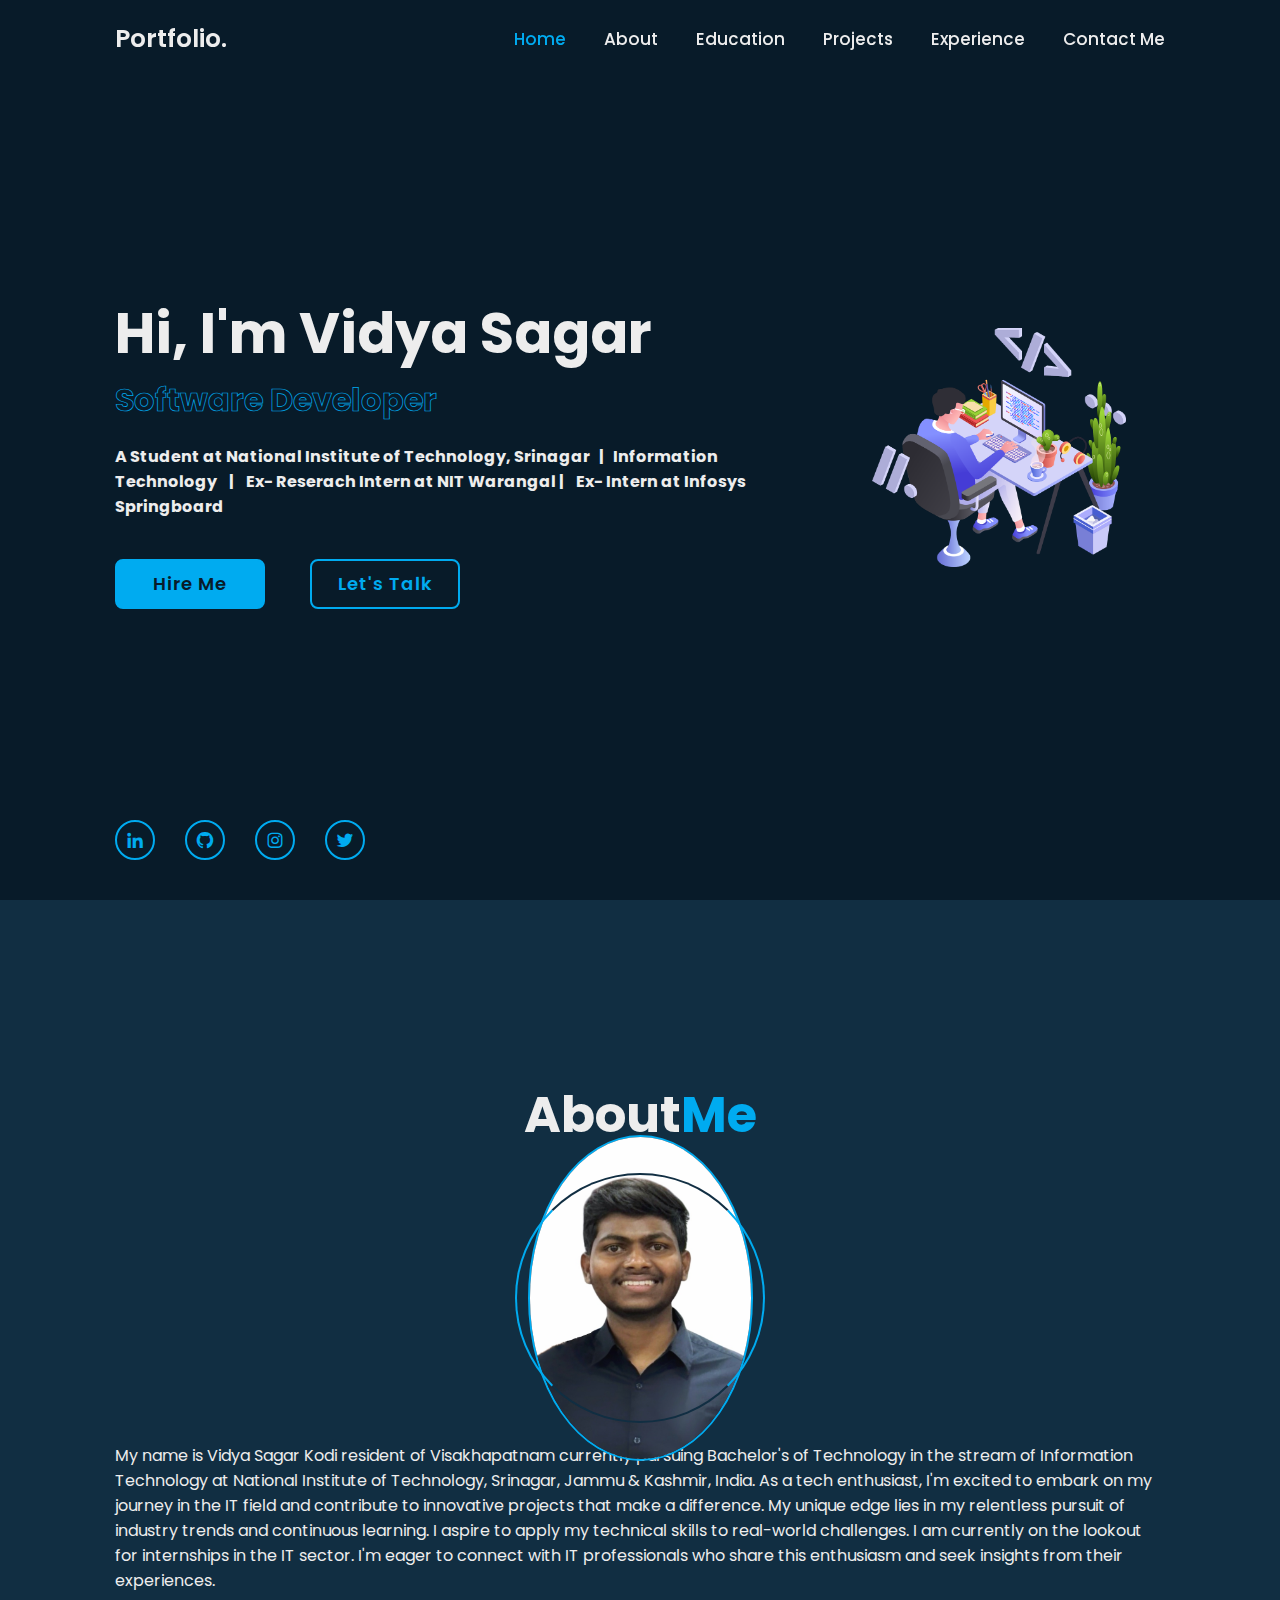
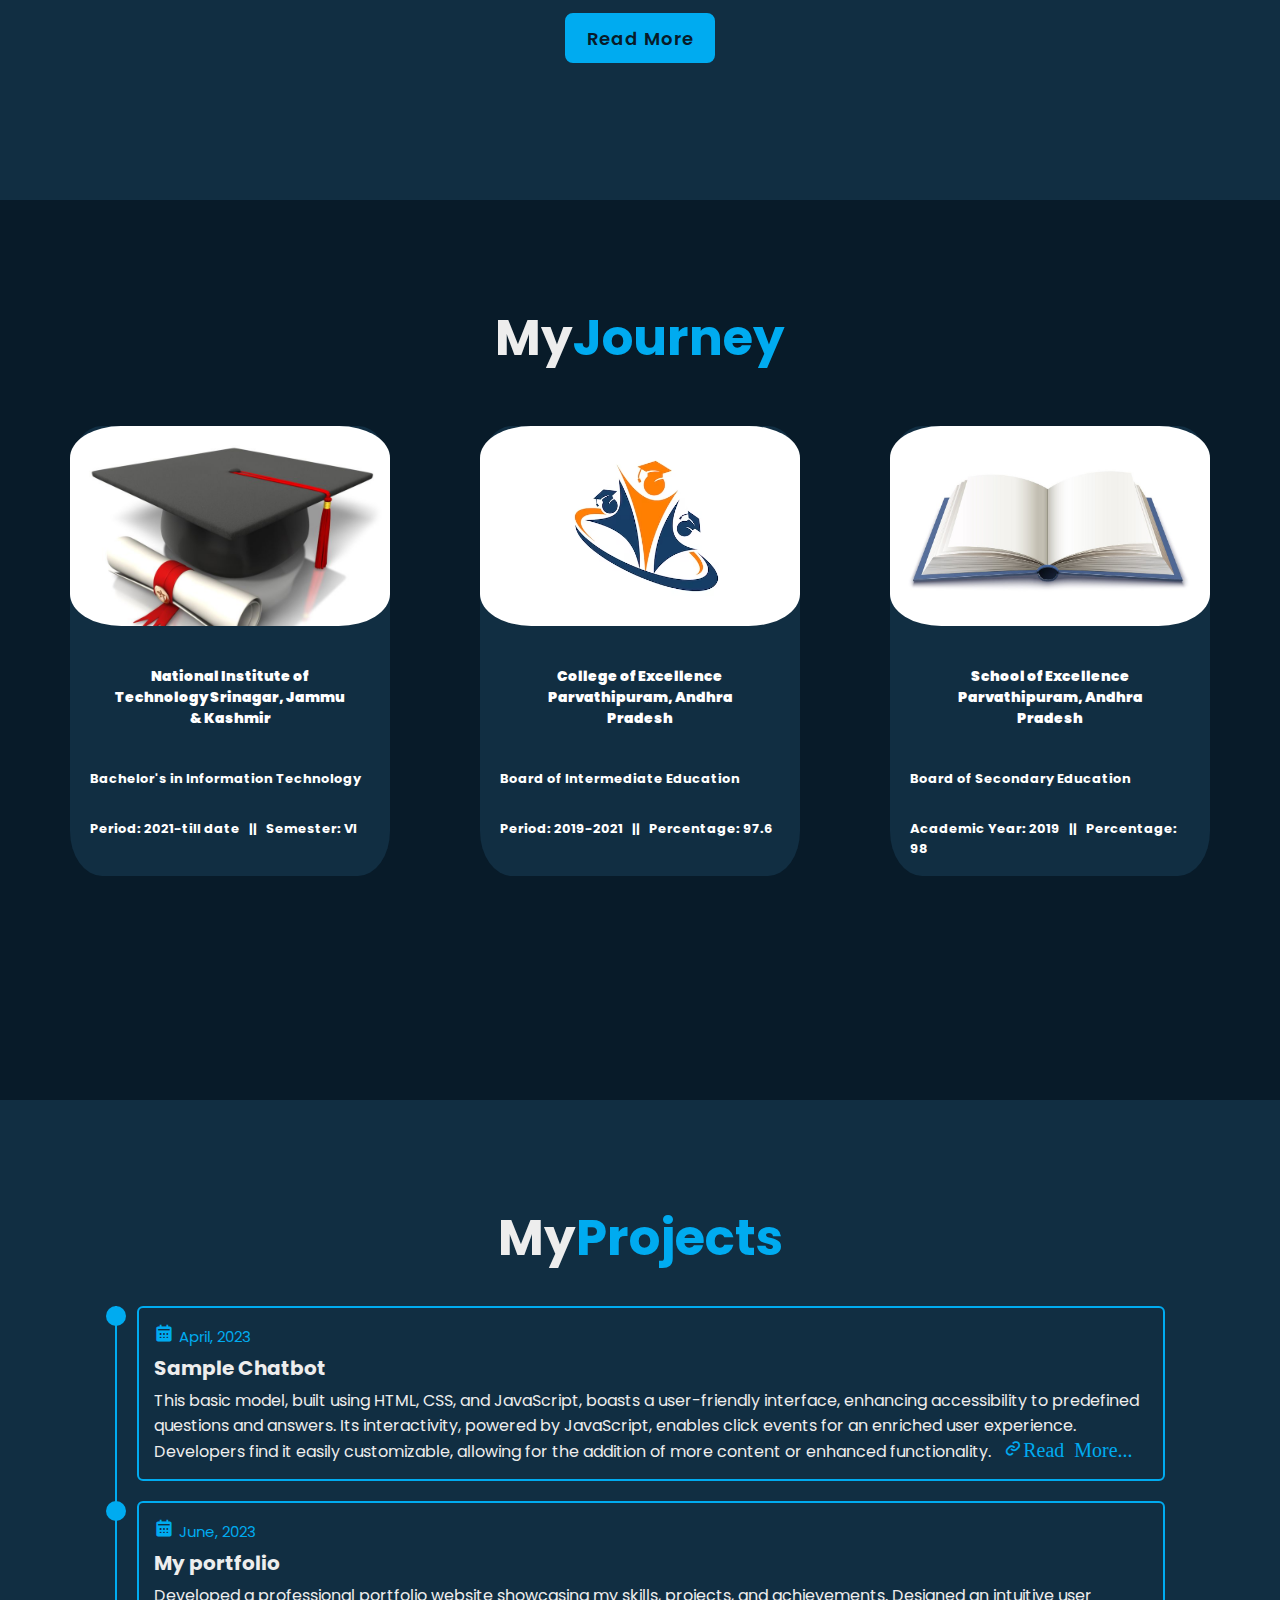
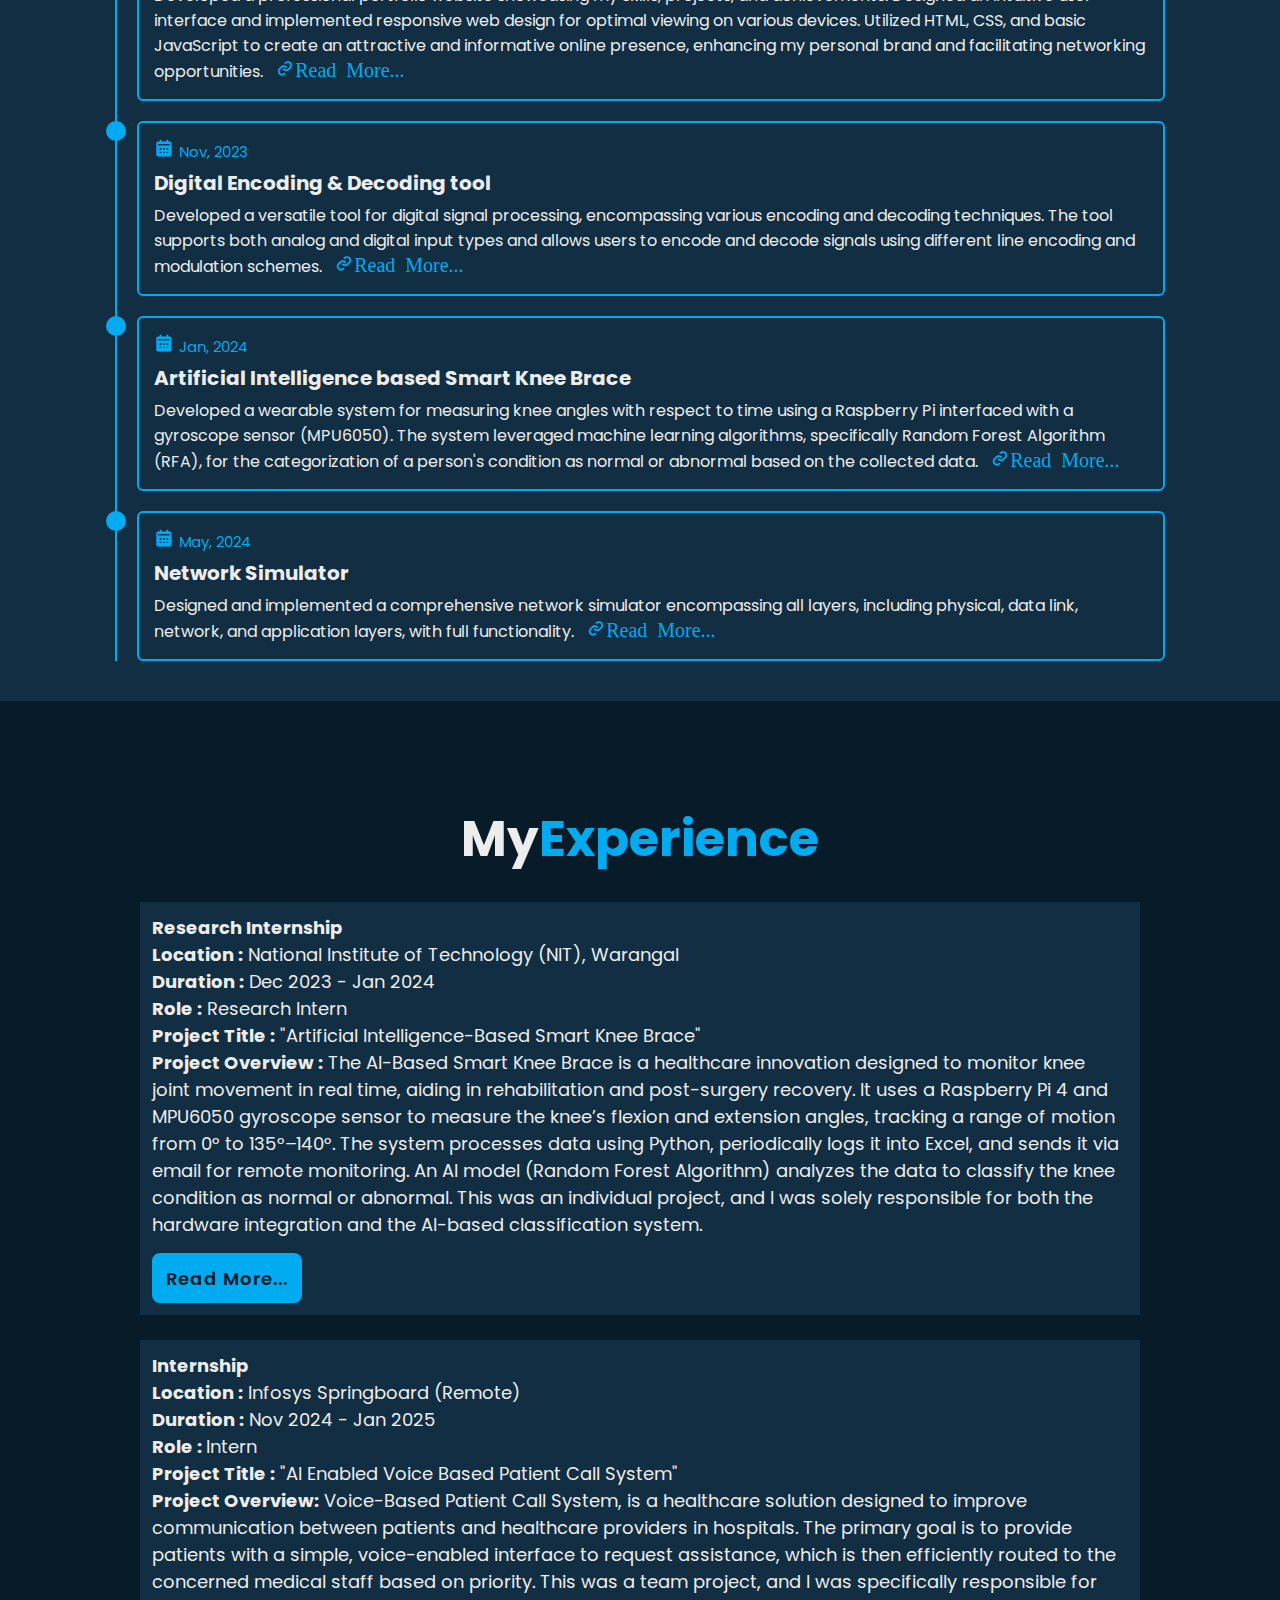
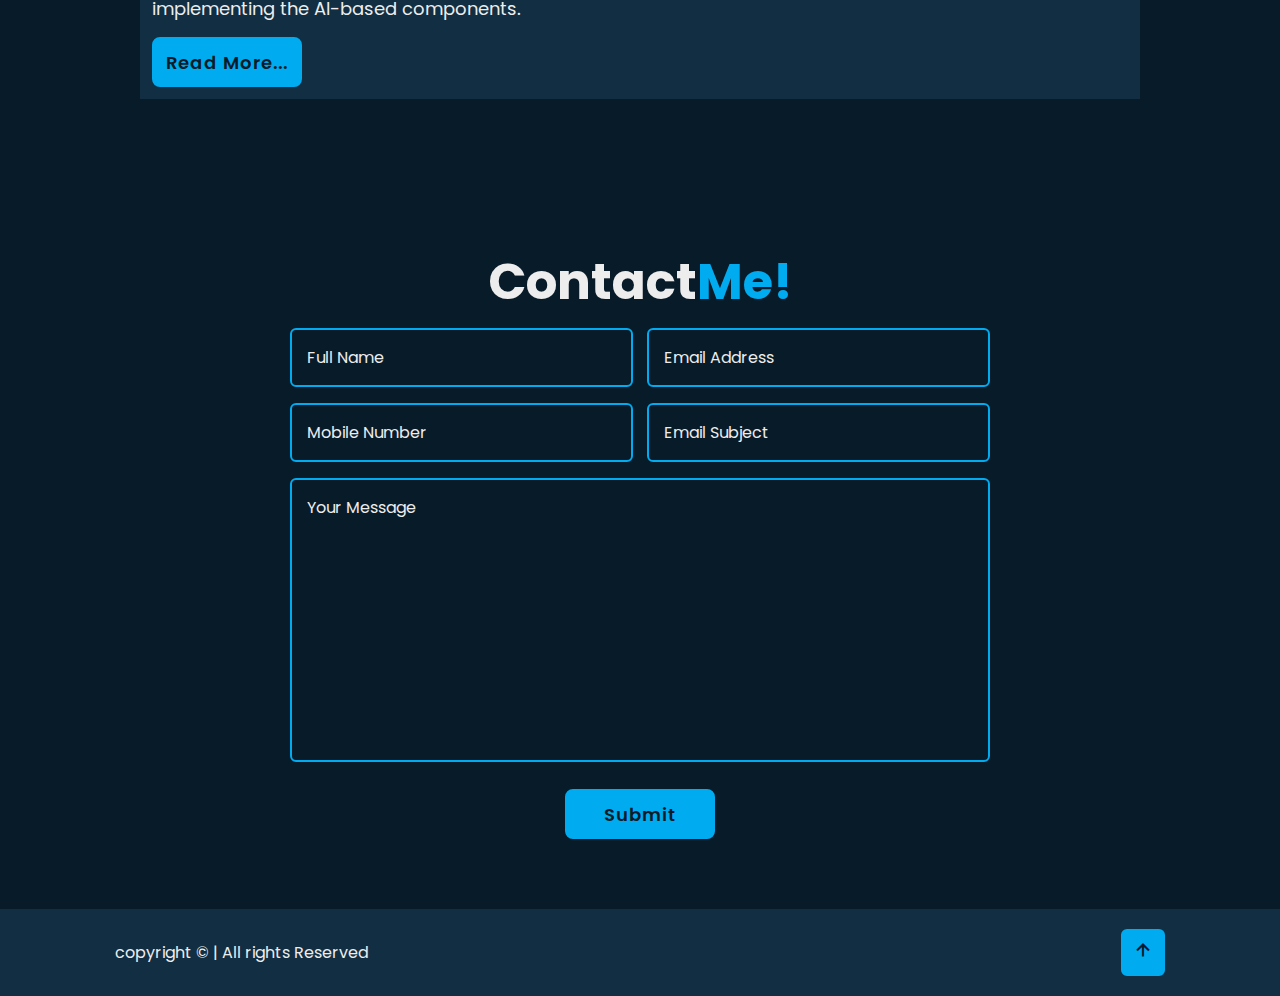
==== index.html @ 7db259f7 "Update index.html" ====
<!DOCTYPE html>
<html lang="en">
<head>
    <meta charset="UTF-8">
    <meta name="viewport" content="width=device-width, initial-scale=1.0">
    <title>Portfolio</title>
    <link rel="stylesheet" href="style.css">
    <!--box icons-->
    <link href='https://unpkg.com/boxicons@2.1.4/css/boxicons.min.css' rel='stylesheet'>
</head>
<body>
    <!--header design-->
    <header class="header">
        <a href="#" class="logo">Portfolio.</a>
        <div class="bx bx-menu" id="menu-icon"></div>

        <nav class="navbar">
            <a href="#home" class="active">Home</a>
            <a href="#about">About</a>
            <a href="#education">Education</a>
            <a href="#projects">Projects</a>
            <a href="#experience">Experience</a>
            <a href="#contact">Contact Me</a>

            <span class="active-nav"></span>
        </nav>  
    </header>
    <!-- home section design -->
    <section class="home" id="home">
        <div class="home-content">
            <h1>Hi, I'm <span>Vidya Sagar</span></h1>
            <div class="text-animate">
                <h3>Software Developer</h3>
            </div>
            <p><b> A Student at National Institute of Technology, Srinagar &nbsp;&nbsp;|&nbsp; &nbsp;Information Technology&nbsp; &nbsp; |&nbsp; &nbsp;  Ex- Reserach Intern at NIT Warangal |&nbsp; &nbsp; Ex- Intern at Infosys Springboard</b></p>
            <div class="btn-box">
                <a href="#contact" class="btn">Hire Me</a>
                <a href="#contact" class="btn">Let's Talk</a>
            </div>
        </div>

        <div class="home-sci">
            <a href="http://www.linkedin.com/in/vidya-sagar-kodi-4836b2245" target="_blank"><i class="bx bxl-linkedin"></i></a>
            <a href="https://github.com/vidyasagar06K" target="_blank"><i class="bx bxl-github"></i></a>
            <a href="https://instagram.com/_vidya.sagark_?igshid=NzZlODBkYWE4Ng==" target="_blank"><i class="bx bxl-instagram"></i></a>
            <a href="https://x.com/vidyasagar16k?t=FXJ27SjT2ozD2Itn-43Mhw&s=09" target="_blank"><i class="bx bxl-twitter"></i></a>
        </div>
        <div class="image">
            <img src="bg.png" alt="">
        </div>
    </section>

    <!-- about section design-->
   <section class="about" id="about">
<div><h2 class="heading">About<span>Me</span></h2></div>
<div class="about-img">
    <img src="Image_Vidya Sagar.jpg" alt="">
    <span class="circle-spin"></span>
</div>
<div class="about-content">
    <p>My name is Vidya Sagar Kodi resident
        of Visakhapatnam currently
        pursuing Bachelor's of Technology
        in the stream of
        Information Technology at National Institute of Technology, Srinagar, Jammu & Kashmir, India. As
        a tech enthusiast,
        I'm excited to embark on my journey in the IT field and contribute to innovative projects that
        make a difference.
        My unique edge lies in my relentless pursuit of industry trends and continuous learning. I
        aspire to apply my technical
        skills to real-world challenges. I am currently on the lookout for internships in the IT sector.
        I'm eager to connect
        with IT professionals who share this enthusiasm and seek insights from their experiences. </p>
</div>
<div class="skill">
    <a href="skill.html" class="skill-btn">Read More</a></div>
</div>
   </section>
<!-- Education Section Design -->
   <section class="education" id="education">
    <h2 class="heading">My<span>Journey</span></h2>
    <div class="edu">
    <div class="card">
        <div class="card-image1">
        </div>
        <h2><b>National Institute of Technology Srinagar, Jammu & Kashmir</h2></b>
        <p><b>Bachelor's in Information Technology</p></b>
        <p><b>Period: 2021-till date&nbsp;&nbsp; ||&nbsp;&nbsp; Semester: VI</p></b>
    </div>
    <div class="card">
        <div class="card-image2">
        </div>
        <h2><b>College of Excellence Parvathipuram, Andhra Pradesh</h2></b>
        <p><b>Board of Intermediate Education</p></b>
        <p><b>Period: 2019-2021&nbsp;&nbsp; || &nbsp;&nbsp;Percentage: 97.6</p></b>
    </div>
    <div class="card">
        <div class="card-image3"></div>
        <h2><b>School of Excellence Parvathipuram, Andhra Pradesh</h2></b>
        <p><b>Board of Secondary Education</p></b>
        <p><b>Academic Year: 2019 &nbsp;&nbsp;|| &nbsp;&nbsp;Percentage: 98</p></b>
</div>
</div>
   </section>

   <!-- Projects Section Design -->
 <section class="projects" id="projects">
    <h2 class="heading">My<span>Projects</span></h2>
    <div class="project-row">
        <div class="project-column">
            <div class="project-box">
            <div class="project-content">
                <div class="content">
                <div class="year"><i class='bx bxs-calendar'></i>April, 2023</div>
                <h3>Sample Chatbot</h3>
                <p> This basic model, built using HTML, CSS, and JavaScript, boasts a user-friendly interface, enhancing
                    accessibility to predefined questions and answers. Its interactivity, powered by JavaScript, enables
                    click events for an enriched user experience. Developers find it easily customizable, allowing for the
                    addition of more content or enhanced functionality.&nbsp&nbsp <a href="projects.html"><i class='bx bx-link'>Read More...</i></a></p>
            </div>
            </div>
            
            <div class="project-content">
                <div class="content">
                <div class="year"><i class='bx bxs-calendar'></i>June, 2023</div>
                <h3>My portfolio </h3>
                <p>Developed a professional portfolio website showcasing my skills, projects, and achievements. Designed
                    an intuitive user interface and implemented responsive web design for optimal viewing on various
                    devices. Utilized HTML, CSS, and basic JavaScript to create an attractive and informative online presence,
                    enhancing my personal brand and facilitating networking opportunities.&nbsp&nbsp <a href="projects.html"><i class='bx bx-link'>Read More...</i></a></p>
            </div>
            </div>

            <div class="project-content">
                <div class="content">
                <div class="year"><i class='bx bxs-calendar'></i>Nov, 2023</div>
                <h3>Digital Encoding & Decoding tool</h3>
                <p>Developed a versatile tool for digital signal processing, encompassing various 
                    encoding and decoding techniques. The tool supports both analog and digital input types and 
                    allows users to encode and decode signals using different line encoding and modulation schemes.&nbsp&nbsp <a href="projects.html"><i class='bx bx-link'>Read More...</i></a></p>
            </div>
            </div>

            <div class="project-content">
                <div class="content">
                <div class="year"><i class='bx bxs-calendar'></i>Jan, 2024</div>
                <h3>Artificial Intelligence based Smart Knee Brace</h3>
                <p> Developed a wearable system for measuring knee angles with respect to time using a Raspberry Pi 
                    interfaced with a gyroscope sensor (MPU6050). The system leveraged machine learning algorithms, 
                    specifically Random Forest Algorithm (RFA), for the categorization of a person's condition as normal or 
                    abnormal based on the collected data.&nbsp&nbsp <a href="projects.html"><i class='bx bx-link'>Read More...</i></a></p>
            </div>
            </div>

            <div class="project-content">
                <div class="content">
                <div class="year"><i class='bx bxs-calendar'></i>May, 2024</div>
                <h3>Network Simulator</h3>
                <p>Designed and implemented a comprehensive network simulator encompassing all layers, including physical, 
                    data link, network, and application layers, with full functionality.&nbsp&nbsp <a href="projects.html"><i class='bx bx-link'>Read More...</i></a></p>
            </div>
            </div>

        </div>
        </div>
    </div>
 </section>

 <!-- Experience section design -->
 <section class="experience" id="experience">
<h2 class="heading">My<span>Experience</span></h2>
<div class="container">
        <p><b>Research Internship</b></p>
        <p><b>Location   :</b> National Institute of Technology (NIT), Warangal</p>
        <p><b>Duration   :</b> Dec 2023 - Jan 2024</p>
        <p><b>Role  :</b> Research Intern</p> 
        <p><b>Project Title  :</b> "Artificial Intelligence-Based Smart Knee Brace"</p>
         <p><b>Project Overview  :</b> The AI-Based Smart Knee Brace is a healthcare innovation designed to monitor knee joint movement in real time, aiding in rehabilitation and post-surgery recovery. It uses a Raspberry Pi 4 and MPU6050 gyroscope sensor to measure the knee’s flexion and extension angles, tracking a range of motion from 0° to 135°–140°. The system processes data using Python, periodically logs it into Excel, and sends it via email for remote monitoring. An AI model (Random Forest Algorithm) analyzes the data to classify the knee condition as normal or abnormal. This was an individual project, and I was solely responsible for both the hardware integration and the AI-based classification system.</p>
        <div class="exp">
            <a href="experience.html" class="exp-btn">Read More...</a>
        </div>      
</div>

     <div class="container">
        <p><b>Internship</b></p>
        <p><b>Location :</b> Infosys Springboard (Remote)</p>
        <p><b>Duration :</b> Nov 2024 - Jan 2025</p> 
        <p><b>Role : </b> Intern</p> 
        <p><b>Project Title :</b> "AI Enabled Voice Based Patient Call System"</p>
         <p><b>Project Overview:</b> Voice-Based Patient Call System, is a healthcare solution designed to improve communication between patients and healthcare providers in hospitals. The primary goal is to provide patients with a simple, voice-enabled interface to request assistance, which is then efficiently routed to the concerned medical staff based on priority. This was a team project, and I was specifically responsible for implementing the AI-based components.</p>
        <div class="exp">
            <a href="experience.html" class="exp-btn">Read More...</a>
        </div>      
</div>
 </section>

 <!-- contact section design -->
 <section class="contact" id="contact">
    <h2 class="heading">Contact<span>Me!</span></h2>
    <form method="POST" id="form">
        <input type="hidden" name="access_key" value="6908ea67-579b-4854-92ba-206b2fc856e0">
        <div class="input-box">
            <div class="input-field">
                <input type="text" name ="Name" placeholder="Full Name" required>
                <span class="focus"></span>
            </div>

            <div class="input-field">
                <input type="text" name="email" placeholder="Email Address" required>
                <span class="focus"></span>
            </div>

        </div>

        <div class="input-box">
            <div class="input-field">
                <input type="number" name="contact number" placeholder="Mobile Number" required>
                <span class="focus"></span>
            </div>

            <div class="input-field">
                <input type="text" name="subject" placeholder="Email Subject" required>
                <span class="focus"></span>
            </div>
        </div>

        <div class="textarea-field">
            <textarea name="message" id="" cols="30" rows="10" placeholder="Your Message" required></textarea>
            <span class="focus"></span>
        </div>
        <input type="checkbox" name="botcheck" class="hidden" style="display: none;">
        <div class="conct">
            <button type="submit" class="conct-btn" onclick="submitForm()">Submit</button>
        </div>
        <div id="result"></div>
    </form>
 </section>

 <!-- Footer section design -->
 <footer class="footer">
    <div class="footer-text">
    <p> copyright &copy; | All rights Reserved  </p>
    </div>
    <div class="footer-icontop">
        <a href="#"><i class='bx bx-up-arrow-alt'></i></a>
    </div>
 </footer>

 <script>
    //toggle icon bars
let menuIcon = document.querySelector('#menu-icon');
let navbar = document.querySelector('.navbar');

menuIcon.onclick = () =>{
    menuIcon.classList.toggle('bx-x');
    navbar.classList.toggle('active');
}

//scroll sections
let sections = document.querySelectorAll('section');
let navlinks = document.querySelectorAll('header nav a');

window.onscroll = () =>{
    sections.forEach(sec => {
        let top = window.scrollY;
        let offset = sec.offsetTop - 100;
        let height = sec.offsetHeight;
        let id = sec.getAttribute('id');

        if(top >= offset && top < offset + height) {
               //active navbar links
               navlinks.forEach(links => {
                links.classList.remove('active');
                document.querySelectorAll('header nav a[href*=' + id +' ]').classList.add('active');
               });
        }
    });
}

window.onscroll = () =>{
    //sticky header
    let header = document.querySelector('header');
    header.classList.toggle('sticky', window.scrollY > 100);
 //remove toggle icon and navbar when clicks navbar links(scroll)
menuIcon.classList.remove('bx-x');
navbar.classList.remove('active');
}

//contact form working
const form = document.getElementById('form');
const result = document.getElementById('result');

form.addEventListener('submit', function(e) {
  e.preventDefault();
  const formData = new FormData(form);
  const object = Object.fromEntries(formData);
  const json = JSON.stringify(object);
  result.innerHTML = "Please wait..."

    fetch('https://api.web3forms.com/submit', {
            method: 'POST',
            headers: {
                'Content-Type': 'application/json',
                'Accept': 'application/json'
            },
            body: json
        })
        .then(async (response) => {
            let json = await response.json();
            if (response.status == 200) {
                result.innerHTML = "Form submitted successfully";
            } else {
                console.log(response);
                result.innerHTML = json.message;
            }
        })
        .catch(error => {
            console.log(error);
            result.innerHTML = "Something went wrong!";
        })
        .then(function() {
            form.reset();
            setTimeout(() => {
                result.style.display = "none";
            }, 3000);
        });
});
 </script>

</body>
</html>
---- style.css ----
@import url('https://fonts.googleapis.com/css2?family=Poppins:wght@300;400;500;600;700;800;900&display=swap');

* {
    margin: 0;
    padding: 0;
    box-sizing: border-box;
    text-decoration: none;
    border: none;
    outline: none;
    scroll-behavior: smooth;
    font-family: 'Poppins', sans-serif;
}

:root {
    --bg--color: #081b29;
    --second-bg-color:#112e42;
    --text-color:#ededed;
    --main-color:#00abf0;
}

html{
    font-size: 62.5%;
    overflow-x:hidden ;
}

body{
    background-color: var(--bg--color);
    color:var(--text-color);
}

.header{
    position: fixed;
    top: 0;
    left: 0;
    width: 100%;
    padding:2rem 9%;
    background:transparent;
    display: flex;
    justify-content: space-between;
    align-items:center;
    z-index: 100;
    transition: .3s;
}

.sticky{
    background: var(--bg--color);
}

.logo{
font-size: 2.5rem;
color:var(--text-color);
font-weight:600;
}

.navbar a{
font-size: 1.7rem;
color:var(--text-color);
font-weight: 500;
transition: .3s;
margin-left: 3.5rem;
}

.navbar a:hover, 
.navbar a.active
{
    color:var(--main-color);
}

#menu-icon{
    font-size: 3.6rem;
    color: var(--text-color);
    cursor:pointer;
    display: none;
}

section{
    min-height: 100vh;
    padding: 10rem 9% 2rem;
}

.home{
    display: flex;
    align-items: center;
    padding: 0 9%;
}

.home-content{
    max-width: 68rem;
}

.home-content h1{
    font-size: 5.6rem;
    font-weight: 700;
    line-height: 1.5;
}

.home-content .text-animate{
    position: relative;
    width: 32.8rem;
}

.home-content .text-animate h3{
font-size: 3.2rem;
font-weight: 700;
color: transparent;
-webkit-text-stroke: .7px var(--main-color);
background-image: linear-gradient(var(--main-color),var(--main-color));
background-repeat:  no-repeat;
-webkit-background-clip: text;
background-position: -33rem 0;
animation: homeBgText 6s linear infinite;
animation-delay: 2s;
}

.home-content .text-animate h3 ::before{
content: '';
position: absolute;
top: 0;
left: 0;
width: 0;
height: 100%;
border-right: 2px solid  var(--main-color);
z-index: -1;
animation: homeCursorText 6s linear infinite;
animation-delay: 2s;
}


.home-content p{
    font-size: 1.6rem;
    margin: 2rem 0 4rem;
}

.skill{
    position: relative;
    display: flex;
    justify-content: space-between;
    width: 34.5rem;
    height: 5rem; 
    align-items: center;
    justify-content: center;
 }
 
 .skill-btn{
     position: relative;
     display: inline-flex;
     justify-content: center;
     align-items: center;
     width: 15rem;
     height: 100%;
     background: var(--main-color);
     border: .2rem solid var(--main-color);
     border-radius: .8rem;
     font-size: 1.8rem;
     font-weight: 600;
     letter-spacing: .1rem;
     color: var(--bg--color);
     z-index: 1;
     overflow: hidden;
     transition: .5s;
 }
 
 .skill .skill-btn:hover{
     color: var(--main-color);
 }
 
 .skill .skill-btn:nth-child(2){
     background: transparent;
     color: var(--main-color);
 }
 
 .skill .skill-btn:nth-child(2):hover{
     background: transparent;
     color: var(--bg--color);
 }
 
 .skill .skill-btn:nth-child(2)::before{
     background-color: var(--main-color);
 }
 
 .skill .skill-btn::before{
     content: '';
     position: absolute;
     top: 0;
     left: 0;
     width: 0;
     height: 100%;
     background:var(--bg--color);
     z-index: -1;
     transition: .5s;
 }
 
 .skill .skill-btn:hover::before{
     width: 100%;
 }

.btn-box{
   position: relative;
   display: flex;
   justify-content: space-between;
   width: 34.5rem;
   height: 5rem; 
}

.btn{
    position: relative;
    display: inline-flex;
    justify-content: center;
    align-items: center;
    width: 15rem;
    height: 100%;
    background: var(--main-color);
    border: .2rem solid var(--main-color);
    border-radius: .8rem;
    font-size: 1.8rem;
    font-weight: 600;
    letter-spacing: .1rem;
    color: var(--bg--color);
    z-index: 1;
    overflow: hidden;
    transition: .5s;
}

.btn-box .btn:hover{
    color: var(--main-color);
}

.btn-box .btn:nth-child(2){
    background: transparent;
    color: var(--main-color);
}

.btn-box .btn:nth-child(2):hover{
    background: transparent;
    color: var(--bg--color);
}

.btn-box .btn:nth-child(2)::before{
    background-color: var(--main-color);
}

.btn-box .btn::before{
    content: '';
    position: absolute;
    top: 0;
    left: 0;
    width: 0;
    height: 100%;
    background:var(--bg--color);
    z-index: -1;
    transition: .5s;
}

.btn-box .btn:hover::before{
    width: 100%;
}

.home-sci{
position: absolute;
bottom: 4rem;
width: 250px;
display: flex;
justify-content: space-between;
}

.home-sci a{
  position: relative;
  display: inline-flex;
  justify-content: center;
  align-items: center;
  width: 40px;
  height: 40px;
  background: transparent;
  border: .2rem solid var(--main-color);
  border-radius: 50%;  
  font-size: 20px;
  color: var(--main-color);
  z-index: 1;
  overflow: hidden;
  transition: .5s;
}

.home-sci a:hover{
    color: var(--bg--color);
}

.home-sci a::before{
    content: '';
    position: absolute;
    top: 0;
    left: 0;
    width: 0;
    height: 100%;
    background:var(--main-color);
    z-index: -1;
    transition: .5s;
}

.home-sci a:hover::before{
width: 100%;
}

.home .image img{
    width: 65%;
    margin-left: 25%;
}

.about{
    display: flex;
    justify-content: center;
    align-items: center;
    flex-direction: column;
    gap: 2rem;
    background: var(--second-bg-color);
    padding-bottom: 6rem;
}

.heading{
    font-size: 5rem;
    text-align: center;
}

.about span{
    color: var(--main-color);
}

.about-img{
    position: relative;
    width: 25rem;
    height: 25rem;
    border-radius: 50%;
    display: flex;
    justify-content: center;
    align-items: center;
}

.about-img img{
    width: 90%;
    border-radius: 50%;
    border: .2rem solid var(--main-color);
}

.about-img .circle-spin
{
    position: absolute;
    top: 50%;
    left: 50%;
    transform: translate(-50%, -50%) rotate(0);
    width: 100%;
    height: 100%;
    border-radius: 50%;
    border-top: .2rem solid var(--second-bg-color);
    border-bottom: .2rem solid var(--second-bg-color);
    border-left: .2rem solid var(--main-color);
    border-right: .2rem solid var(--main-color);
    animation: aboutSpinner 8s linear infinite;
}

.about-content p{
    font-size:1.6rem ;
}

    .education{
        display: flex;
        align-items: center;
        flex-direction: column;
    }
.education .heading{
    font-size: 5rem;
    text-align: center;
}

.education span{
    color: var(--main-color);
}

.edu {
    display: flex;
    gap: 9rem;
    justify-content: center;
}

.edu .card {
    background:var(--second-bg-color);
    width: 32rem;
    height: 45rem;
    margin: 50px 0px;
    border-radius: 10%;
}
.edu .card:hover {
    background-color: var(--second-bg-color);
    color: white;
    cursor: pointer;
    transform: scale(1.03);
    transition: all 0.5s ease;
}

.edu .card h2 {
    margin: 40px 40px;
    font-size: 1.4rem;
    text-align: center;
    color: rgb(255, 255, 255);
}

.edu .card p {
    margin: 2rem 2rem;
    color: rgb(255, 255, 255);
    font-size: 1.3rem;
    margin-left: 2rem;
    height:3rem;
}

.edu .card-image1 {
    background-image: url('hat.jpg');
    height: 20rem;
    width: 32rem;
    margin-bottom: 15px;
    border-radius: 16%;
    background-size: cover;
}

.edu .card-image2 {
    background-image: url('college.avif');
    height: 20rem;
    width: 32rem;
    margin-bottom: 15px;
    border-radius: 16%;
    background-size: cover;
}

.edu .card-image3 {
    background-image: url('book.jpg');
    height: 20rem;
    width: 32rem;
    margin-bottom: 15px;
    border-radius: 16%;
    background-size: cover;
}

.projects .heading{
    font-size: 5rem;
    text-align: center;
}

.projects span{
    color: var(--main-color);
}

.projects{
    display: flex;
    flex-direction: column;
    justify-content: center;
    background: var(--second-bg-color);
}

.projects .project-row{
    display: flex;
    flex-wrap: wrap;
    gap: 5rem;
}

.project-row .project-column{
    flex: 1 1 40rem;
}

.project-column .project-box{
    border-left: .2rem solid var(--main-color);
    margin-top: 3rem;
}

.project-box .project-content{
    position: relative;
    padding-left: 2rem;
}

.project-box .project-content::before{
    content: '';
    position: absolute;
    top: 0;
    left: -1.1rem;
    width: 2rem;
    height: 2rem;
    background: var(--main-color);
    border-radius: 50%;
}

.project-content .content{
    position: relative;
    padding: 1.5rem;
    border: .2rem solid var(--main-color);
    border-radius: .6rem;
    margin-bottom: 2rem ;
    overflow: hidden;
}
.project-content .content i{
    color: var(--main-color);
    font-size: 2rem;
}

.project-content .content::before{
    content: ' ';
    position: absolute;
    top: 0;
    left: 0;
    width: 0;
    height: 100%;
    background:var(--second-bg-color) ;
    z-index: -1;
    transition: .5s;
}

.project-content .content:hover::before{
width: 100%;
}

.project-content .content .year{
    font-size: 1.5rem;
    color: var(--main-color);
    padding-bottom: .5rem;
}

.project-content .content .year i{
    padding-right: .5rem;
}

.project-content .content h3{
    font-size: 2rem;
}

.project-content .content p{
    font-size: 1.6rem;
    padding-top: .5rem;
}

.project-description h1{
    font-size: 3rem;
    text-align: center;
}
.project-description span{
    color: var(--main-color);
}

.project-description .project-desc .title{
font-size: 2.5rem;
color: var(--main-color);
}

.project-description .project-desc .project-about p{
font-size: 1.3rem;
}

.project-description .project-desc .project-about h3{
font-size: 1.8rem;
}

.project-description .project-desc .project-about h4{
font-size: 1.5rem;
}

.project-description .container{
    background:var(--second-bg-color);
    margin: 2.5rem;
    padding: 1.2rem ;
}

.pro{
    height: 5rem; 
    margin-top: 1.5rem;
  }
    
    .pro-btn{
        position: relative;
        display: inline-flex;
        justify-content: center;
        align-items: center;
        width: 15rem;
        height: 100%;
        background: var(--main-color);
        border: .2rem solid var(--main-color);
        border-radius: .8rem;
        font-size: 1.8rem;
        font-weight: 600;
        letter-spacing: .1rem;
        color: var(--bg--color);
        z-index: 1;
        overflow: hidden;
        transition: .5s;
    }
    
    .pro .pro-btn:hover{
        color: var(--main-color);
    }
    
    .pro .pro-btn:nth-child(2){
        background: transparent;
        color: var(--main-color);
    }
    
    .pro .pro-btn:nth-child(2):hover{
        background: transparent;
        color: var(--bg--color);
    }
    
    .pro .pro-btn:nth-child(2)::before{
        background-color: var(--main-color);
    }
    
    .pro .pro-btn::before{
        content: '';
        position: absolute;
        top: 0;
        left: 0;
        width: 0;
        height: 100%;
        background:var(--bg--color);
        z-index: -1;
        transition: .5s;
    }
    
    .pro .pro-btn:hover::before{
        width: 100%;
    }

.experience .heading{
    font-size: 5rem;
    text-align: center;
}

.experience span{
    color: var(--main-color);
}

.experience .container{
    background: var(--second-bg-color);
    margin: 2.5rem;
    padding: 1.2rem ;  
}

.exp{
    height: 5rem; 
    margin-top: 1.5rem;

  }

    .exp-btn{
        position: relative;
        display: inline-flex;
        justify-content: center;
        align-items: center;
        width: 15rem;
        height: 100%;
        background: var(--main-color);
        border: .2rem solid var(--main-color);
        border-radius: .8rem;
        font-size: 1.8rem;
        font-weight: 600;
        letter-spacing: .1rem;
        color: var(--bg--color);
        z-index: 1;
        overflow: hidden;
        transition: .5s;
    }
    
    .exp .exp-btn:hover{
        color: var(--main-color);
    }
    
    .exp .exp-btn:nth-child(2){
        background: transparent;
        color: var(--main-color);
    }
    
    .exp .exp-btn:nth-child(2):hover{
        background: transparent;
        color: var(--bg--color);
    }
    
    .exp .exp-btn:nth-child(2)::before{
        background-color: var(--main-color);
    }
    
    .exp .exp-btn::before{
        content: '';
        position: absolute;
        top: 0;
        left: 0;
        width: 0;
        height: 100%;
        background:var(--bg--color);
        z-index: -1;
        transition: .5s;
    }
    
    .exp .exp-btn:hover::before{
        width: 100%;
    }

    .experience p{
        font-size: 1.8rem;
    }

    .experience-description .exp-desc .exp-about p{
        font-size: 1.5rem;
        }
        
        .experience-description .exp-desc .exp-about h2{
        font-size: 2rem;
        }

        .experience-description .exp-desc .exp-about h3{
            font-size: 1.6rem;
            }

        
        .experience-description .container{
            background:var(--second-bg-color);
            margin: 2.5rem;
            padding: 1.2rem ;
        }

        .contact{
            min-height: auto;
            padding-bottom: 7rem;
            background-color: var(--bg--color);
        }
        
        .contact .heading{
            font-size: 5rem;
            text-align: center;
        }
        
        .contact .heading span{
            color: var(--main-color);
        }

        .contact form{
            max-width: 70rem;
            margin: 0 auto;
            text-align: center;
        }

        .contact form .input-box{
            position: relative;
            display: flex;
            justify-content: space-between;
            flex-wrap: wrap;
        }

        .contact form .input-box .input-field{
            position: relative;
            width: 49%;
            margin: .8rem 0;
        }

        .contact form .input-box .input-field input,
        .contact form .textarea-field textarea{
            width: 100%;
            height: 100%;
            padding: 1.5rem;
            font-size: 1.6rem;
            color: var(--text-color);
            background: transparent;
            border-radius: .6rem;
            border: .2rem solid var(--main-color);
        }

        .contact form .input-box .input-field input::placeholder,
        .contact form .textarea-field textarea::placeholder{
           color: var(--text-color);  
        }

        .contact form .focus{
            position: absolute;
            top: 0;
            left: 0;
            width: 0;
            height: 100%;
            background: var(--second-bg-color);
            border-radius: .6rem;
            z-index: -1;
        }

        .contact form .input-box .input-field input:focus~.focus,
        .contact form .input-box .input-field input:valid~.focus,
        .contact form .textarea-field textarea:focus~.focus,
        .contact form .textarea-field textarea:valid~.focus{
         width: 100%;
        }        

        .contact form .textarea-field{
            position: relative;
            margin: .8rem 0 2.7rem;
            display: flex;
        }

        .contact form .textarea-field textarea{
            resize: none;
        }

        .conct{
            width: 100%;
            height: 5rem; 
         }

         .conct-btn{
             position: relative;
             display: inline-flex;
             justify-content: center;
             align-items: center;
             width: 15rem;
             height: 100%;
             background: var(--main-color);
             border: .2rem solid var(--main-color);
             border-radius: .8rem;
             font-size: 1.8rem;
             font-weight: 600;
             letter-spacing: .1rem;
             color: var(--bg--color);
             z-index: 1;
             overflow: hidden;
             transition: .5s;
         }
         .conct .conct-btn:hover{
             color: var(--main-color);
         }
         
         .conct .conct-btn:nth-child(2){
             background: transparent;
             color: var(--main-color);
         }
         
         .conct .conct-btn:nth-child(2):hover{
             background: transparent;
             color: var(--bg--color);
         }
         
         .conct .conct-btn:nth-child(2)::before{
             background-color: var(--main-color);
         }
         
         .conct .conct-btn::before{
             content: '';
             position: absolute;
             top: 0;
             left: 0;
             width: 0;
             height: 100%;
             background:var(--bg--color);
             z-index: -1;
             transition: .5s;
         }
         
         .conct .conct-btn:hover::before{
             width: 100%;
         }

.footer{
   display: flex;
   justify-content: space-between;
   align-items: center;
   flex-wrap: wrap;
   padding: 2rem 9%;
   background: var(--second-bg-color); 
}

.footer-text p
{
font-size: 1.6rem;
}

.footer-icontop{
    position: relative;
    display: inline-flex;
    justify-content: center;
    align-items: center;
    padding: .8rem;
    background: var(--main-color);
    border: .2rem solid var(--main-color);
    border-radius: .6rem;
}

.footer-icontop a i{
    font-size: 2.4rem;
    color: var(--bg--color);
    transition: .5s;
}

/* Skill Section */

.skills_section{
    margin-top: 2rem;
    width: 100%;
    padding: 0px 13%;
    display: flex;
    align-items: center;
    justify-content: center;
    flex-direction: column;
}

.skills_head{
    width: 100%;
    margin-bottom: 7rem;
    display: grid;
    place-items: center;
    text-align: center;
    color: white;
}
.skills_head h2{
    font-size: 5rem;
    margin-bottom: -0.5rem;
}

.skills_head h2 span{
    color: var(--main-color);
}

.skills_head p span{
    color: grey;
    font-size: 1.2rem;
}

.skills_main{
    width: 100%;
    display: grid;
    grid-template-columns: repeat(2, 1fr);
    grid-row-gap: 2.5rem;
    grid-column-gap: 5rem;
    color: white;
}
.skills_main .skill_bar .info{
    display: flex;
    justify-content: space-between;
    align-items: center;
    padding:  0 1rem;
}
.skill_bar .info{
    font-size: 1.2rem;
}
.skill_bar .info p:nth-child(2){
    font-weight: 500;
}
.skill_bar .bar{
    width: 100%;
    height: 1.5rem;
    border-radius: 1rem;
    margin-top: 1.5rem;
    position: relative;
    background-color: black;
}
.skill_bar .bar span{
    width: 50%;
    height: 100%;
    position: absolute;
    background-color: var(--main-color);
    border-radius: 8rem;
}
.skill_bar .bar .html{
    width: 90%;
    animation: html 2s;
}

@keyframes html {
    0%{
        width: 0%;
    }100%{
        width: 90%;
    }
}

.skill_bar .bar .css{
    width: 80%;
    animation: css 2s; 
}
@keyframes css {
    0%{
        width: 0%;
    }100%{
        width: 80%;
    }
}

.skill_bar .bar .javascript{
    width: 60%;
    animation: javascript 2s;
}
@keyframes javascript {
    0%{
        width: 0%;
    }100%{
        width: 60%;
    }
}

.skill_bar .bar .java{
    width: 85%;
    animation: java 2s;
}
@keyframes java {
    0%{
        width: 0%;
    }100%{
        width: 85%;
    }
}

.skill_bar .bar .python{
    width: 70%;
    animation: python 2s;
}
@keyframes python {
    0%{
        width: 0%;
    }100%{
        width: 70%;
    }
}
.skill_bar .bar .cpp{
    width: 90%;
    animation: cpp 2s;
}
@keyframes cpp {
    0%{
        width: 0%;
    }100%{
        width: 90%;
    }
}

.skill_bar .bar .sql{
    width: 70%;
    animation: sql 2s;
}
@keyframes sql {
    0%{
        width: 0%;
    }100%{
        width: 65%;
    }
}

.skill_bar .bar .dsa{
    width: 80%;
    animation: dsa 2s;
}
@keyframes dsa {
    0%{
        width: 0%;
    }100%{
        width: 80%;
    }
}

.skill_bar .bar .ds{
    width: 50%;
    animation: ds 2s;
}
@keyframes ds {
    0%{
        width: 0%;
    }100%{
        width: 50%;
    }
}

.res{
    width: 100%;
    height: 5rem; 
 }
 
 .res-btn{
     position: relative;
     display: inline-flex;
     justify-content: center;
     align-items: center;
     margin-left: 45%;
     margin-top: 3rem;
     width: 15rem;
     height: 100%;
     background: var(--main-color);
     border: .2rem solid var(--main-color);
     border-radius: .8rem;
     font-size: 1.8rem;
     font-weight: 600;
     letter-spacing: .1rem;
     color: var(--bg--color);
     z-index: 1;
     overflow: hidden;
     transition: .5s;
 }
 
 .res .res-btn:hover{
     color: var(--main-color);
 }
 
 .res .res-btn:nth-child(2){
     background: transparent;
     color: var(--main-color);
 }
 
 .res .res-btn:nth-child(2):hover{
     background: transparent;
     color: var(--bg--color);
 }
 .res .res-btn:nth-child(2)::before{
     background-color: var(--main-color);
 }
 .res .res-btn::before{
     content: '';
     position: absolute;
     top: 0;
     left: 0;
     width: 0;
     height: 100%;
     background:var(--bg--color);
     z-index: -1;
     transition: .5s;
 }
 .res .res-btn:hover::before{
     width: 100%;
 }


/* Break Points */

@media (max-width:1200px) {
html{
    font-size:55%;
}
}

@media (max-width:991px){
    .header{
        padding:2rem 4%;
    }

    section{
        padding: 10rem 4% 2rem;
    }

    .home{
        padding: 0 4%;
    }

    .footer{
        padding: 2rem 4%;
    }
}

@media(max-width:975px){
   
    
    .home{
        justify-content: center;
        text-align: center;
    }
   .home-content{
    display: flex;
    align-items: center;
    flex-direction: column;
    text-align: center;
   }

.res .res-btn
{
align-items: center;

}
.skills_main{
    margin-bottom: 6rem;
    display: flex;
    flex-direction: column;
}
}

@media(max-width:1045px)
{
    .edu {
        display:contents;
        padding-left:5rem;
    }

    .edu .card p{
        font-size: 1.19rem;
    }
   
}

@media (max-width: 768px){
    .header{
        background: var(--bg--color);
    }
    .home .image img{
        display: none;
    }
    #menu-icon{
        display: block;
    }
    .skills_section{
        padding: 1rem;
     }
    
    .navbar{
        position: absolute;
        top: 100%;
        left: -100%;
        width: 100%;
        padding: 1rem 4%;
        background: var(--second-bg-color);
        box-shadow: 0 .5rem 1rem rgba(0, 0 ,0 , .2);
        z-index: 1;
        transition: .25s ease;
        transition-delay: .25s;
    }
    .res .res-btn
    {
    margin-bottom: 6rem;
    }
    .navbar.active{
        left: 0;
        transition-delay: 0s;
    }

    .navbar .active-nav{
     position: absolute;
     top: 0;
     left: -100%;
     width: 100%;
     height: 100%;
     background: var(--bg--color);
     border-top: .1rem solid rgba(0, 0 ,0 , .2);
     z-index: -1;
     transition: .25s ease;
     transition-delay: .25s;

    }

    .navbar.active .active-nav{
        transition-delay: .25s;
        left: 0;
    }

    .navbar.active a{
        transform: translatex(0);
        transition-delay: .25s;
    }

    .navbar a {
        display: block;
        font-size: 2rem;
        margin: 3rem 0;
        transform: translatex(-20rem);
        transition: .25s ease;
        transition-delay: 0s;
    }
    .home{
        justify-content: center;
        text-align: center;
    }
   .home-content{
    display: flex;
    align-items: center;
    flex-direction: column;
    text-align: center;
   }
}

@media (max-width:520px){
    html{
        font-size:50%;
    }
    .home-content h1{
        display: flex;
        flex-direction: column;
    }
    .res .res-btn
{
align-items: center;
}
    .skills_section{
        padding: 2rem;
     }
    .home-sci{
        width: 160px;
        gap: 1.5rem;
    }

    .home-sci a{
        width: 38px;
        height: 38px;
    }

    .skills_section{
        display:contents;
    }    
        .edu .card h2 {
        font-weight:200;
        font-size: 1.2rem;
    }
}

@media (max-width:462px){
.home-content h1{
    font-size: 5.2rem;
}
.home-sci{
    gap: 1.5rem;
}
.education{
    padding: 10rem 4% 5rem 5%;
}
.res .res-btn
{
align-items: center;
}
.contact form .input-box .input-field{
    width: 100%;
}

.footer{
    flex-direction: column-reverse;
}
.footer p
    {
    margin-top: 2rem;
    text-align: center;
    }
}

@media (max-width: 371px) {
    .home{
        justify-content: center;
        text-align: center;
    }
    
    .home-sci{
        gap: 1.5rem;
    }
    .home-content{
        display: flex;
        align-items: center;
        flex-direction: column;
        text-align: center;
    }

    .home-content h1{
        font-size: 5rem;
    }

    .education{
        display: flex;
        align-items: center;
        flex-direction: column;
        row-gap: 0rem;
    }
    .res .res-btn
{
align-items: center;
}

    .edu .card h2 {
        font-size: 1.2rem;
    }
    
    .edu .card p {
        font-size: 1rem;
    }

    .skill .skill-btn{
        display: flex;
        align-items: center;
        text-align: center;
    }

    .skills_section{
        width: 100%;
        height: 100vh;
        padding: 0px 13%;
        display: flex;
        align-items: center;
        justify-content: center;
    }
    
}

@media (max-width:272px){
*{
    align-items: center;
 }

.home-content{
   margin-left: 3rem;
}
.home-sci{
    width: 19rem;
    gap: 2rem;
    margin-left: 3.1rem;
}
.res .res-btn{
margin-right: 2rem;
}

.btn{
    margin-left: 1rem;
}
.about{
    width: 113.1%;
    margin-left: 0.191rem;
}

.education{
    margin-left: 3rem;
}

.projects{
    width: 113.1%;
    margin-left: 0.191rem;
}

.experience .container{
 width: 32rem;
 margin-right: 2.5rem;
}

.contact {
    margin-left: 3.1rem;  
}
.contact form{
    margin-left: 0.2rem;
    width: 30rem;
}
.footer{
    width: 113.1%;
    margin-left: 0.191rem;
}
}

/* Key Frames Animation */
@keyframes homeBgText {
    0%,
    10%,
    100%{
        background-position:  -33rem 0;
    }

    65%,
    85%{
        background-position: 0 0;
    }
    
}

@keyframes homeCursorText {
    0%,
    10%,
    100%{
      width: 0;
    }

    65%,
    78%,
    85%{
        width: 100%;
        opacity: 1;
    }

    75%,
    81%{
        opacity: 0;
    }
    
}

@keyframes aboutSpinner {
    100%{
        transform: translate(-50% , -50%) rotate(360deg);
    }
}
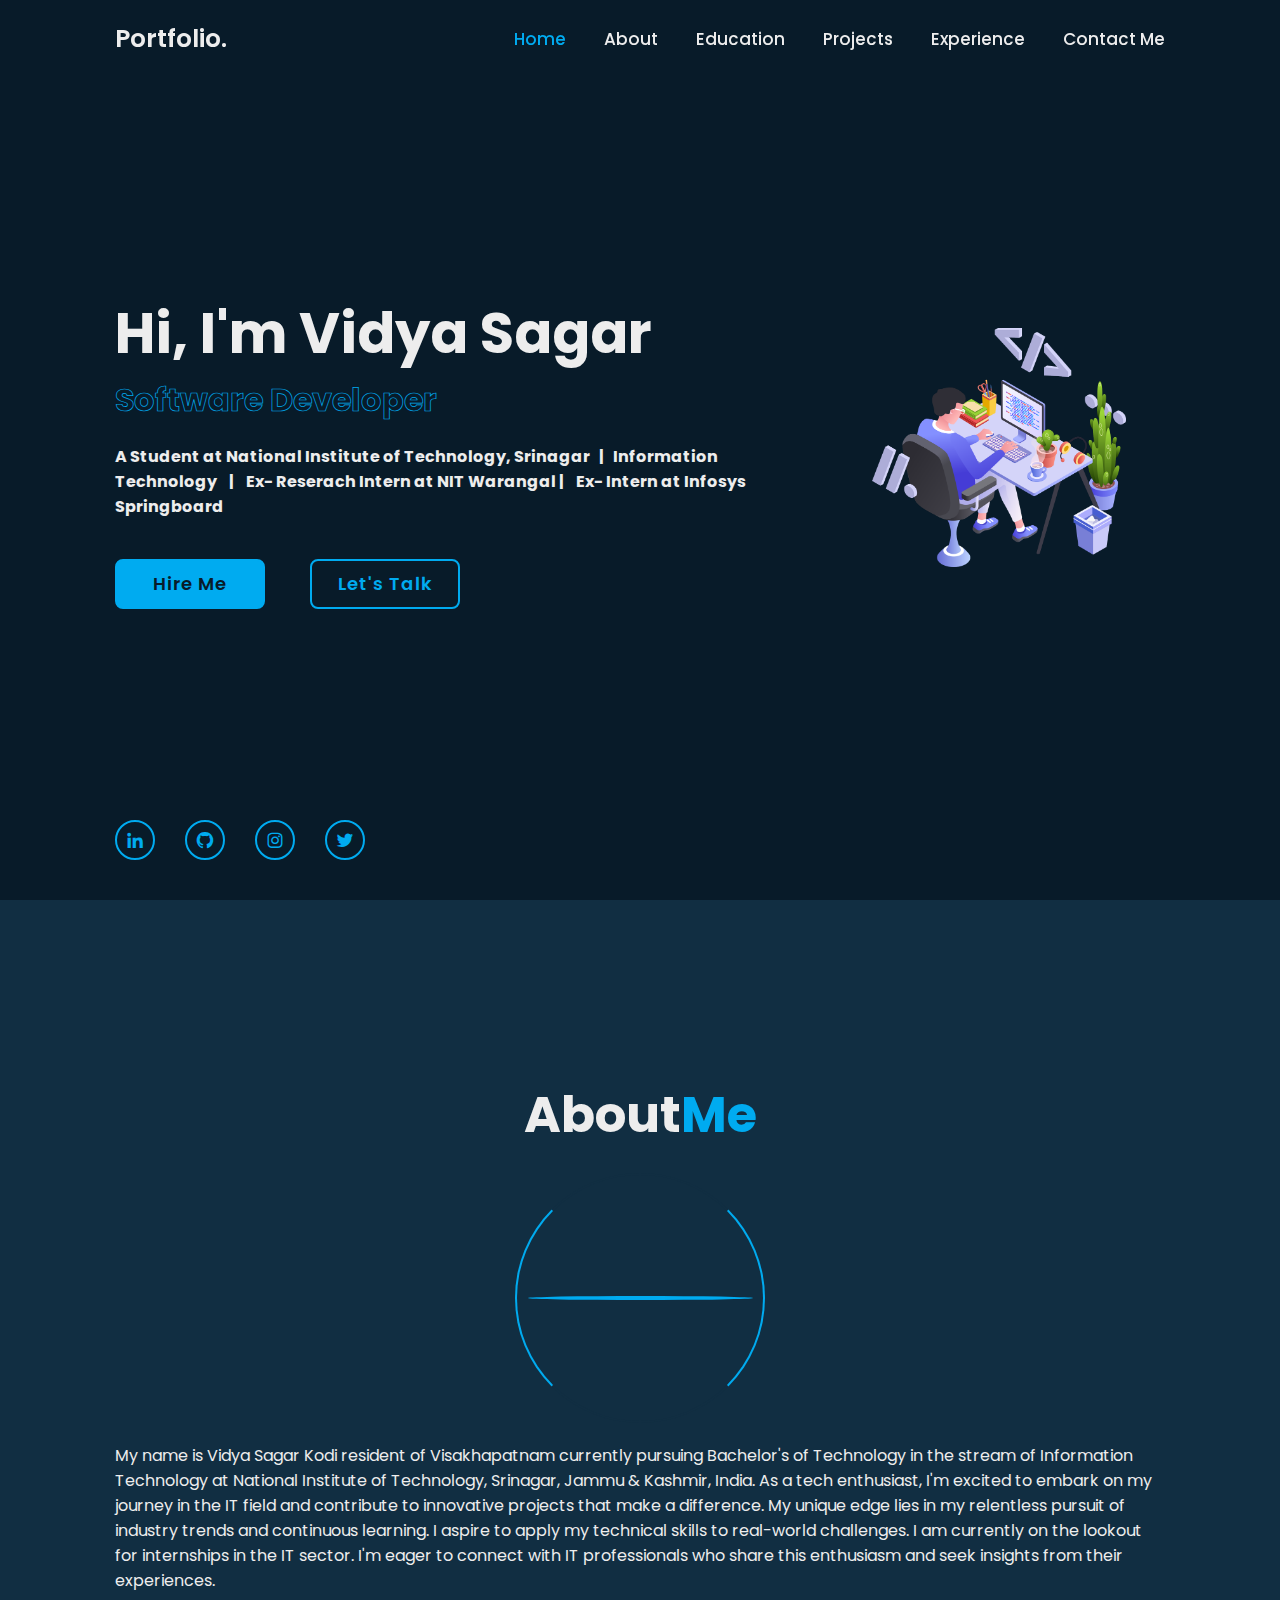
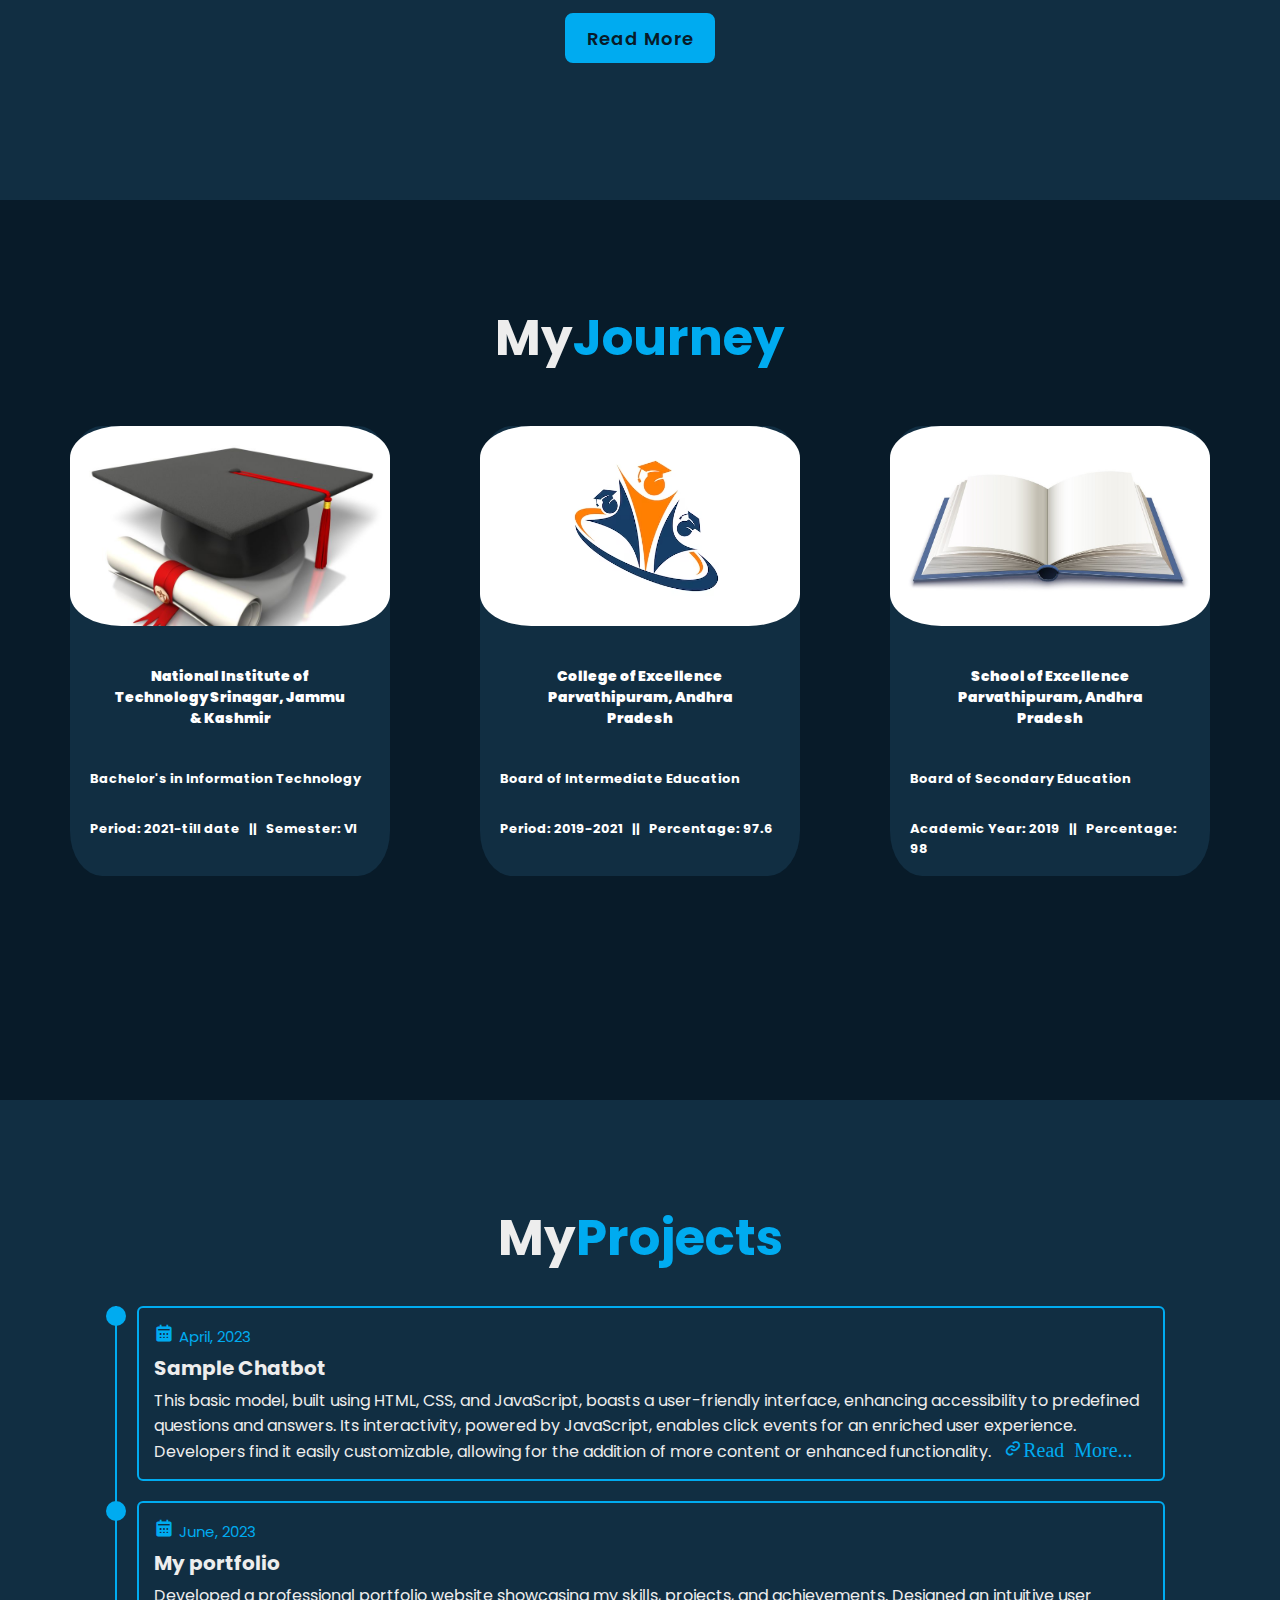
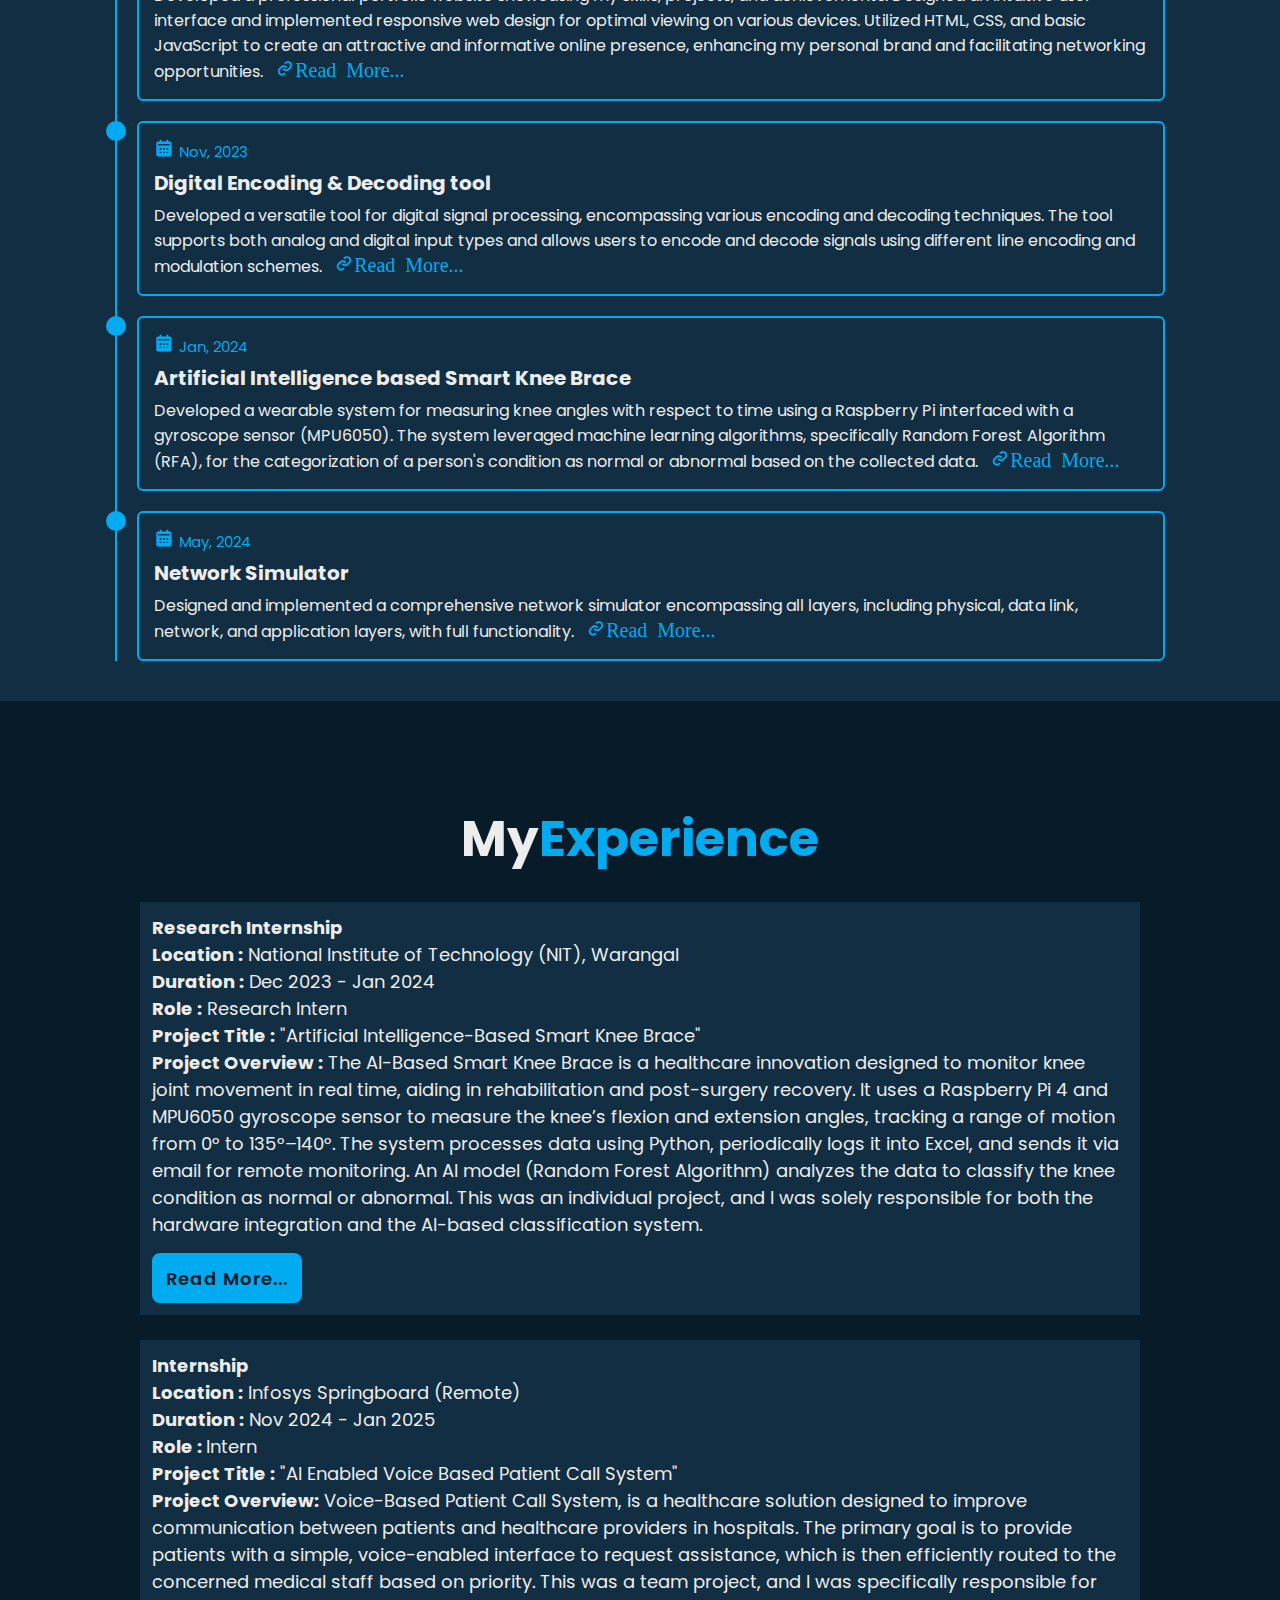
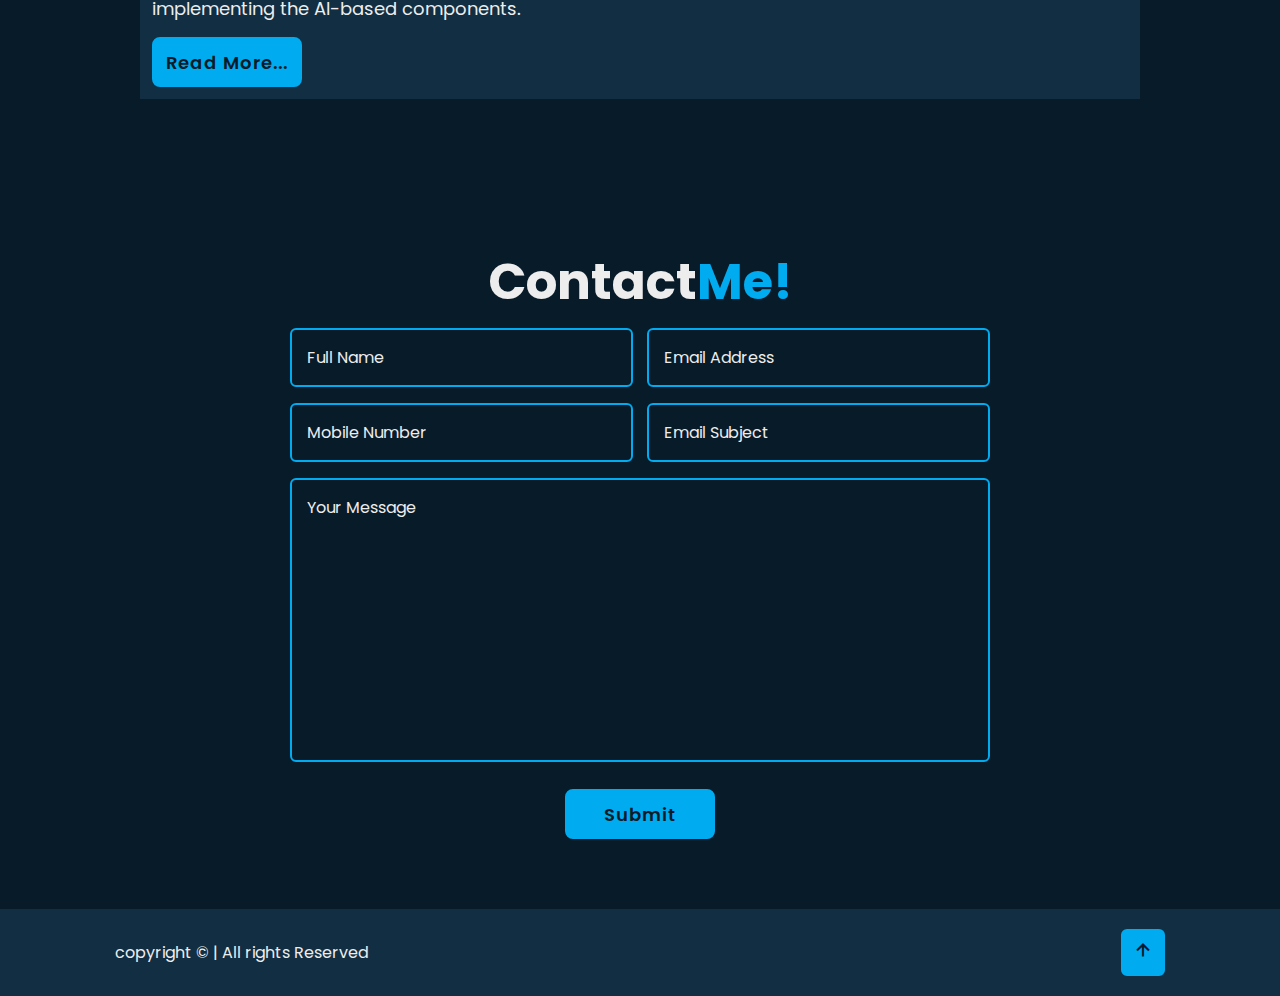
==== commit 3536dff2: "Update index.html" ====
--- a/index.html
+++ b/index.html
@@ -54,7 +54,7 @@
    <section class="about" id="about">
 <div><h2 class="heading">About<span>Me</span></h2></div>
 <div class="about-img">
-    <img src="Image_Vidya Sagar.jpg" alt="">
+    <img src="Vidya.jpeg" alt="">
     <span class="circle-spin"></span>
 </div>
 <div class="about-content">
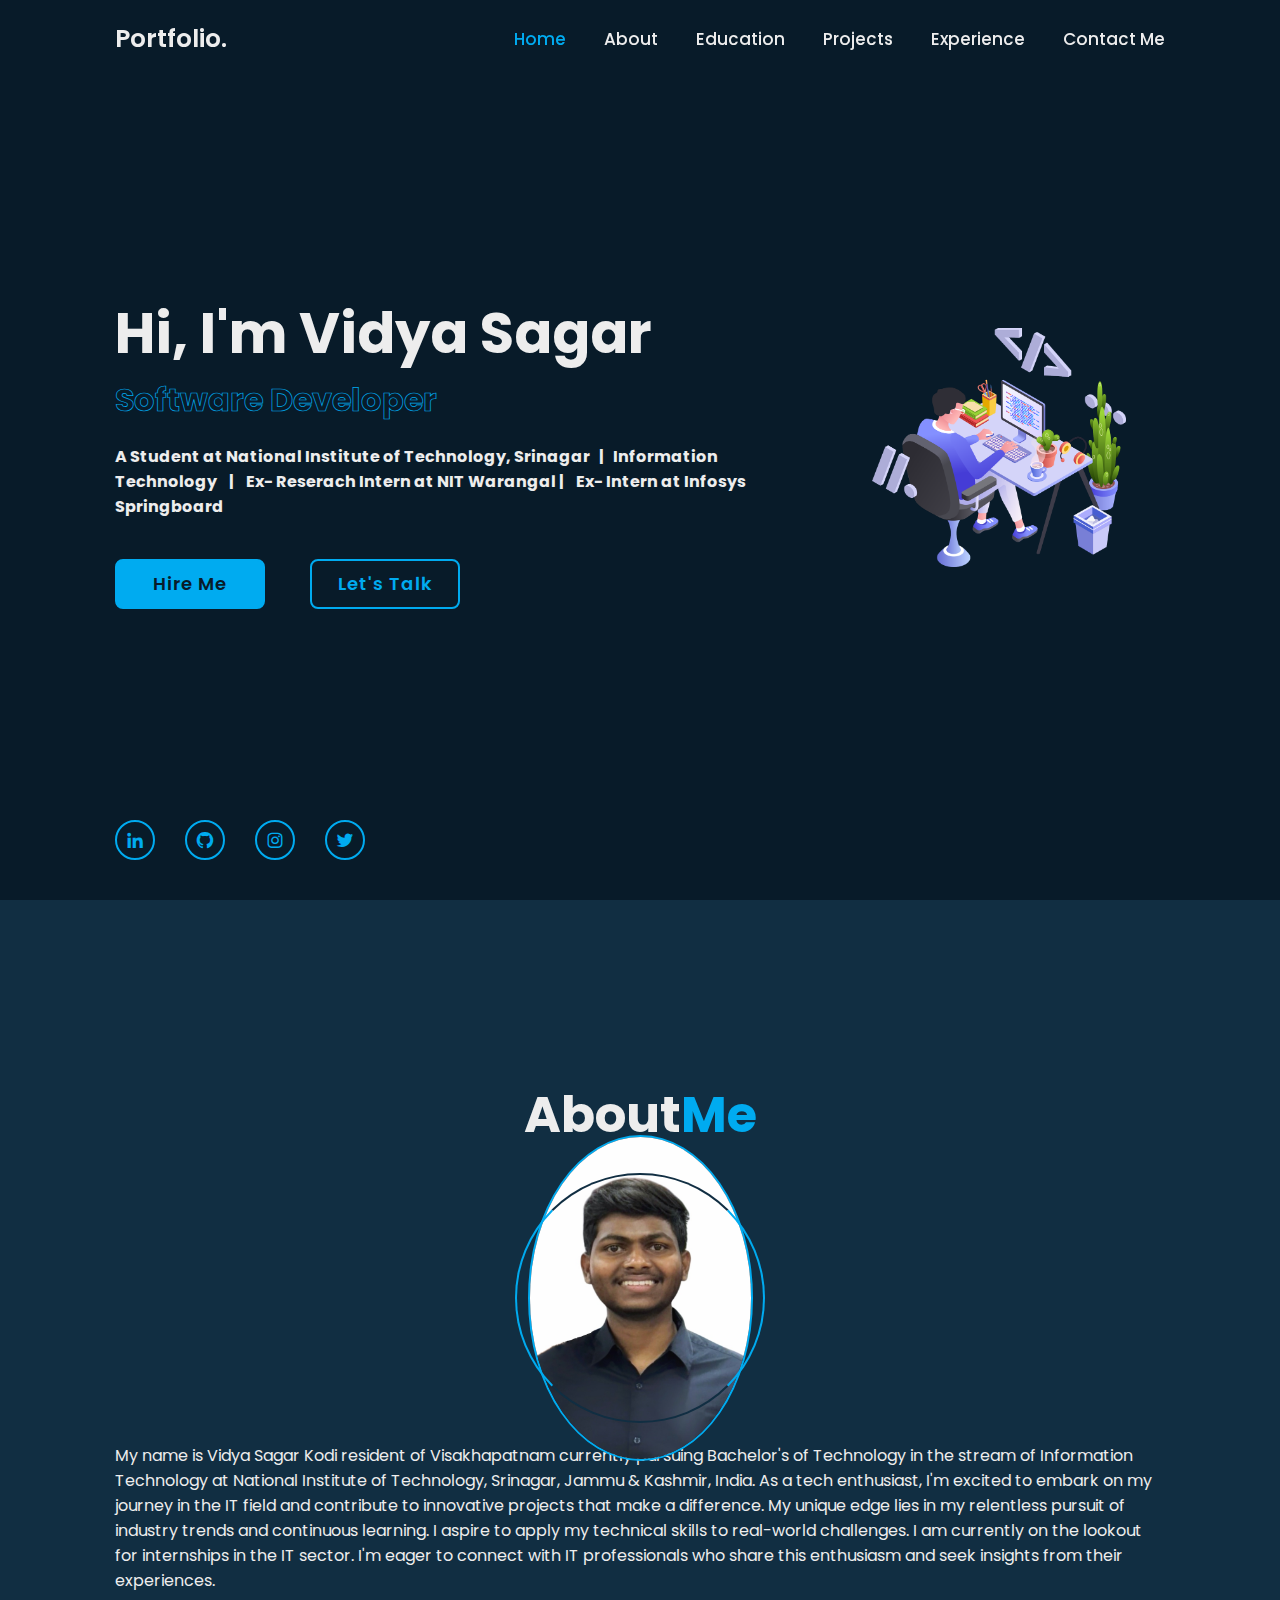
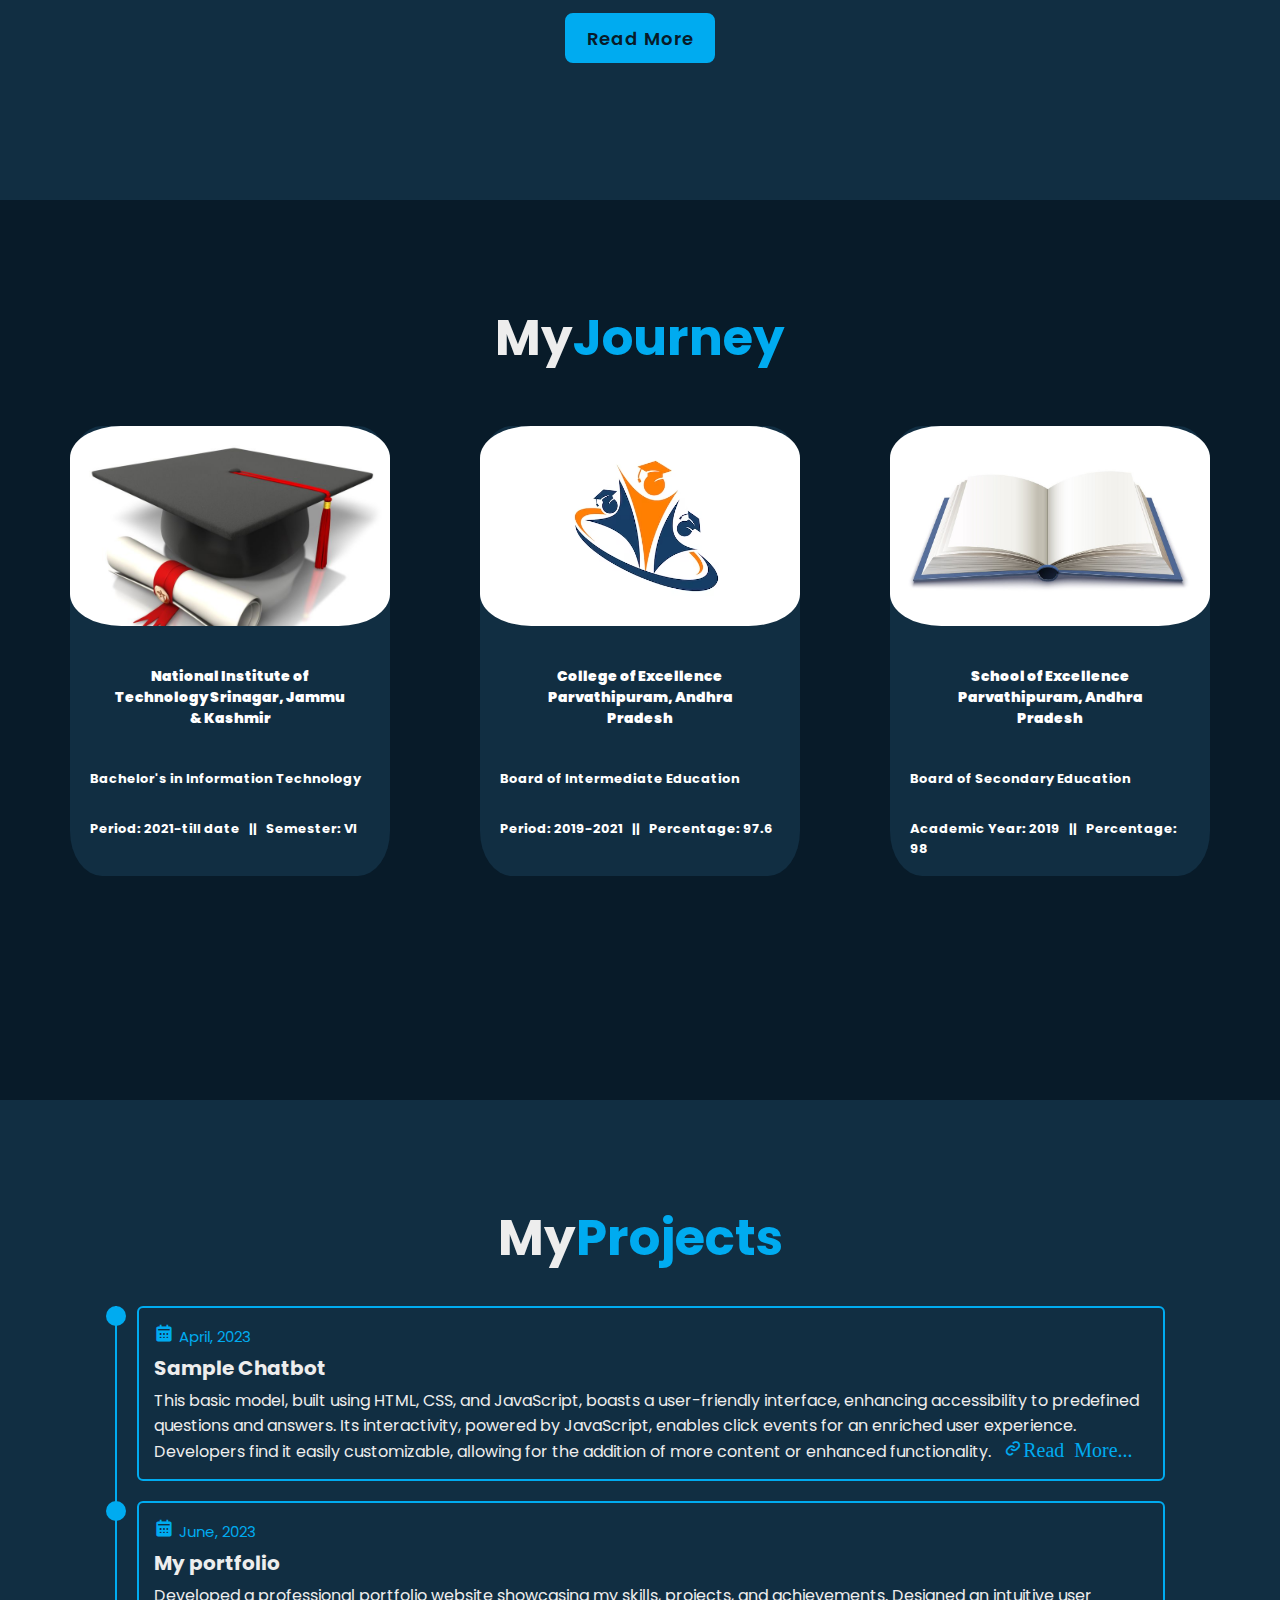
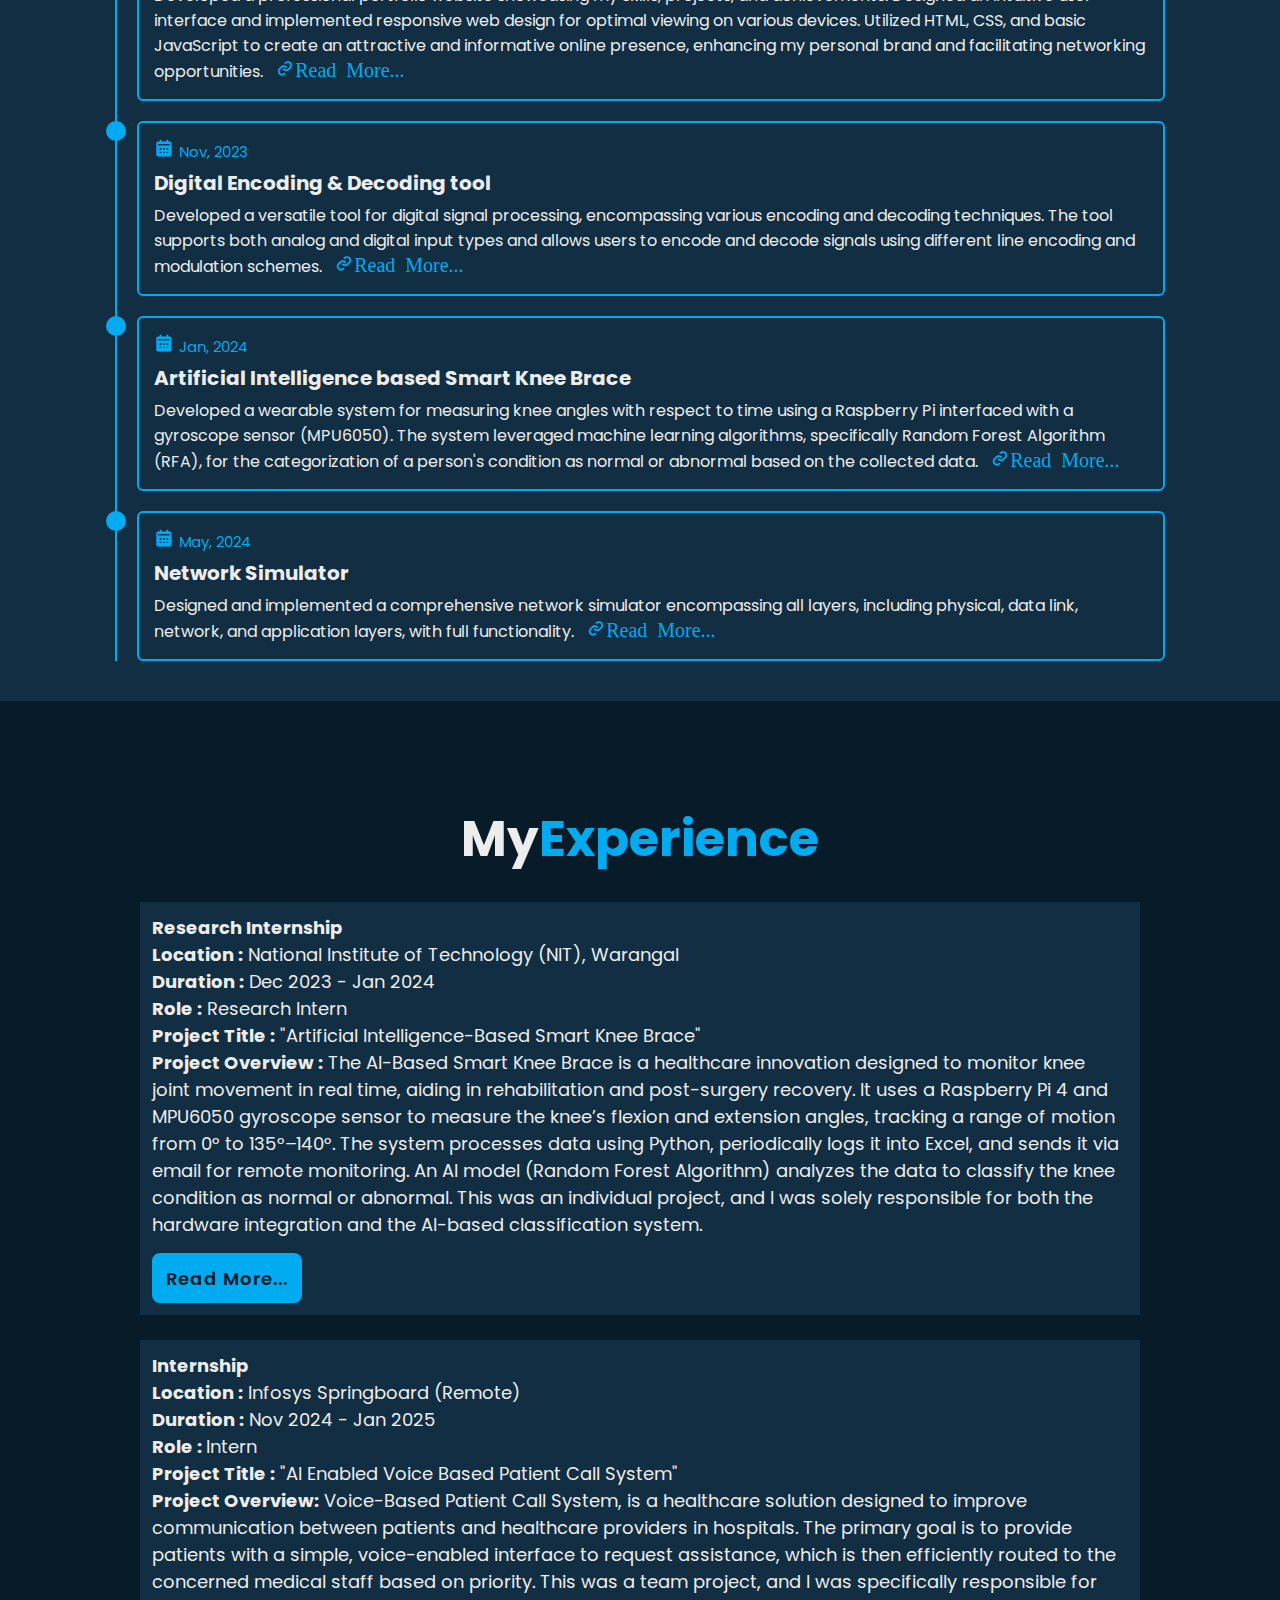
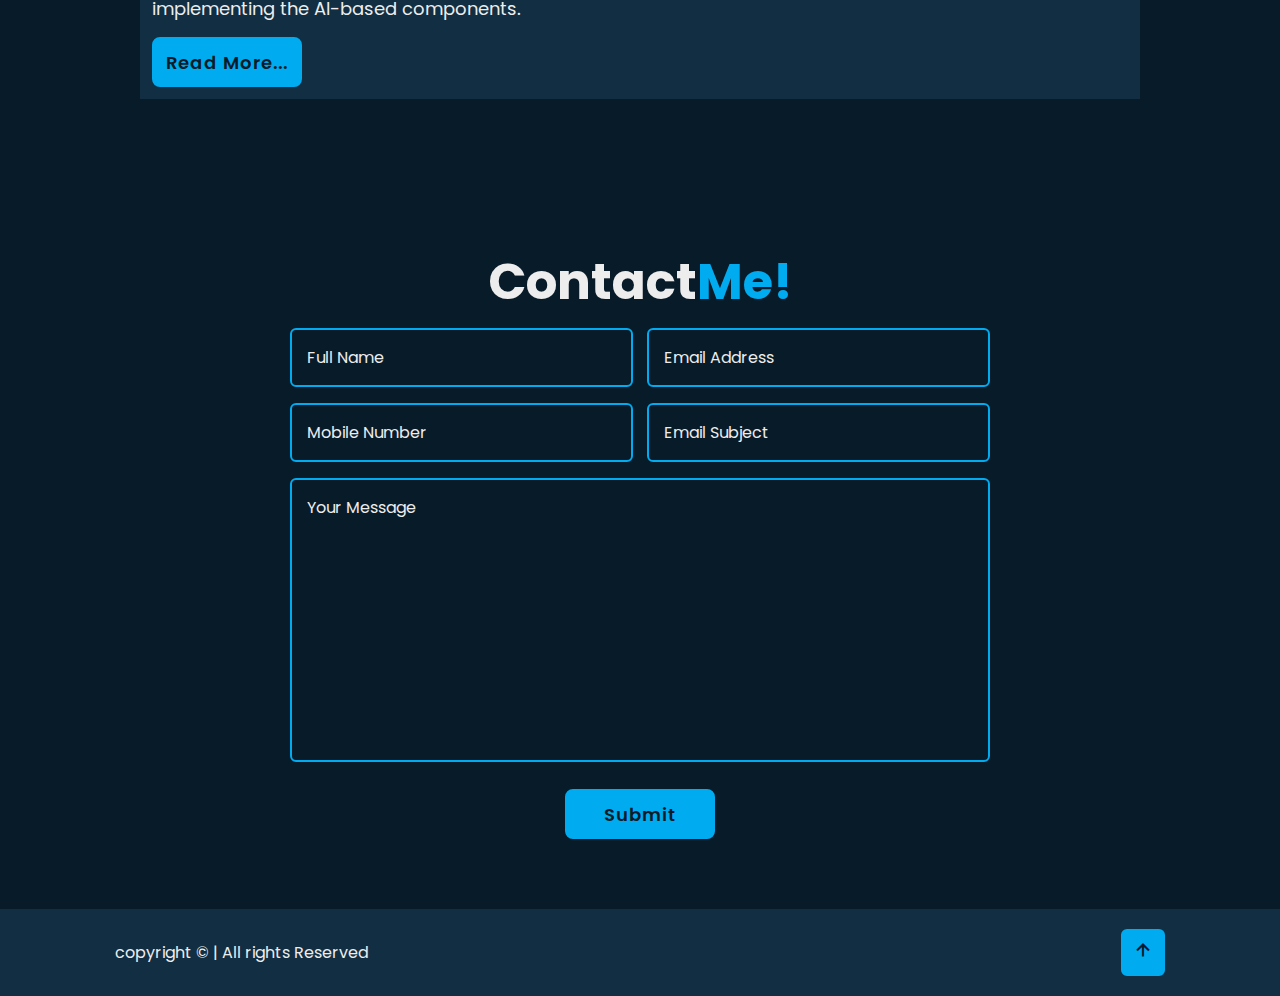
==== commit 7db0c04d: "Update index.html" ====
--- a/index.html
+++ b/index.html
@@ -54,7 +54,7 @@
    <section class="about" id="about">
 <div><h2 class="heading">About<span>Me</span></h2></div>
 <div class="about-img">
-    <img src="Vidya.jpeg" alt="">
+    <img src="Image_Vidya Sagar.jpg" alt="">
     <span class="circle-spin"></span>
 </div>
 <div class="about-content">
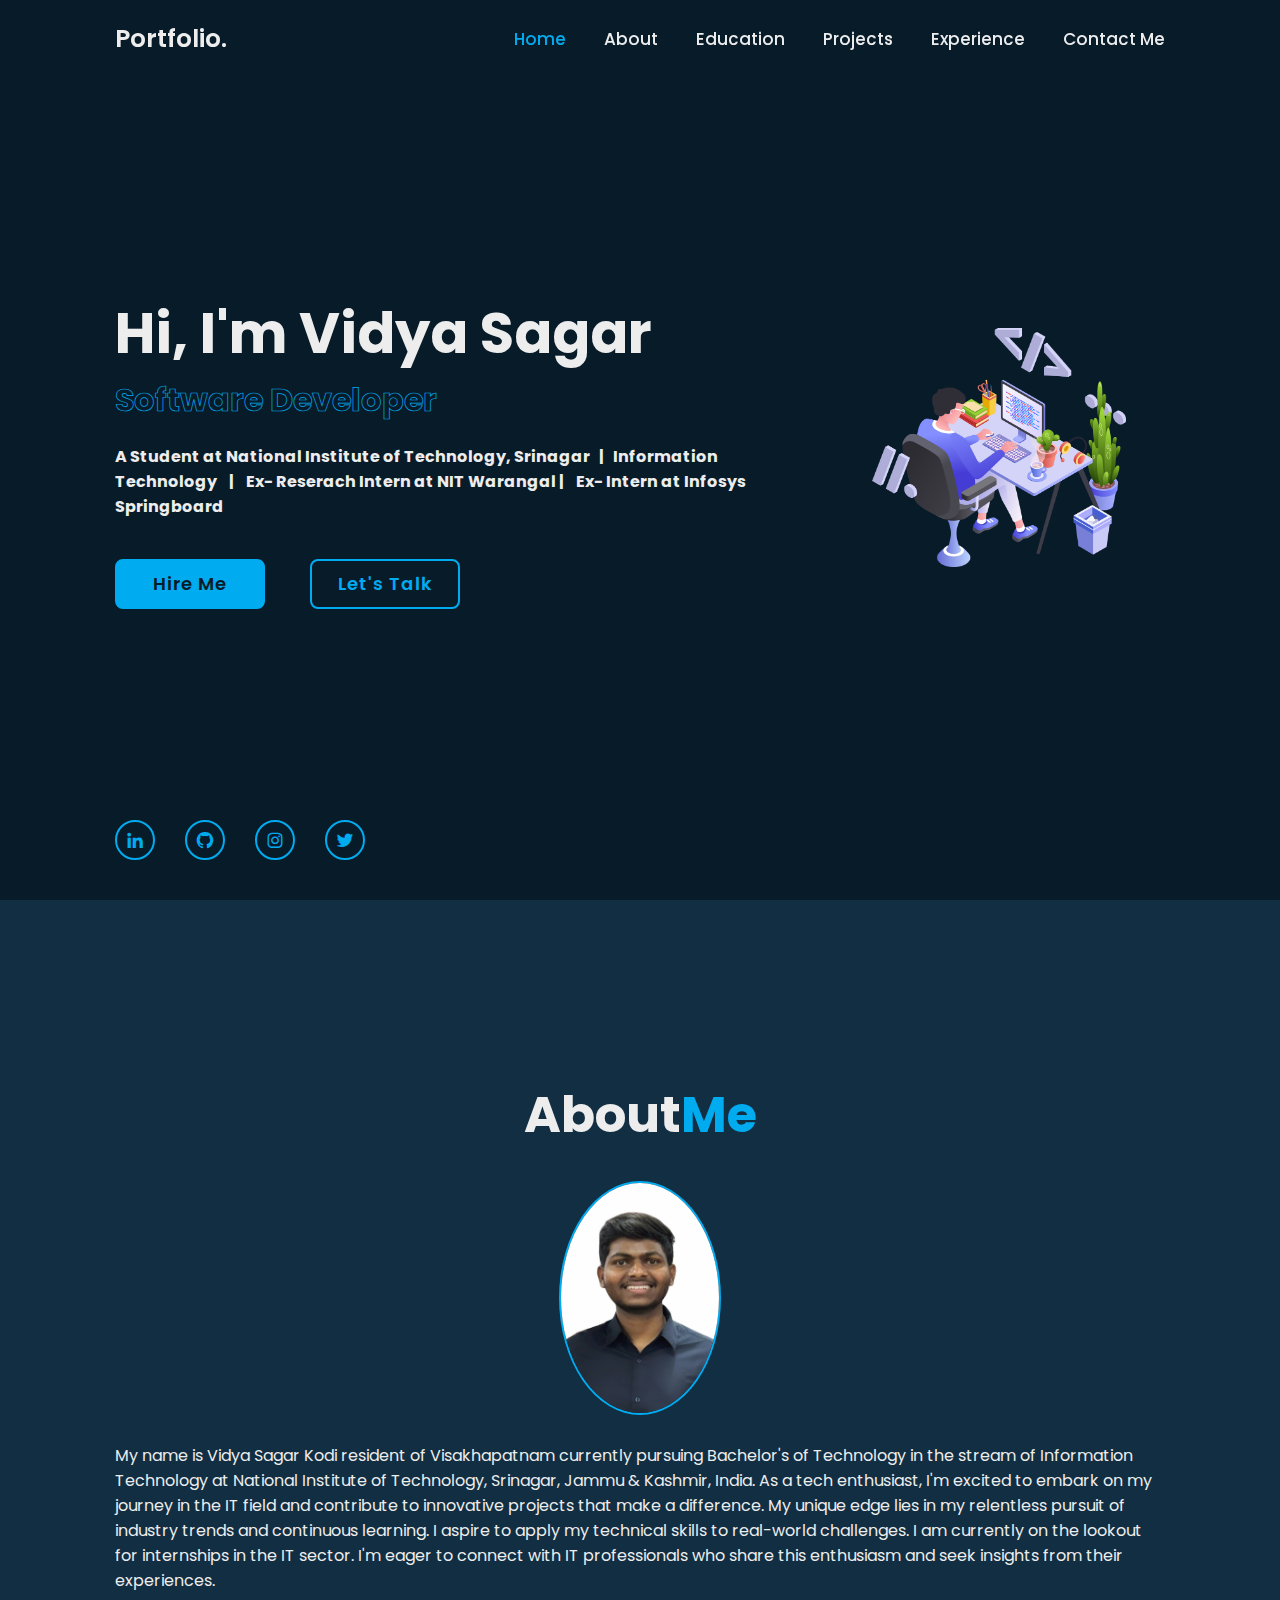
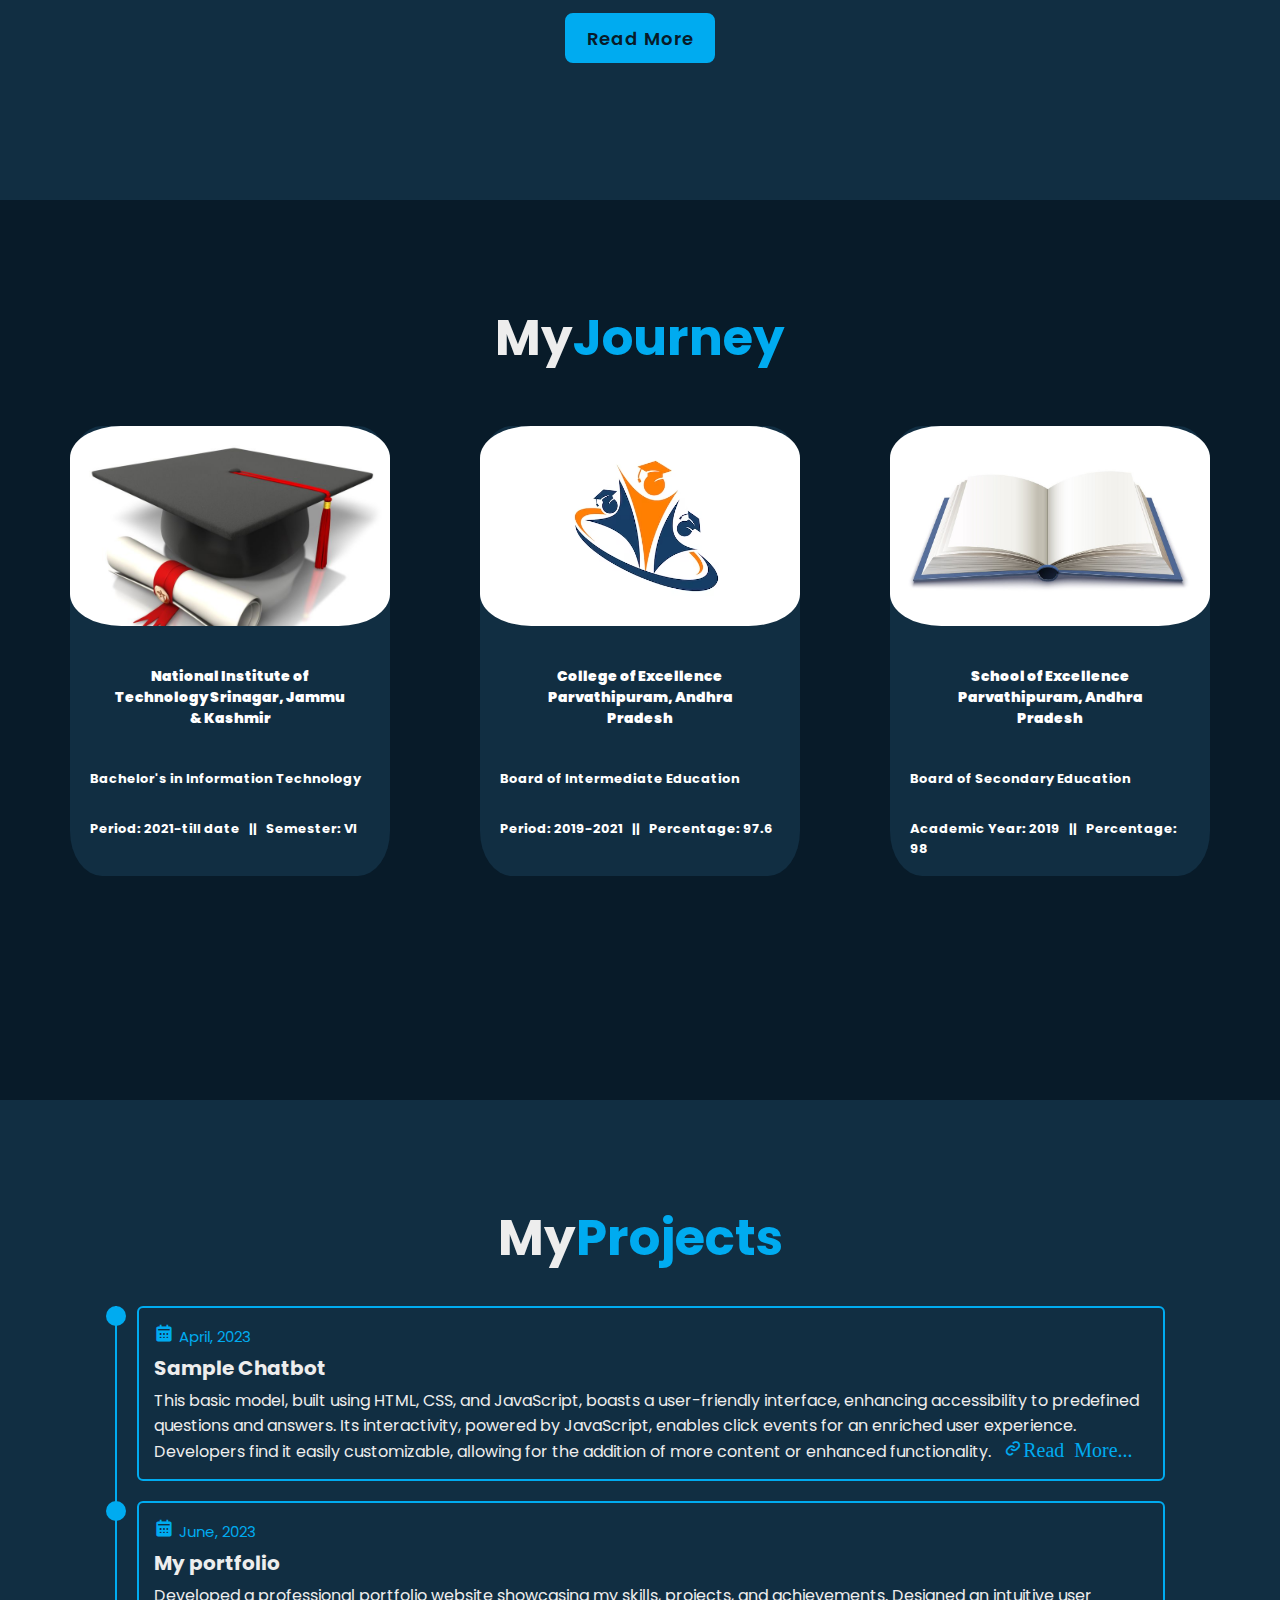
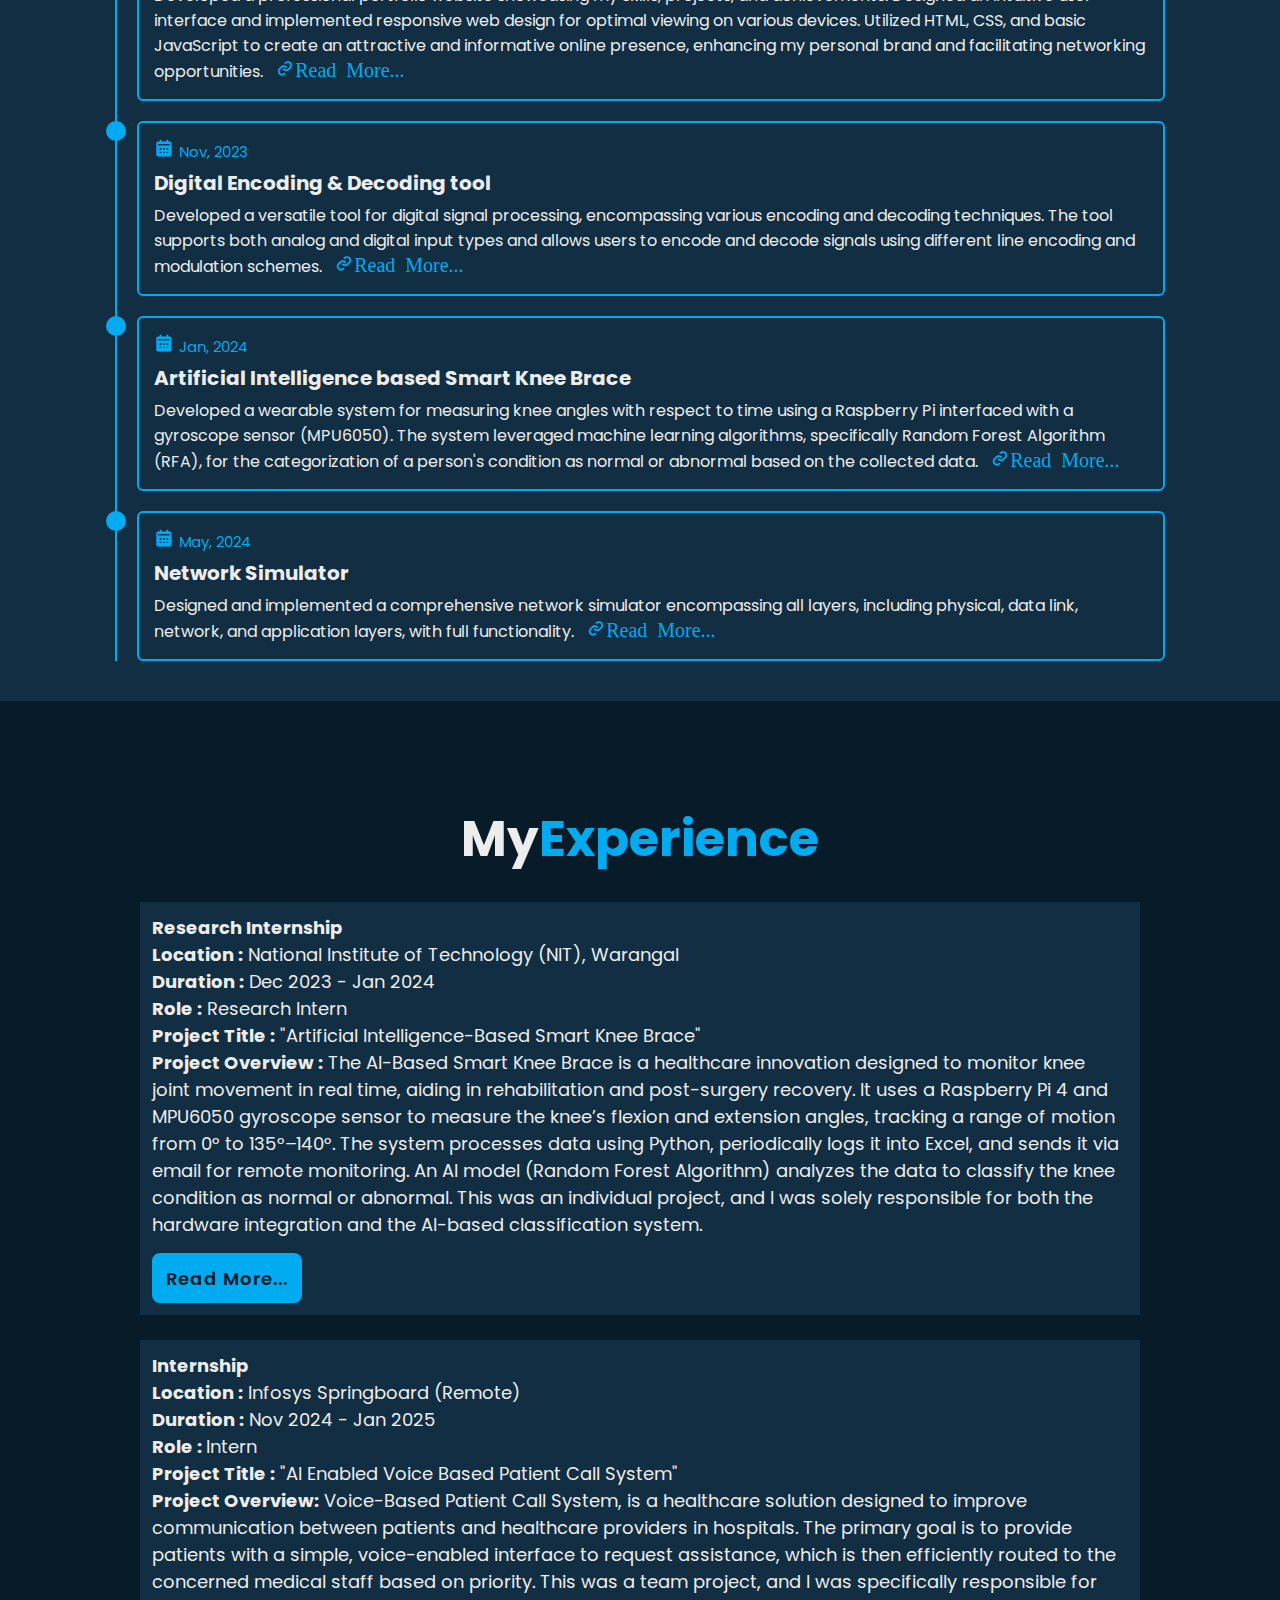
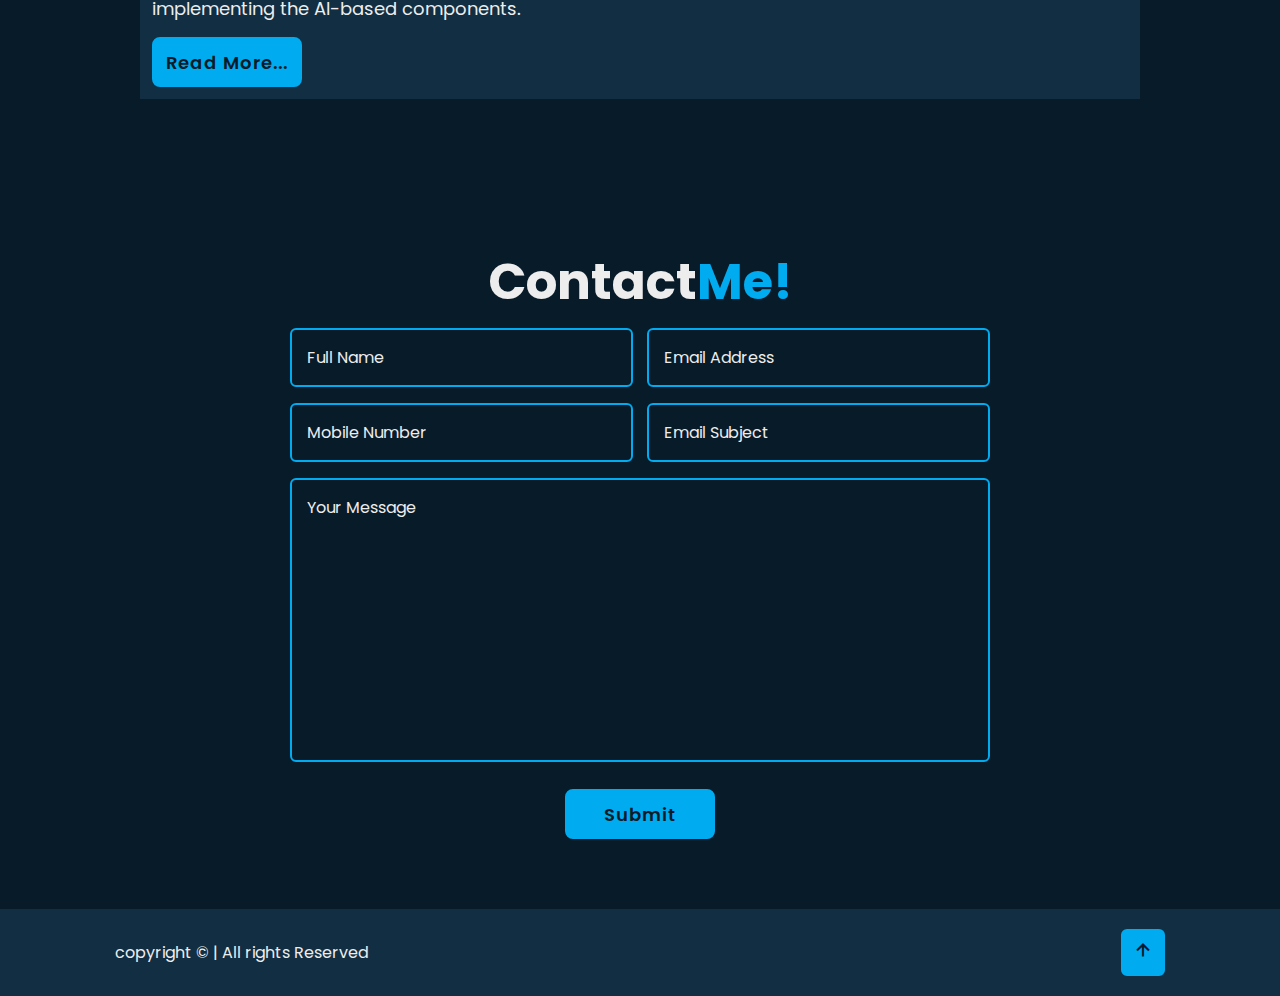
==== commit 44f8ccac: "Update index.html" ====
--- a/index.html
+++ b/index.html
@@ -55,7 +55,7 @@
 <div><h2 class="heading">About<span>Me</span></h2></div>
 <div class="about-img">
     <img src="Image_Vidya Sagar.jpg" alt="">
-    <span class="circle-spin"></span>
+    <!--<span class="circle-spin"></span> -->
 </div>
 <div class="about-content">
     <p>My name is Vidya Sagar Kodi resident
--- a/style.css
+++ b/style.css
@@ -335,7 +335,7 @@
 }
 
 .about-img img{
-    width: 90%;
+    width: 65%;
     border-radius: 50%;
     border: .2rem solid var(--main-color);
 }
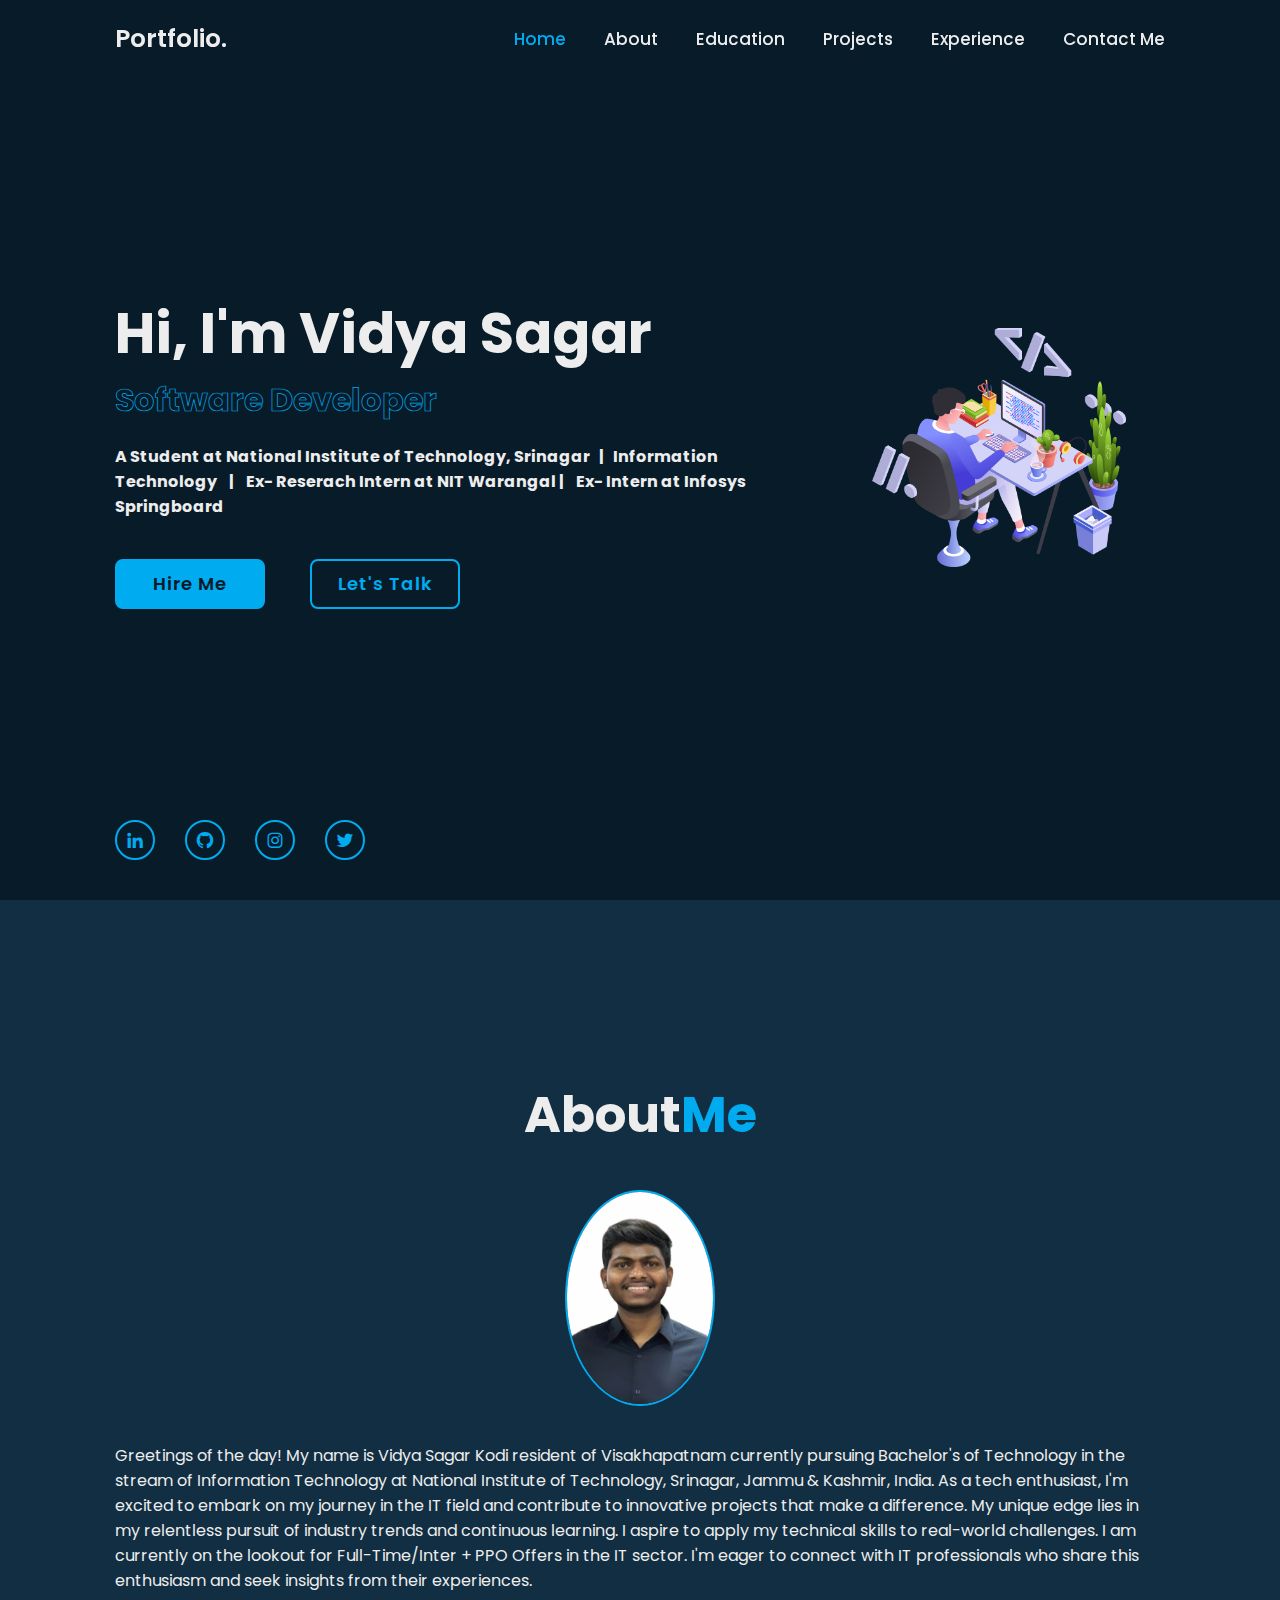
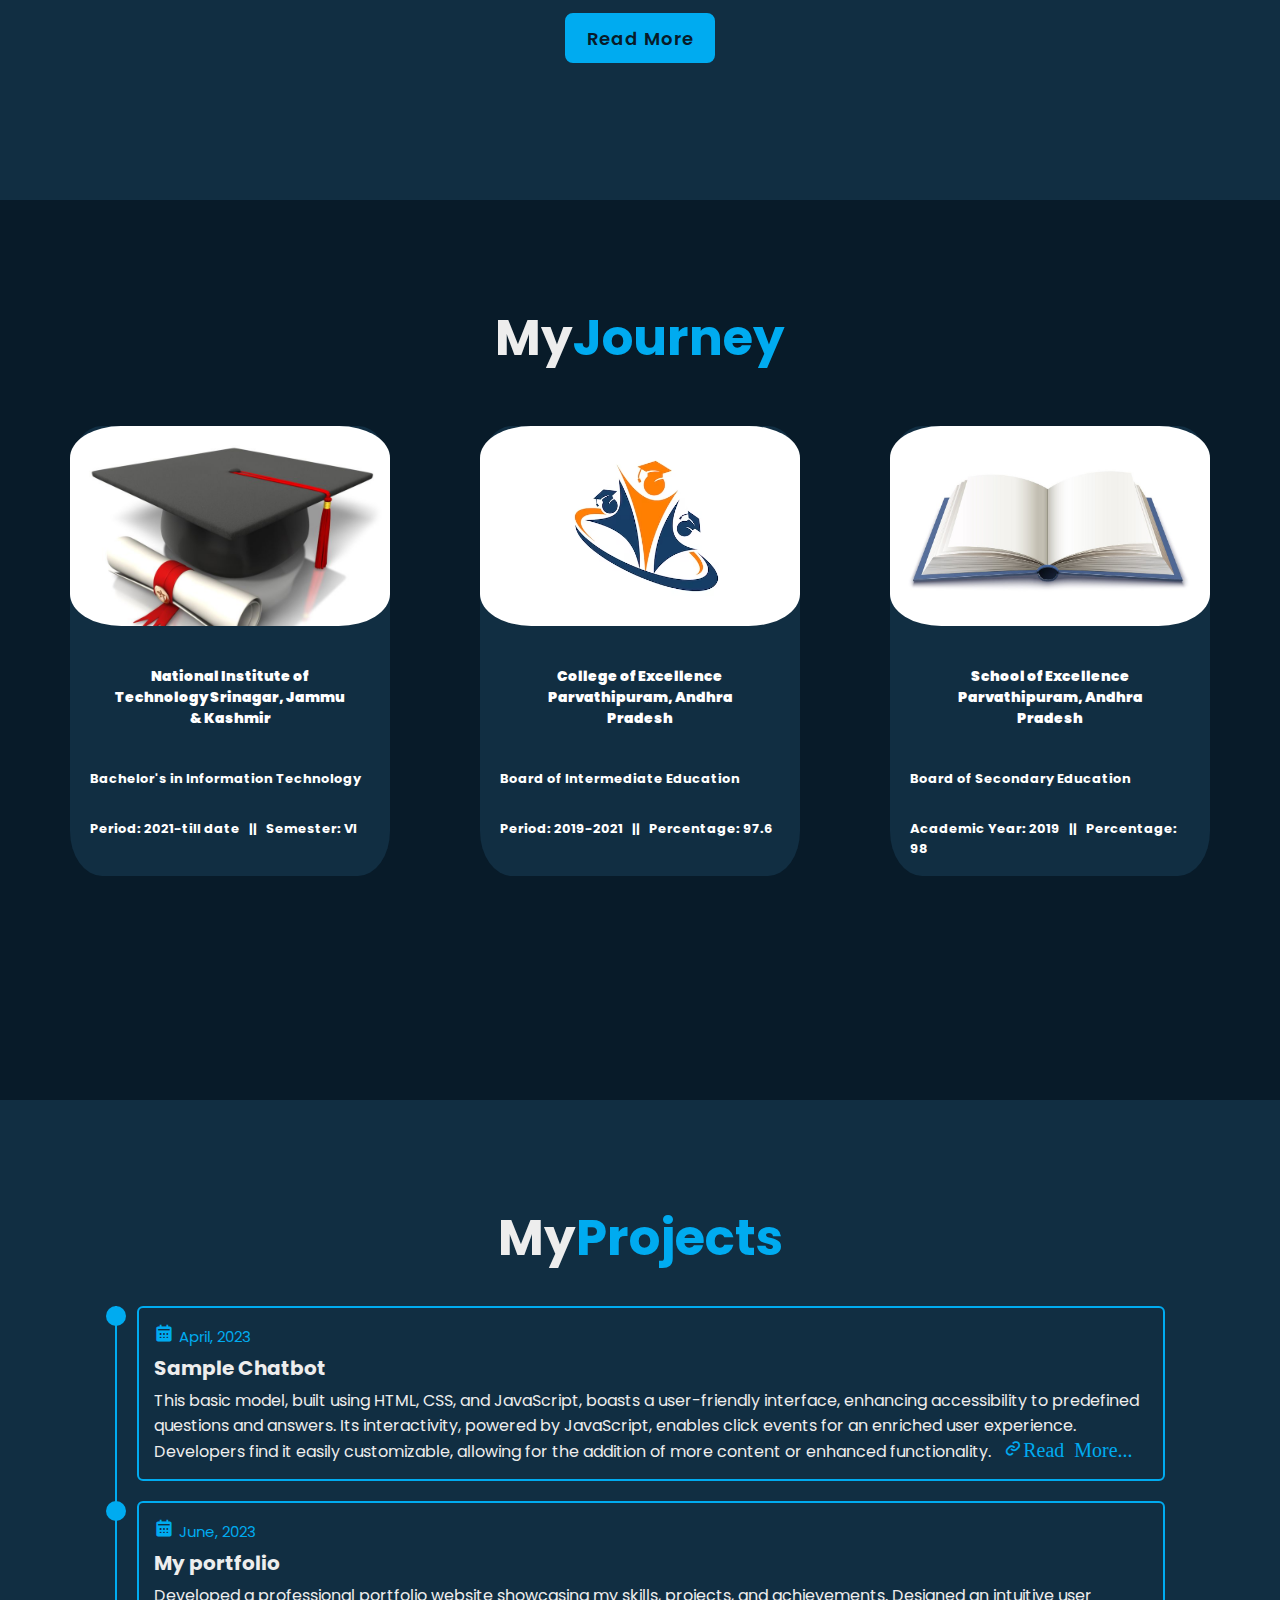
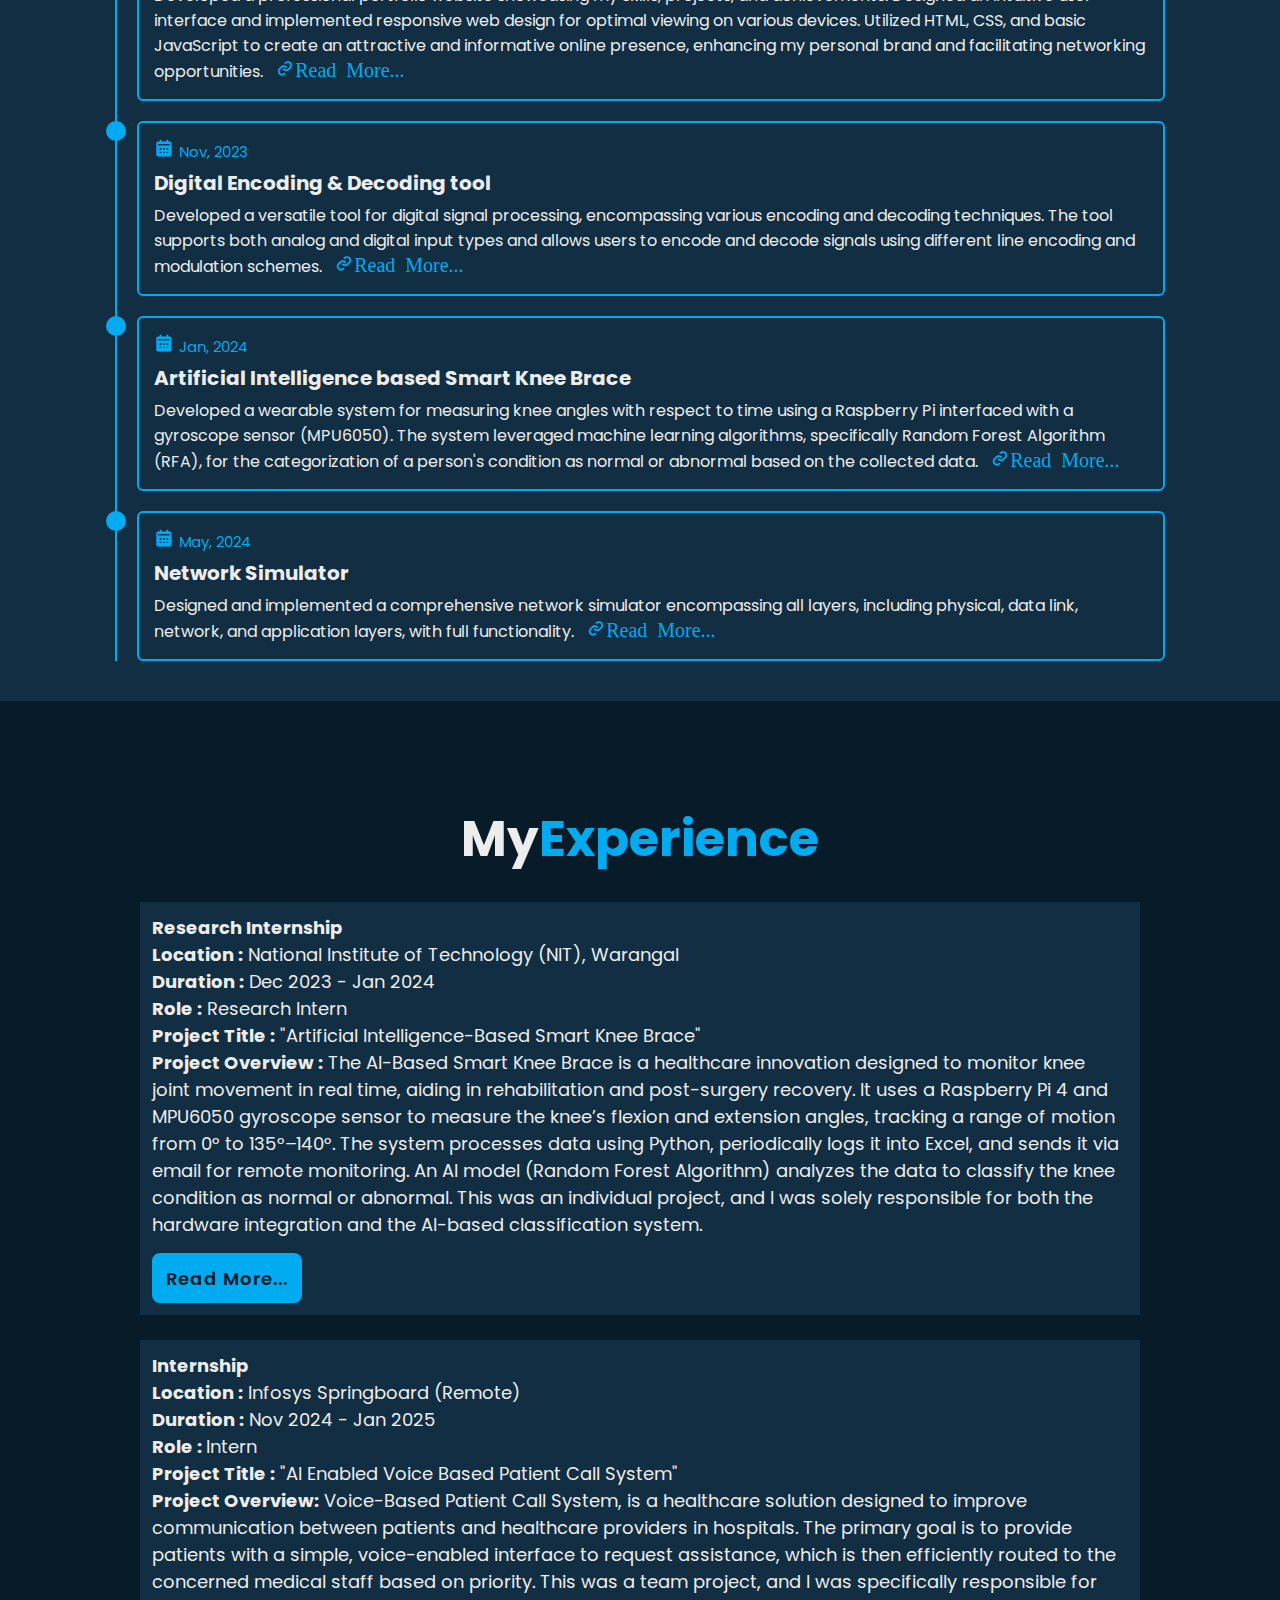
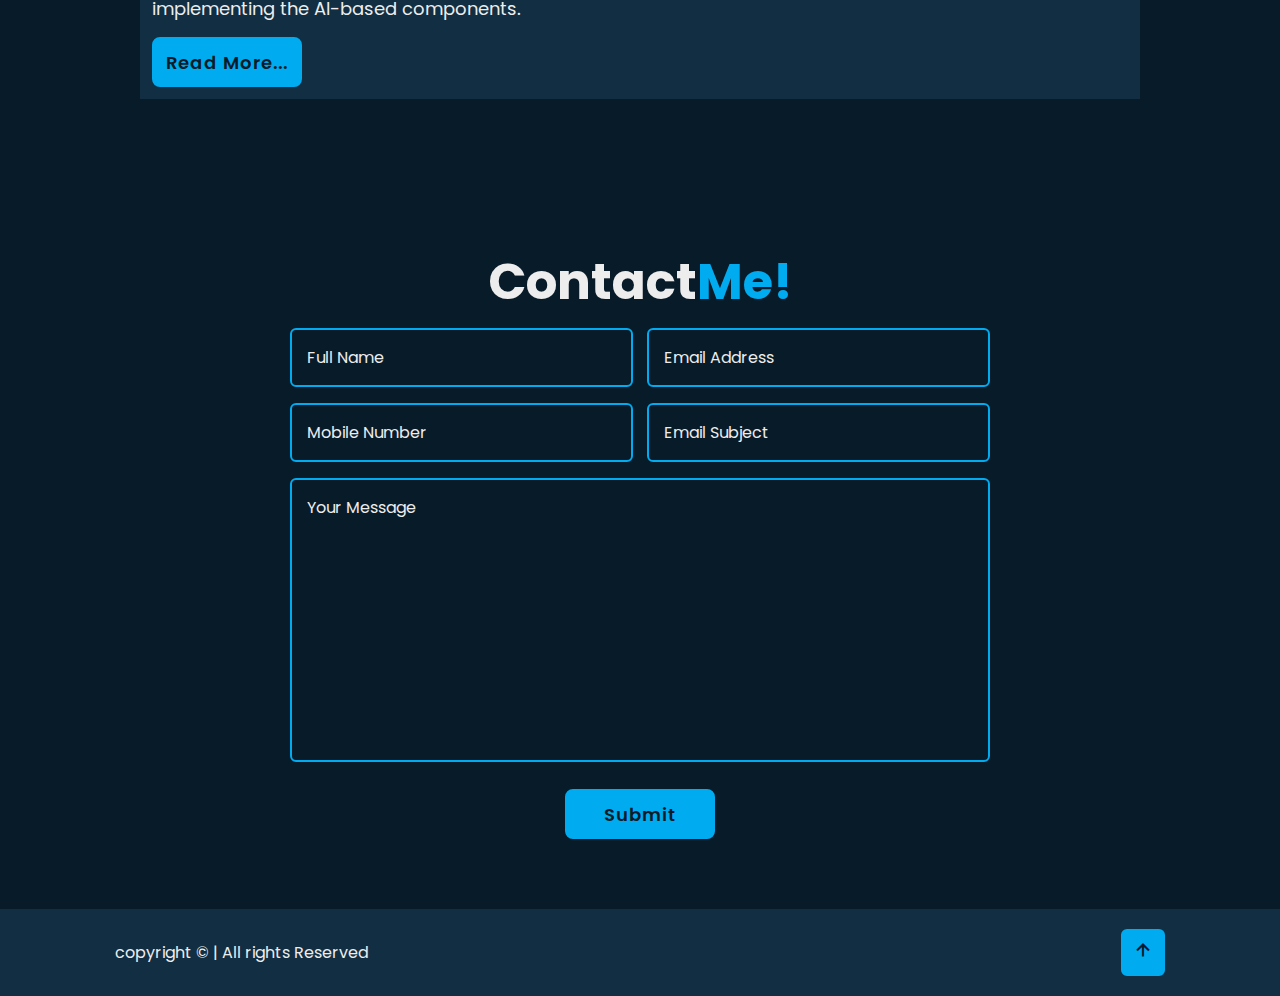
==== commit b968e5cf: "Update index.html" ====
--- a/index.html
+++ b/index.html
@@ -58,7 +58,7 @@
     <!--<span class="circle-spin"></span> -->
 </div>
 <div class="about-content">
-    <p>My name is Vidya Sagar Kodi resident
+    <p>Greetings of the day! My name is Vidya Sagar Kodi resident
         of Visakhapatnam currently
         pursuing Bachelor's of Technology
         in the stream of
@@ -68,7 +68,7 @@
         make a difference.
         My unique edge lies in my relentless pursuit of industry trends and continuous learning. I
         aspire to apply my technical
-        skills to real-world challenges. I am currently on the lookout for internships in the IT sector.
+        skills to real-world challenges. I am currently on the lookout for Full-Time/Inter + PPO Offers in the IT sector.
         I'm eager to connect
         with IT professionals who share this enthusiasm and seek insights from their experiences. </p>
 </div>
--- a/style.css
+++ b/style.css
@@ -335,7 +335,7 @@
 }
 
 .about-img img{
-    width: 65%;
+    width: 60%;
     border-radius: 50%;
     border: .2rem solid var(--main-color);
 }
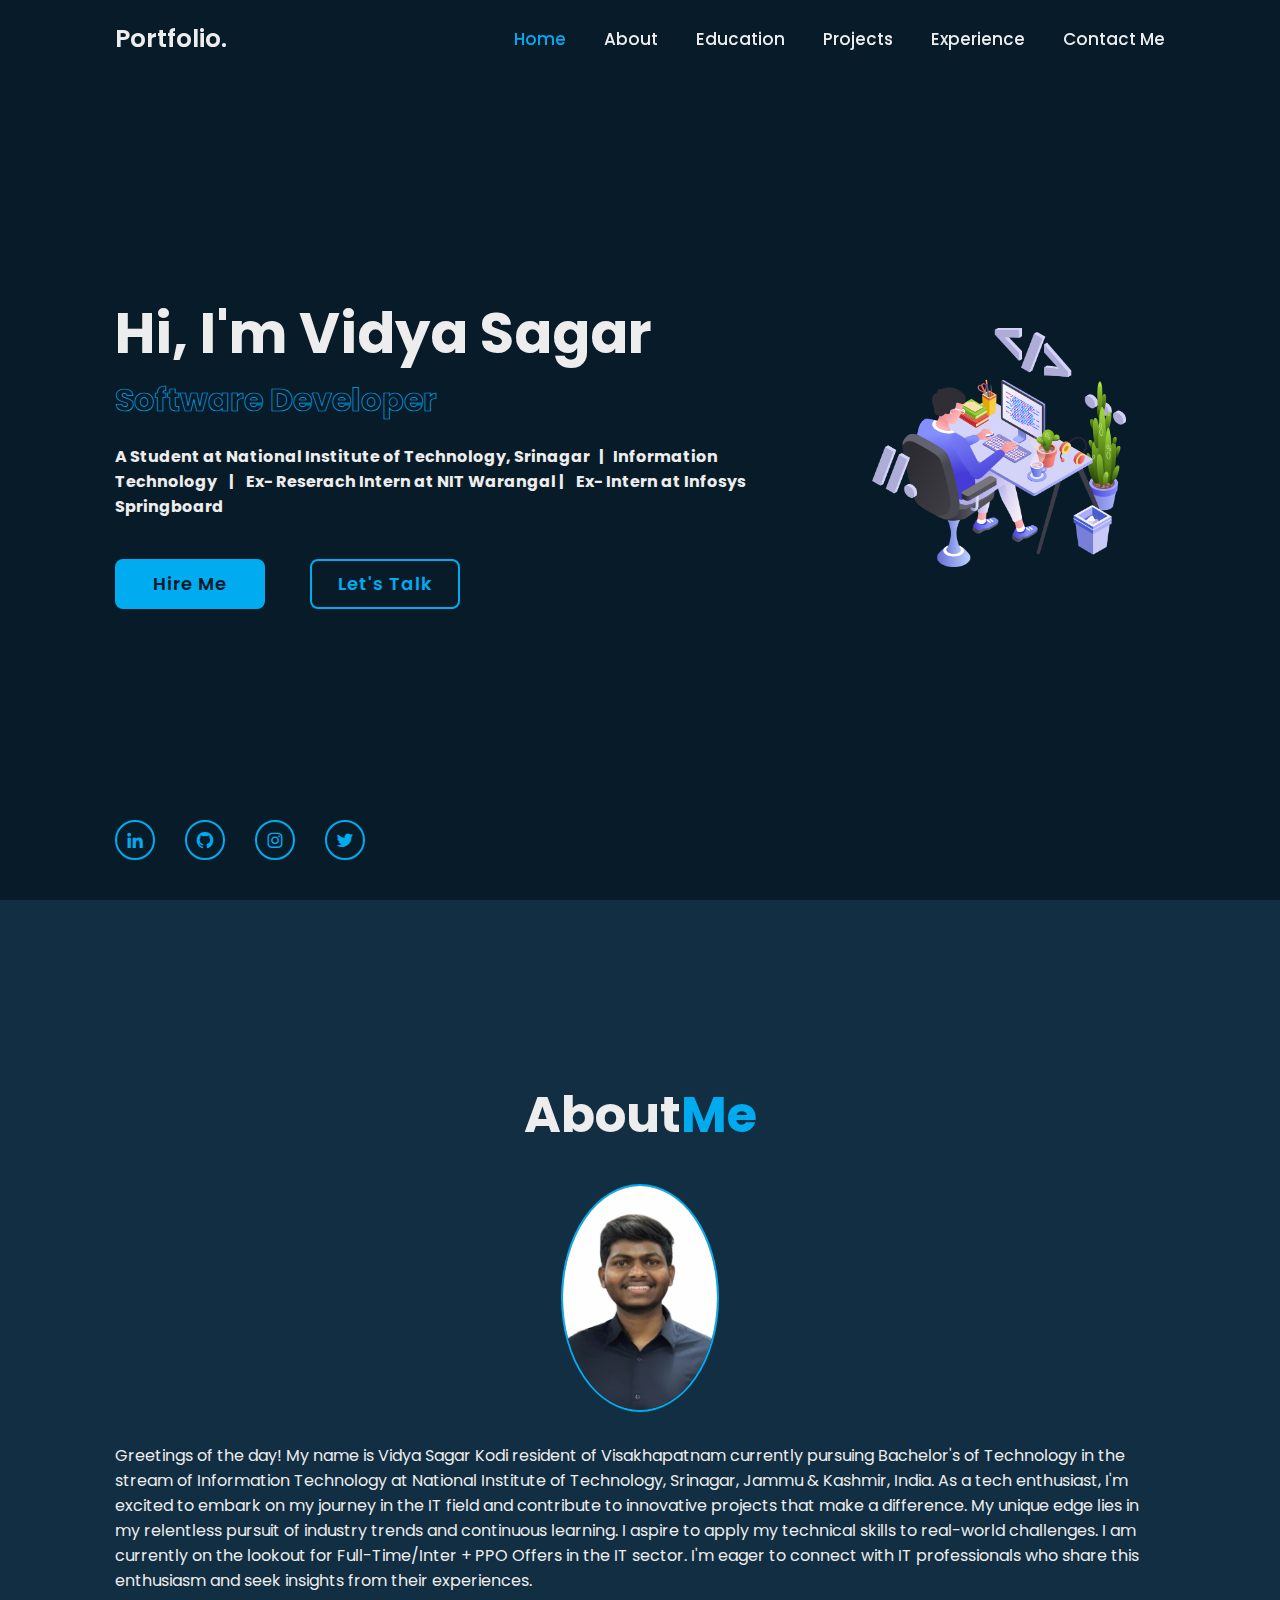
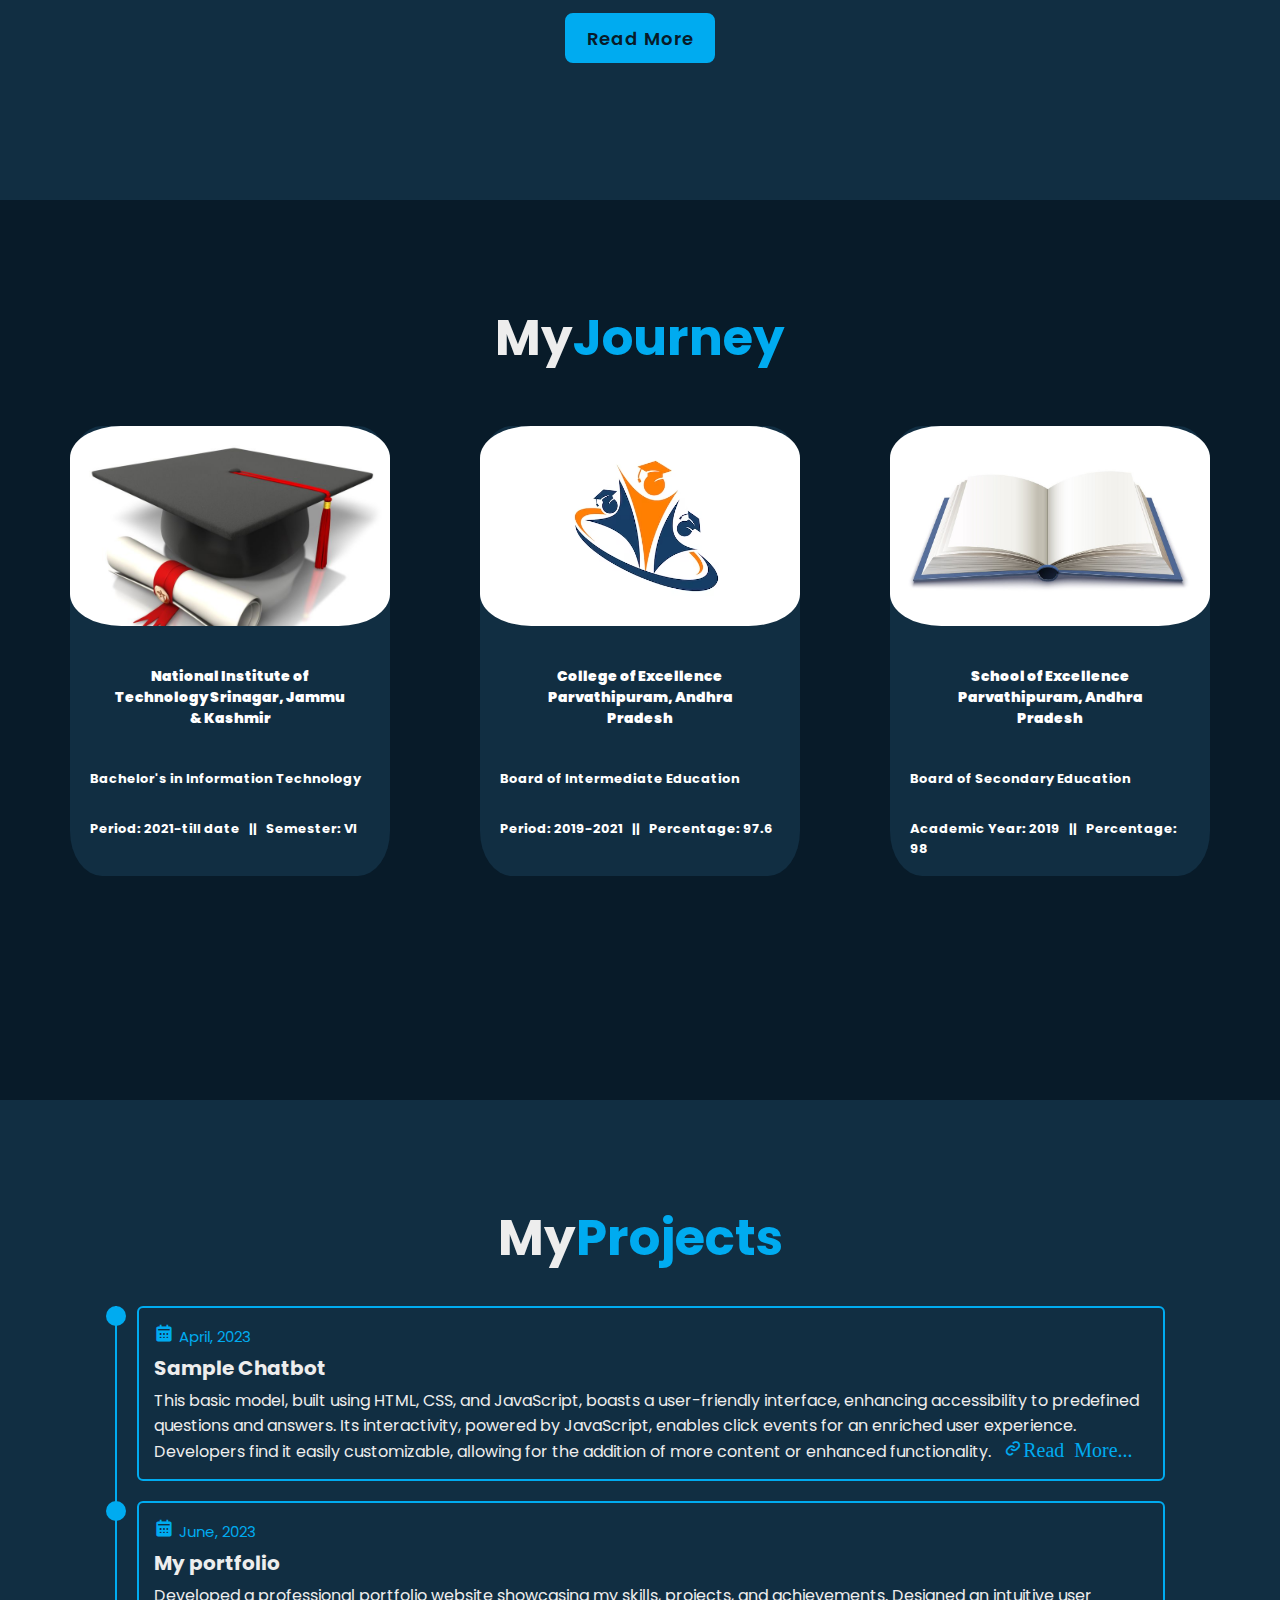
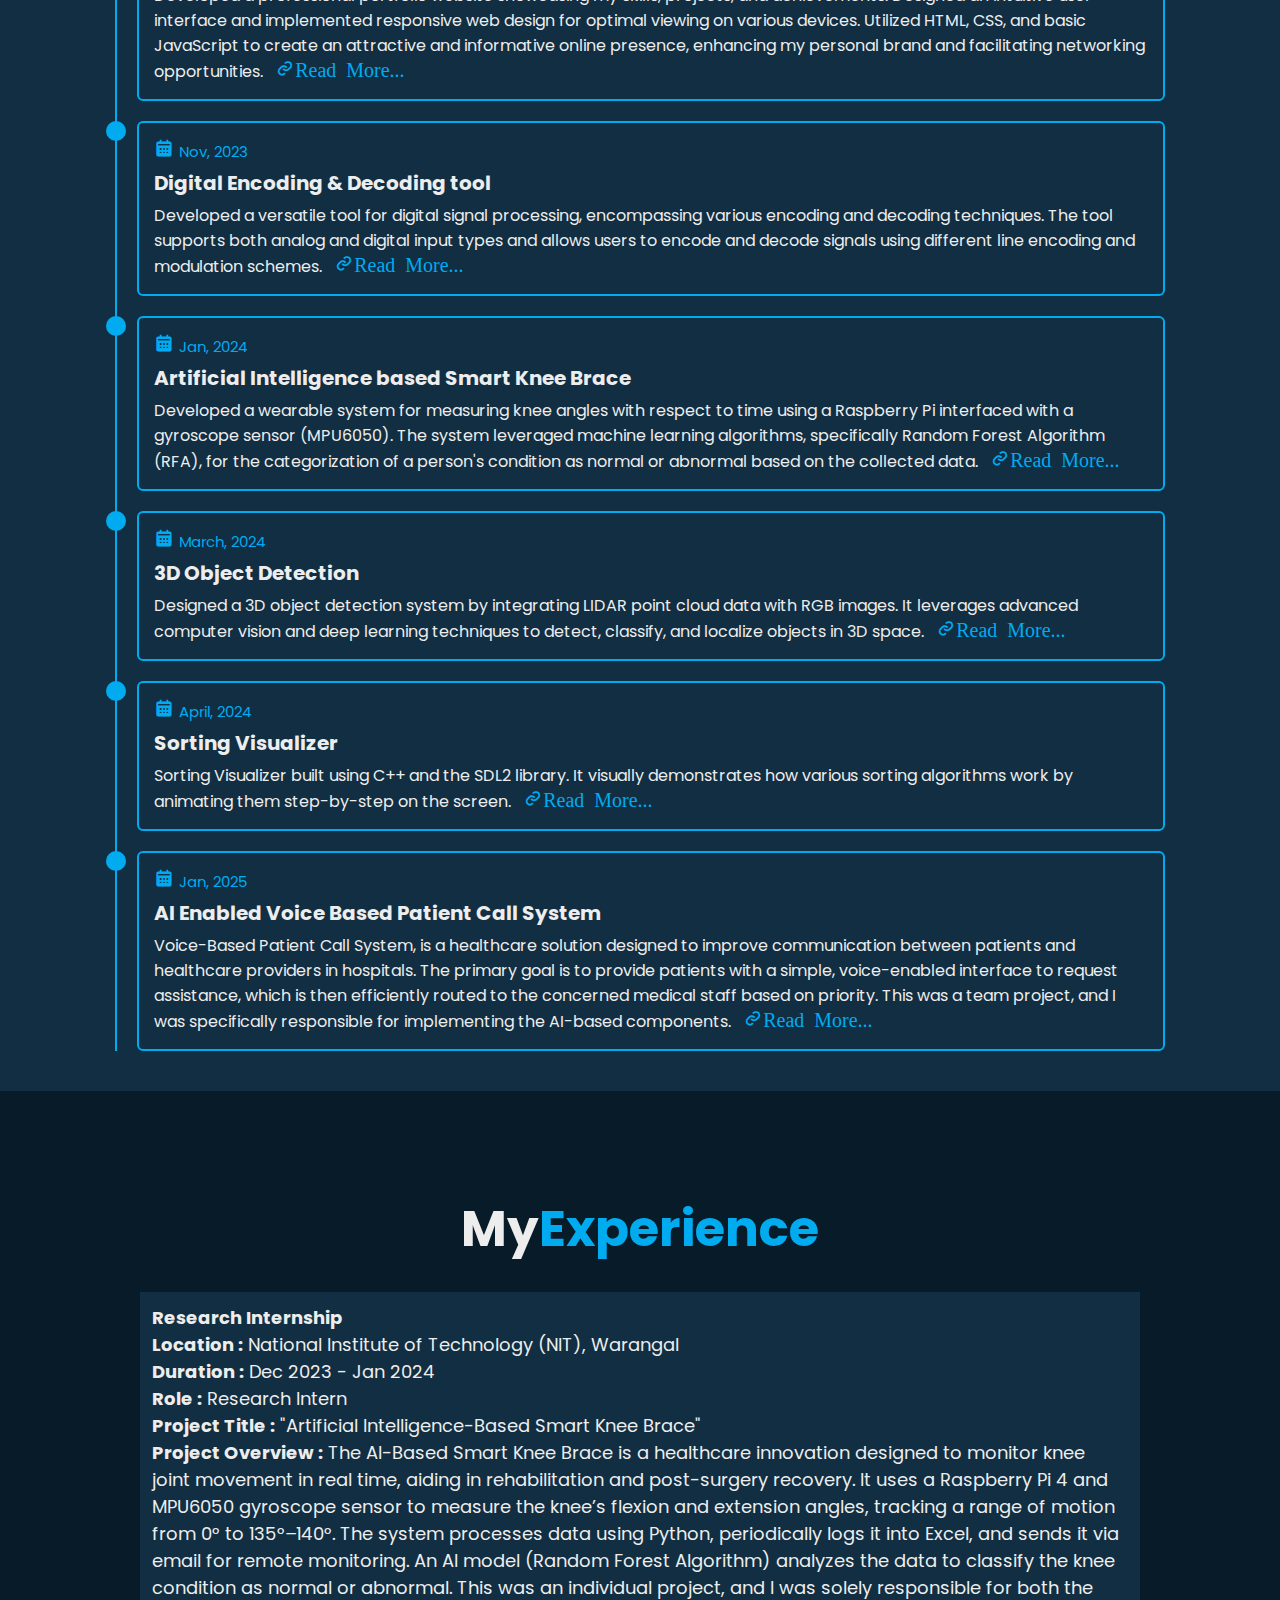
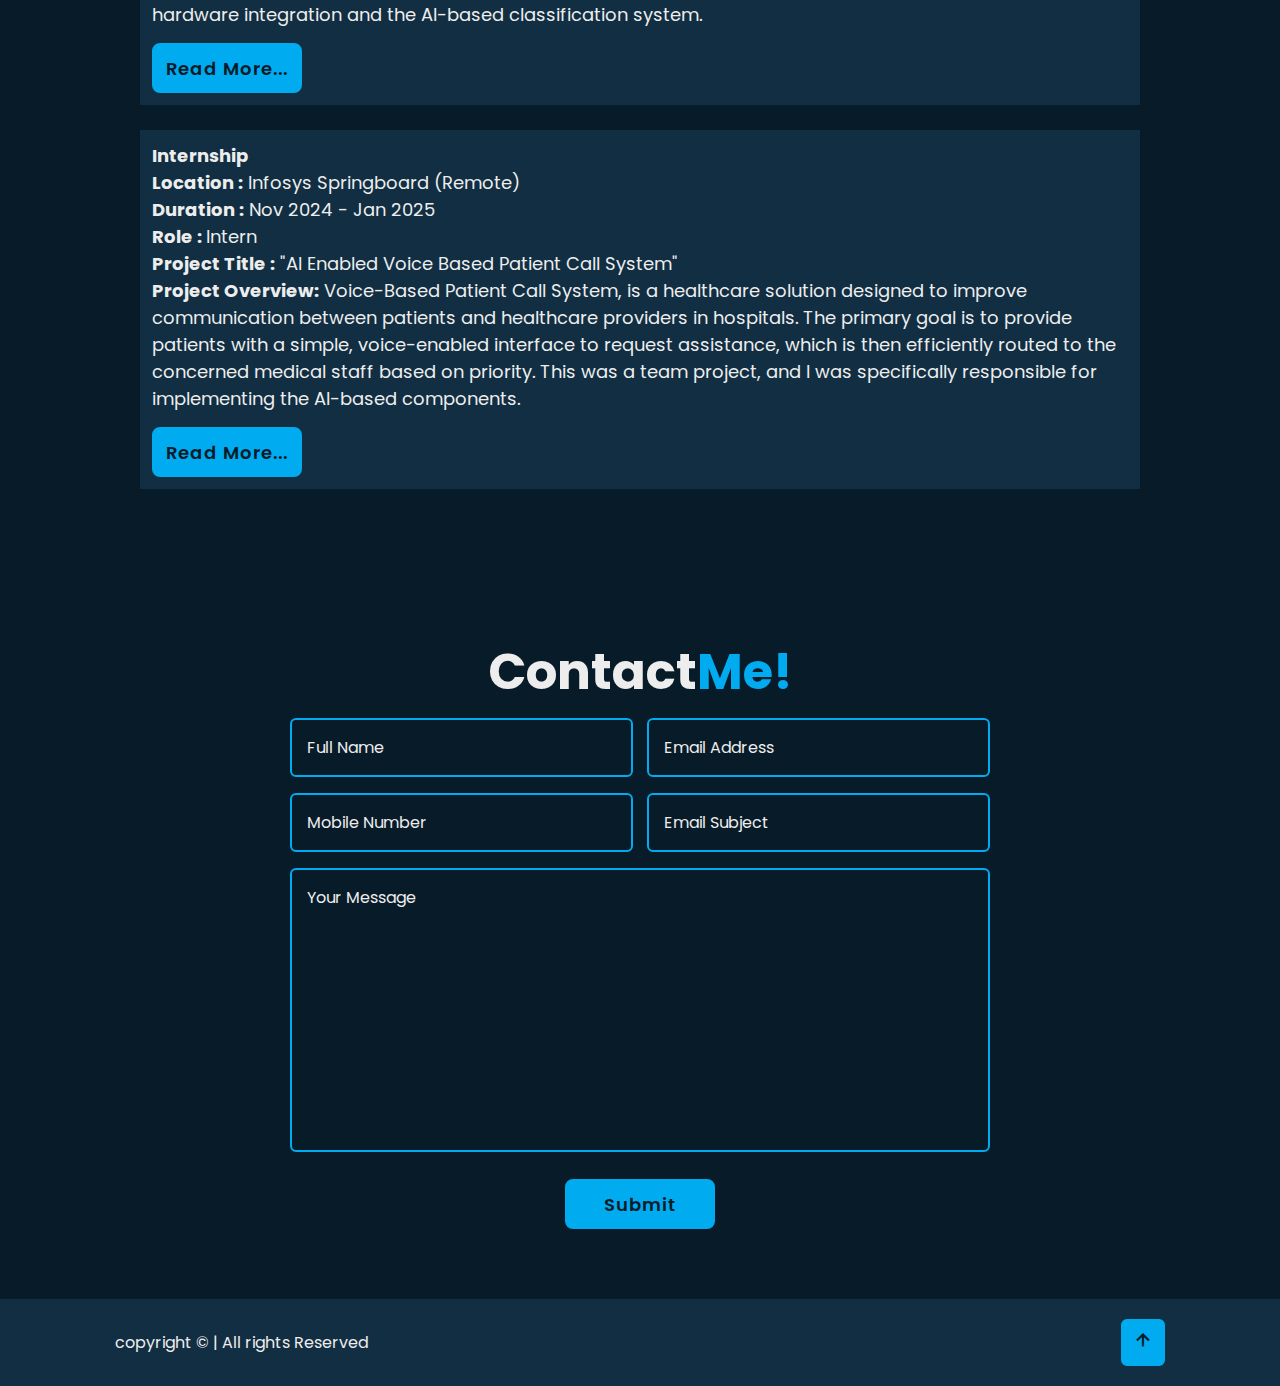
==== commit 5a711927: "Update index.html" ====
--- a/index.html
+++ b/index.html
@@ -154,10 +154,25 @@
 
             <div class="project-content">
                 <div class="content">
-                <div class="year"><i class='bx bxs-calendar'></i>May, 2024</div>
-                <h3>Network Simulator</h3>
-                <p>Designed and implemented a comprehensive network simulator encompassing all layers, including physical, 
-                    data link, network, and application layers, with full functionality.&nbsp&nbsp <a href="projects.html"><i class='bx bx-link'>Read More...</i></a></p>
+                <div class="year"><i class='bx bxs-calendar'></i>March, 2024</div>
+                <h3>3D Object Detection</h3>
+                <p>Designed a 3D object detection system by integrating LIDAR point cloud data with RGB images. It leverages advanced computer vision and deep learning techniques to detect, classify, and localize objects in 3D space.&nbsp&nbsp <a href="projects.html"><i class='bx bx-link'>Read More...</i></a></p>
+            </div>
+            </div>
+
+                <div class="project-content">
+                <div class="content">
+                <div class="year"><i class='bx bxs-calendar'></i>April, 2024</div>
+                <h3>Sorting Visualizer</h3>
+                <p>Sorting Visualizer built using C++ and the SDL2 library. It visually demonstrates how various sorting algorithms work by animating them step-by-step on the screen.&nbsp&nbsp <a href="projects.html"><i class='bx bx-link'>Read More...</i></a></p>
+            </div>
+            </div>
+
+                <div class="project-content">
+                <div class="content">
+                <div class="year"><i class='bx bxs-calendar'></i>Jan, 2025</div>
+                <h3>AI Enabled Voice Based Patient Call System</h3>
+                <p>Voice-Based Patient Call System, is a healthcare solution designed to improve communication between patients and healthcare providers in hospitals. The primary goal is to provide patients with a simple, voice-enabled interface to request assistance, which is then efficiently routed to the concerned medical staff based on priority. This was a team project, and I was specifically responsible for implementing the AI-based components.&nbsp&nbsp <a href="projects.html"><i class='bx bx-link'>Read More...</i></a></p>
             </div>
             </div>
 
--- a/style.css
+++ b/style.css
@@ -335,7 +335,7 @@
 }
 
 .about-img img{
-    width: 60%;
+    width: 63%;
     border-radius: 50%;
     border: .2rem solid var(--main-color);
 }
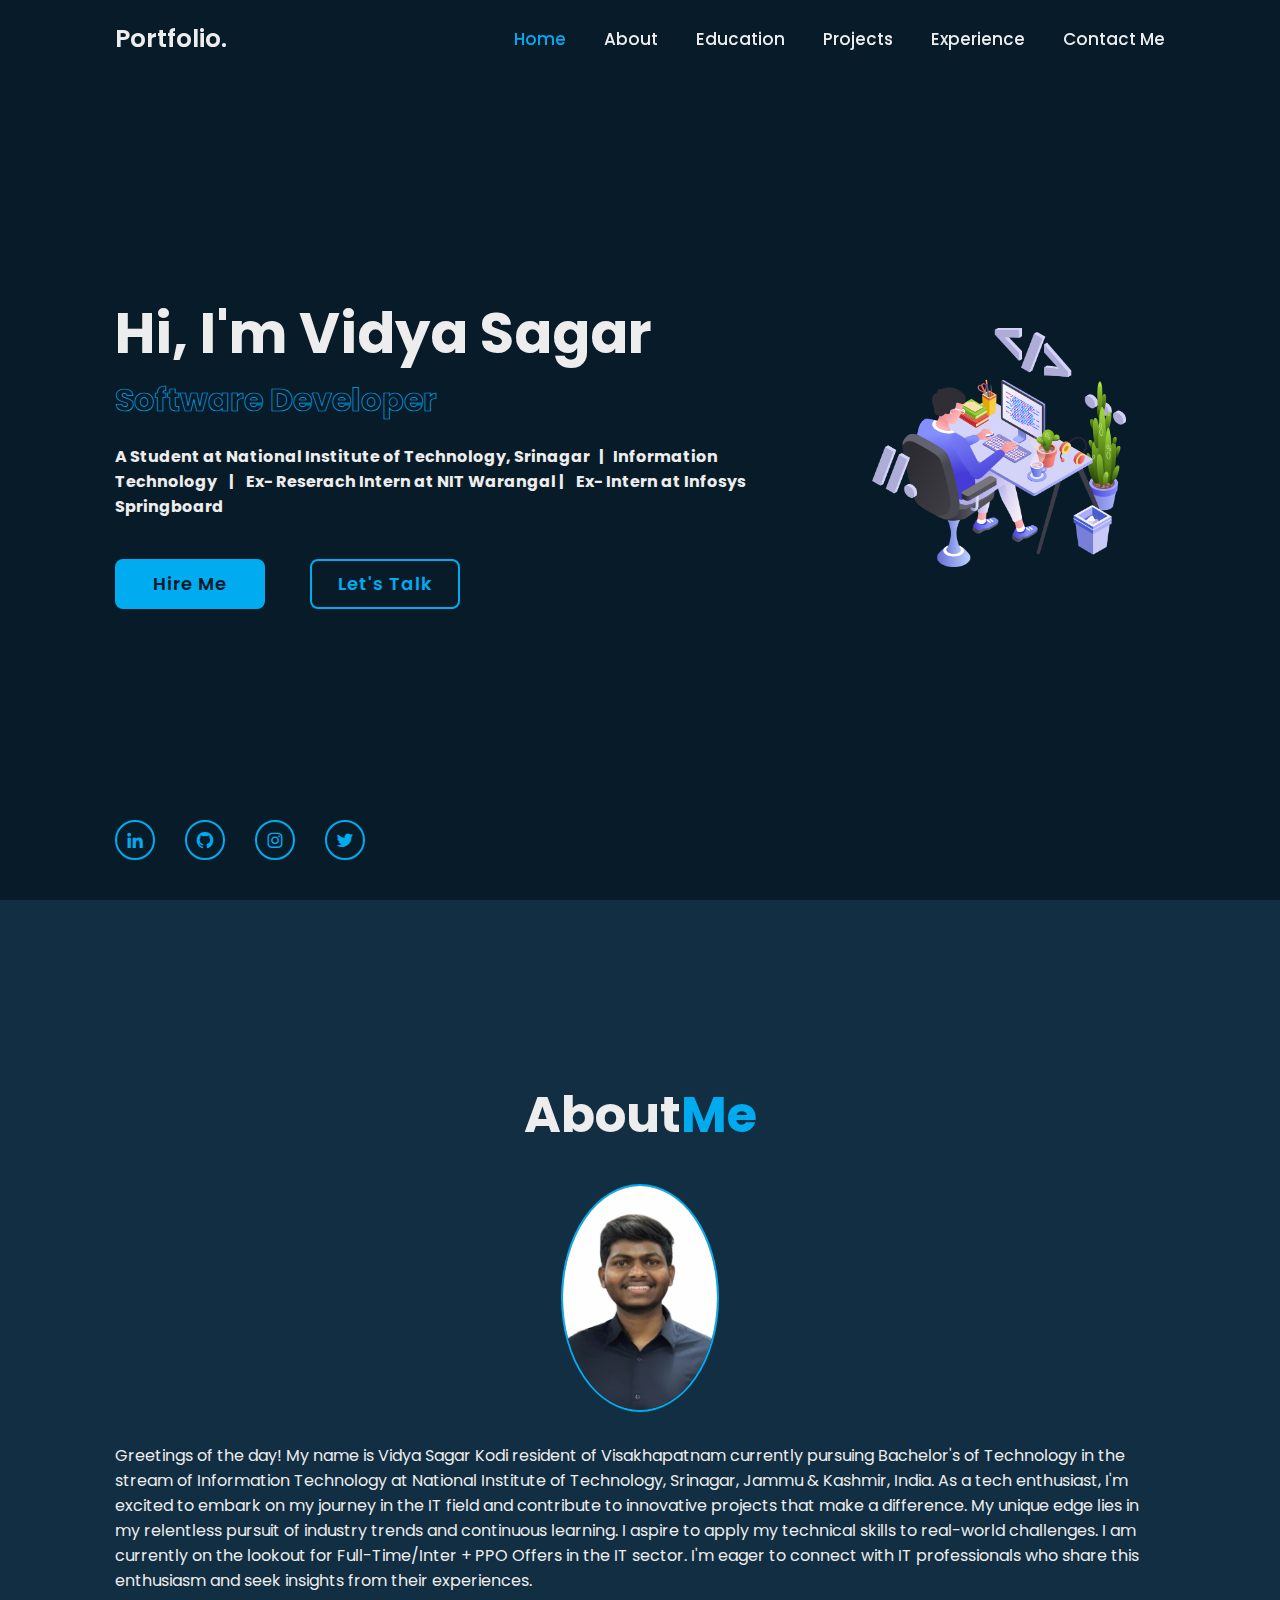
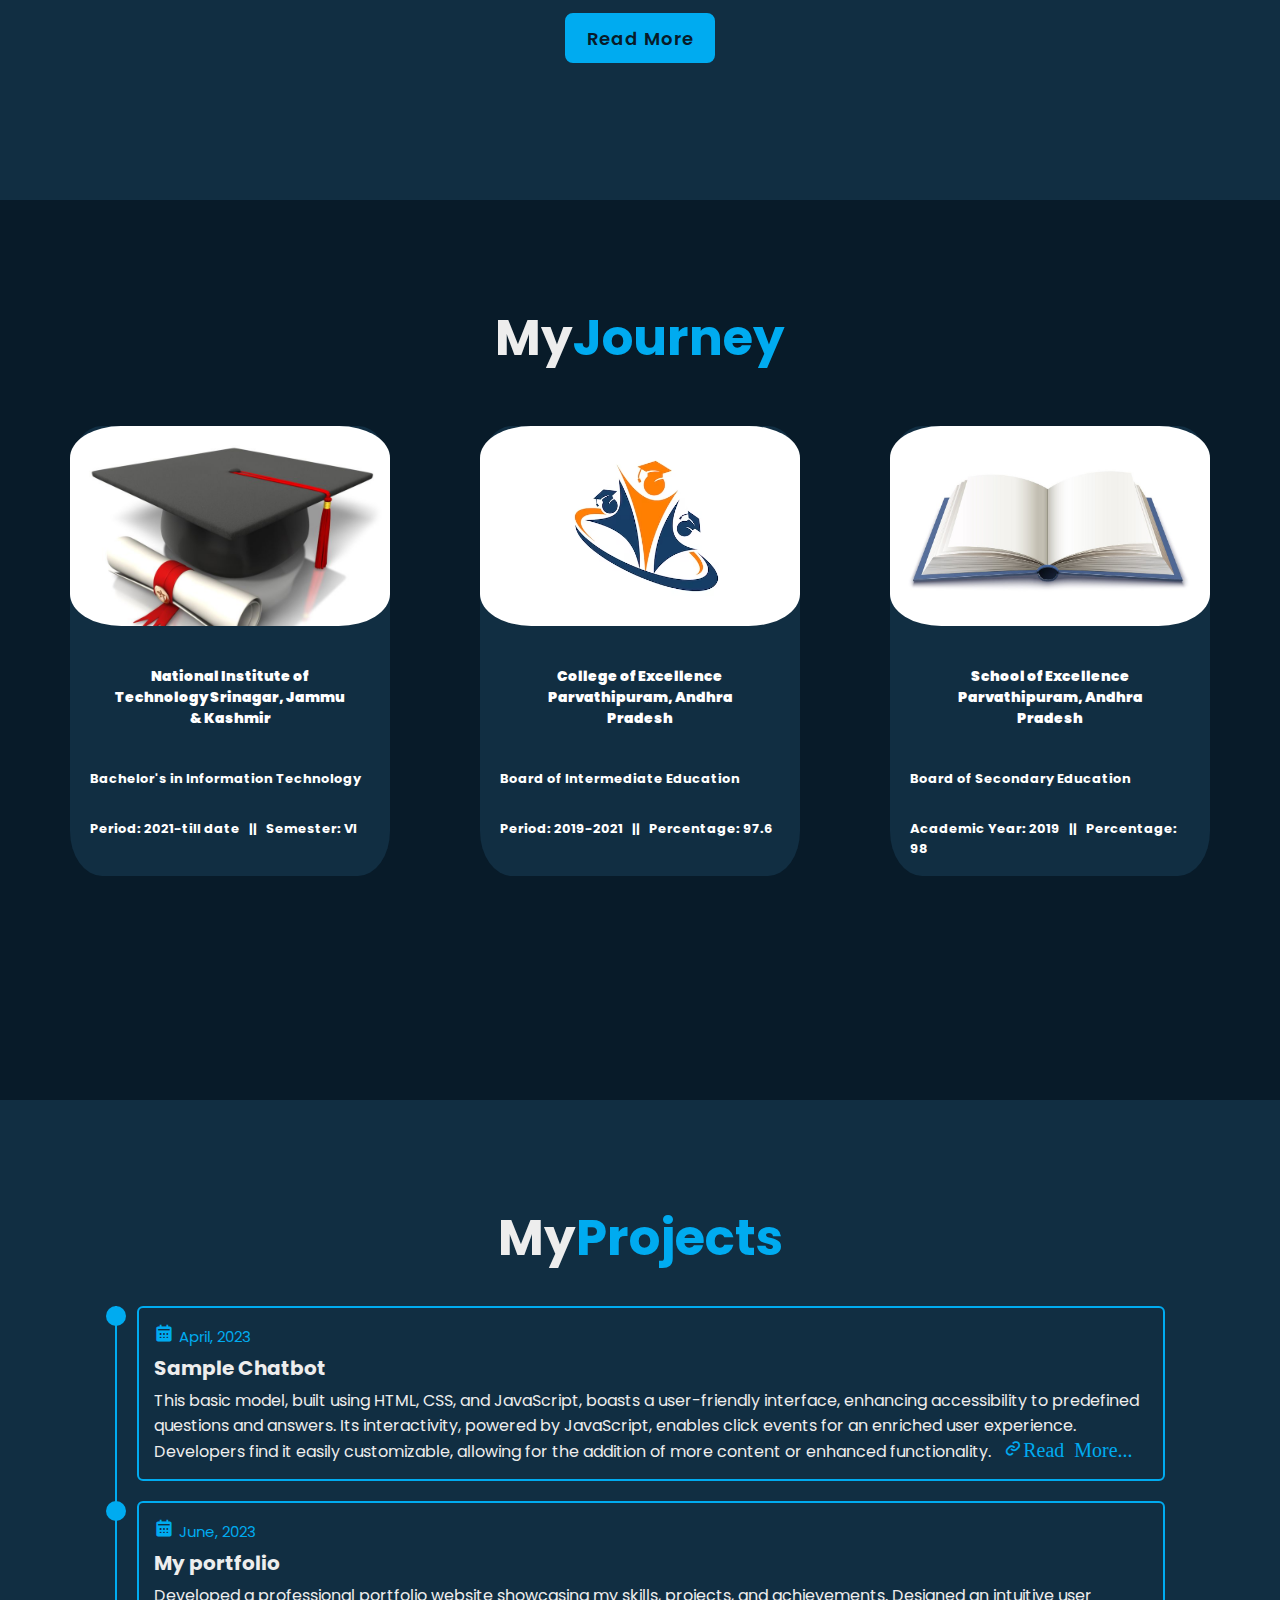
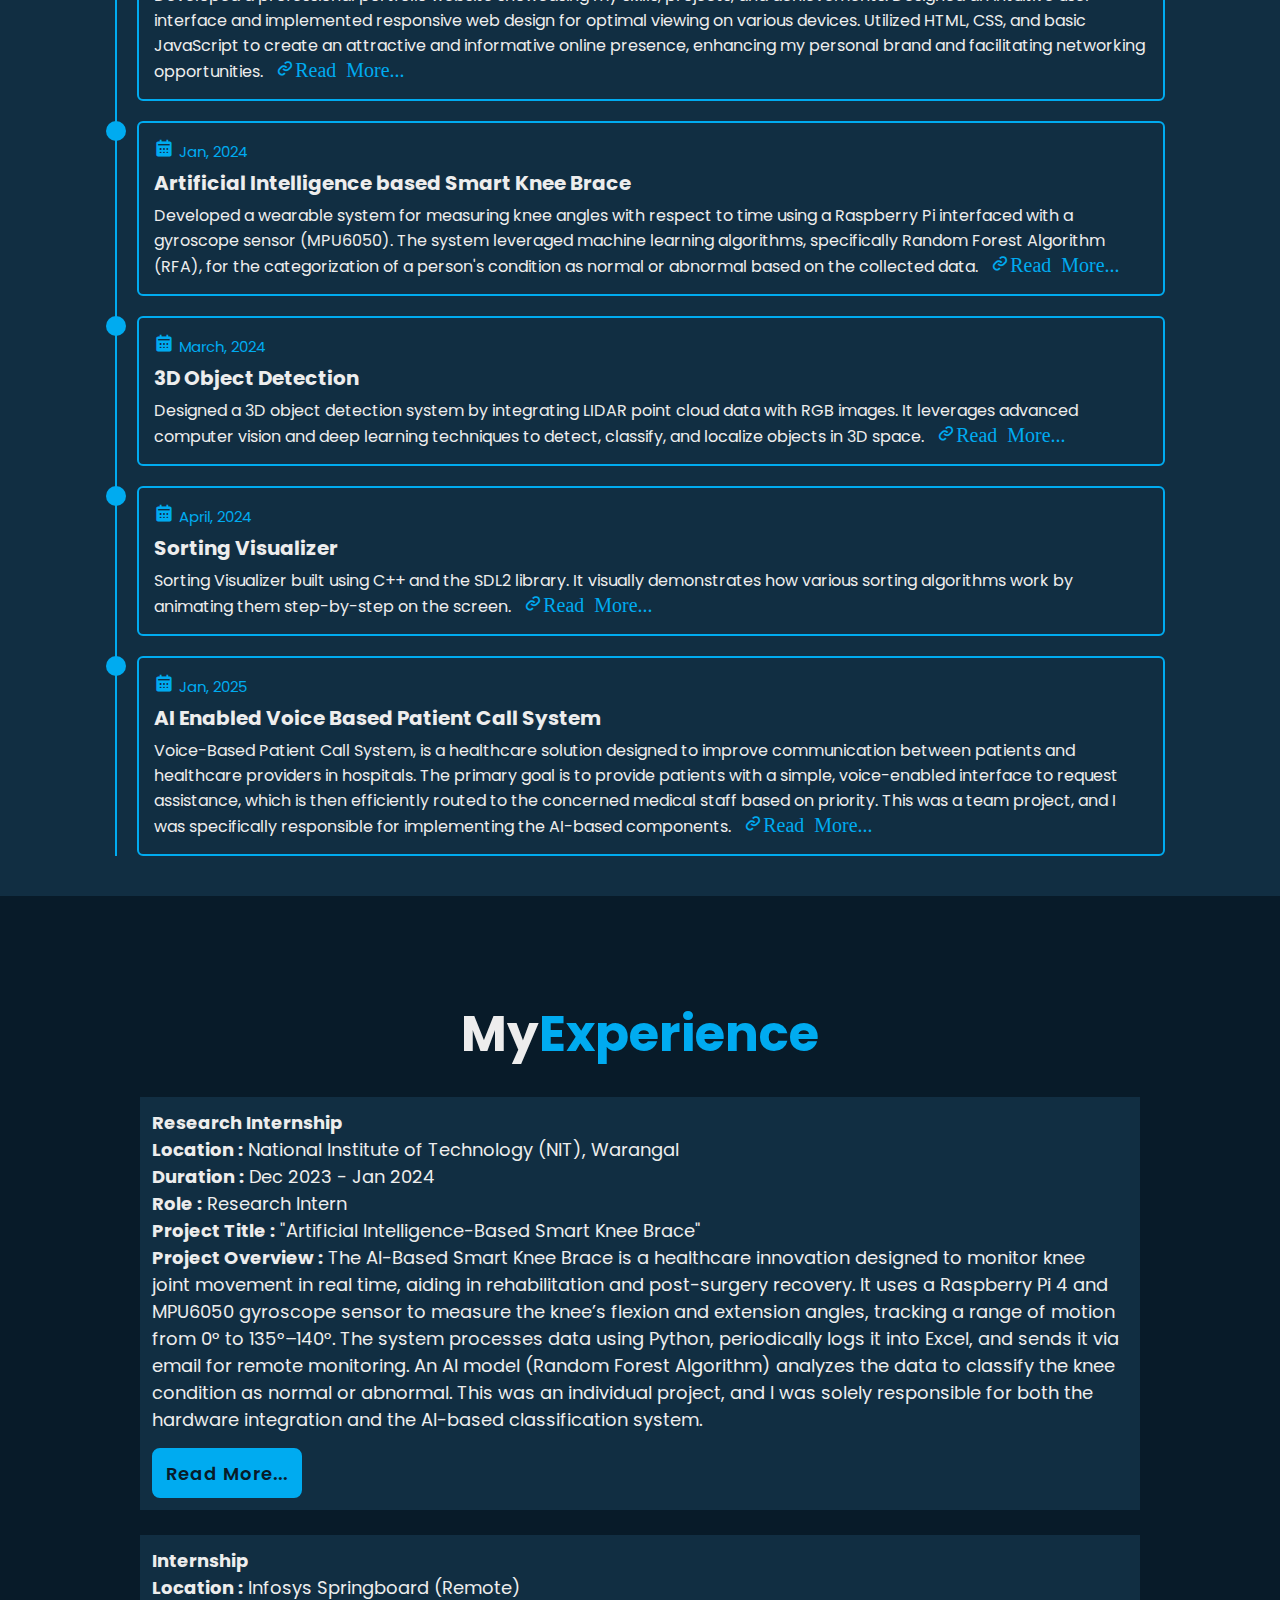
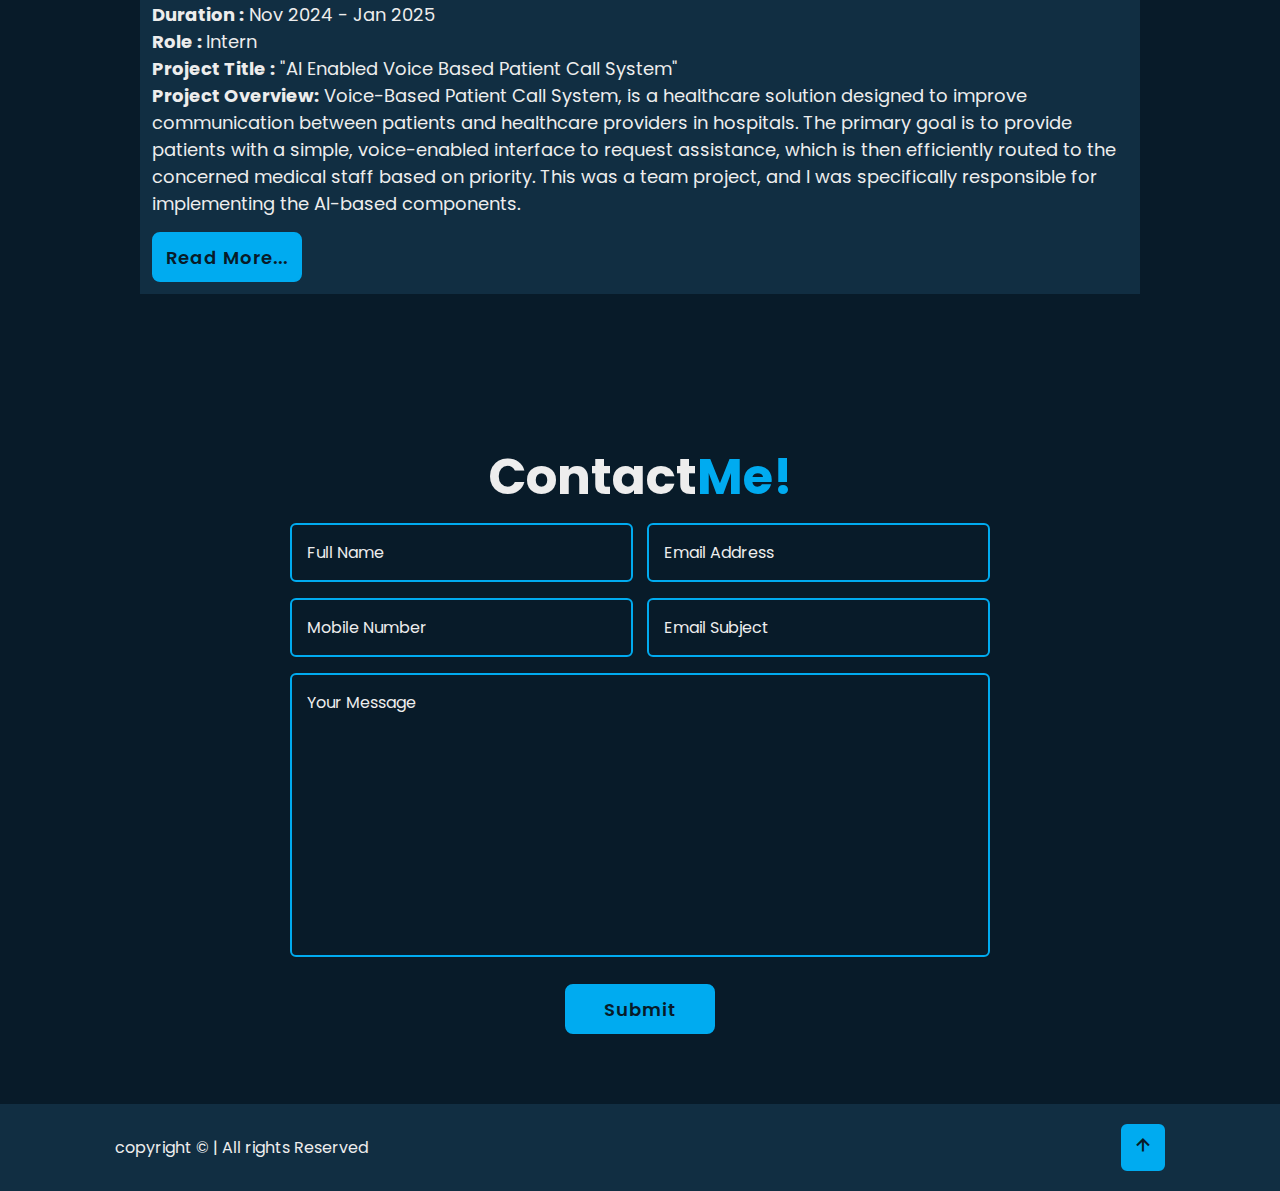
==== commit 2aba17b3: "Update index.html" ====
--- a/index.html
+++ b/index.html
@@ -128,16 +128,6 @@
                     an intuitive user interface and implemented responsive web design for optimal viewing on various
                     devices. Utilized HTML, CSS, and basic JavaScript to create an attractive and informative online presence,
                     enhancing my personal brand and facilitating networking opportunities.&nbsp&nbsp <a href="projects.html"><i class='bx bx-link'>Read More...</i></a></p>
-            </div>
-            </div>
-
-            <div class="project-content">
-                <div class="content">
-                <div class="year"><i class='bx bxs-calendar'></i>Nov, 2023</div>
-                <h3>Digital Encoding & Decoding tool</h3>
-                <p>Developed a versatile tool for digital signal processing, encompassing various 
-                    encoding and decoding techniques. The tool supports both analog and digital input types and 
-                    allows users to encode and decode signals using different line encoding and modulation schemes.&nbsp&nbsp <a href="projects.html"><i class='bx bx-link'>Read More...</i></a></p>
             </div>
             </div>
 
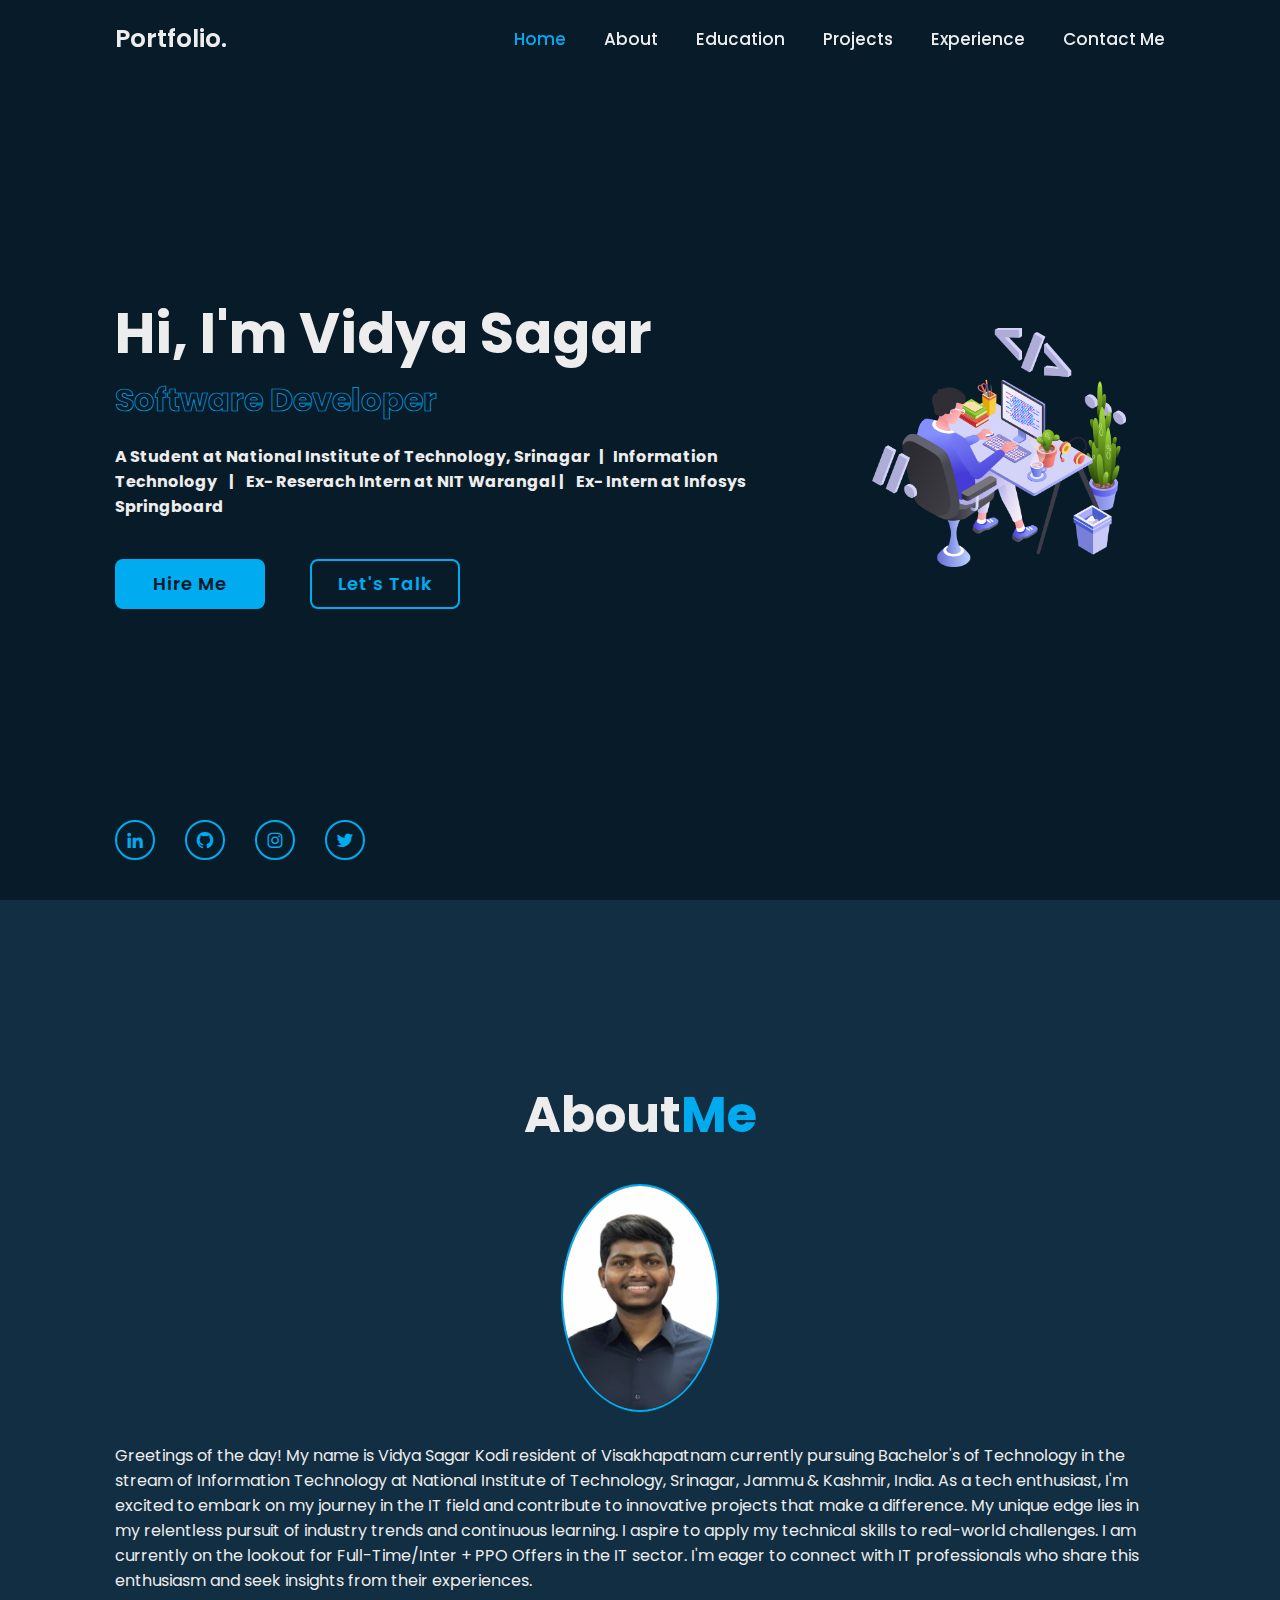
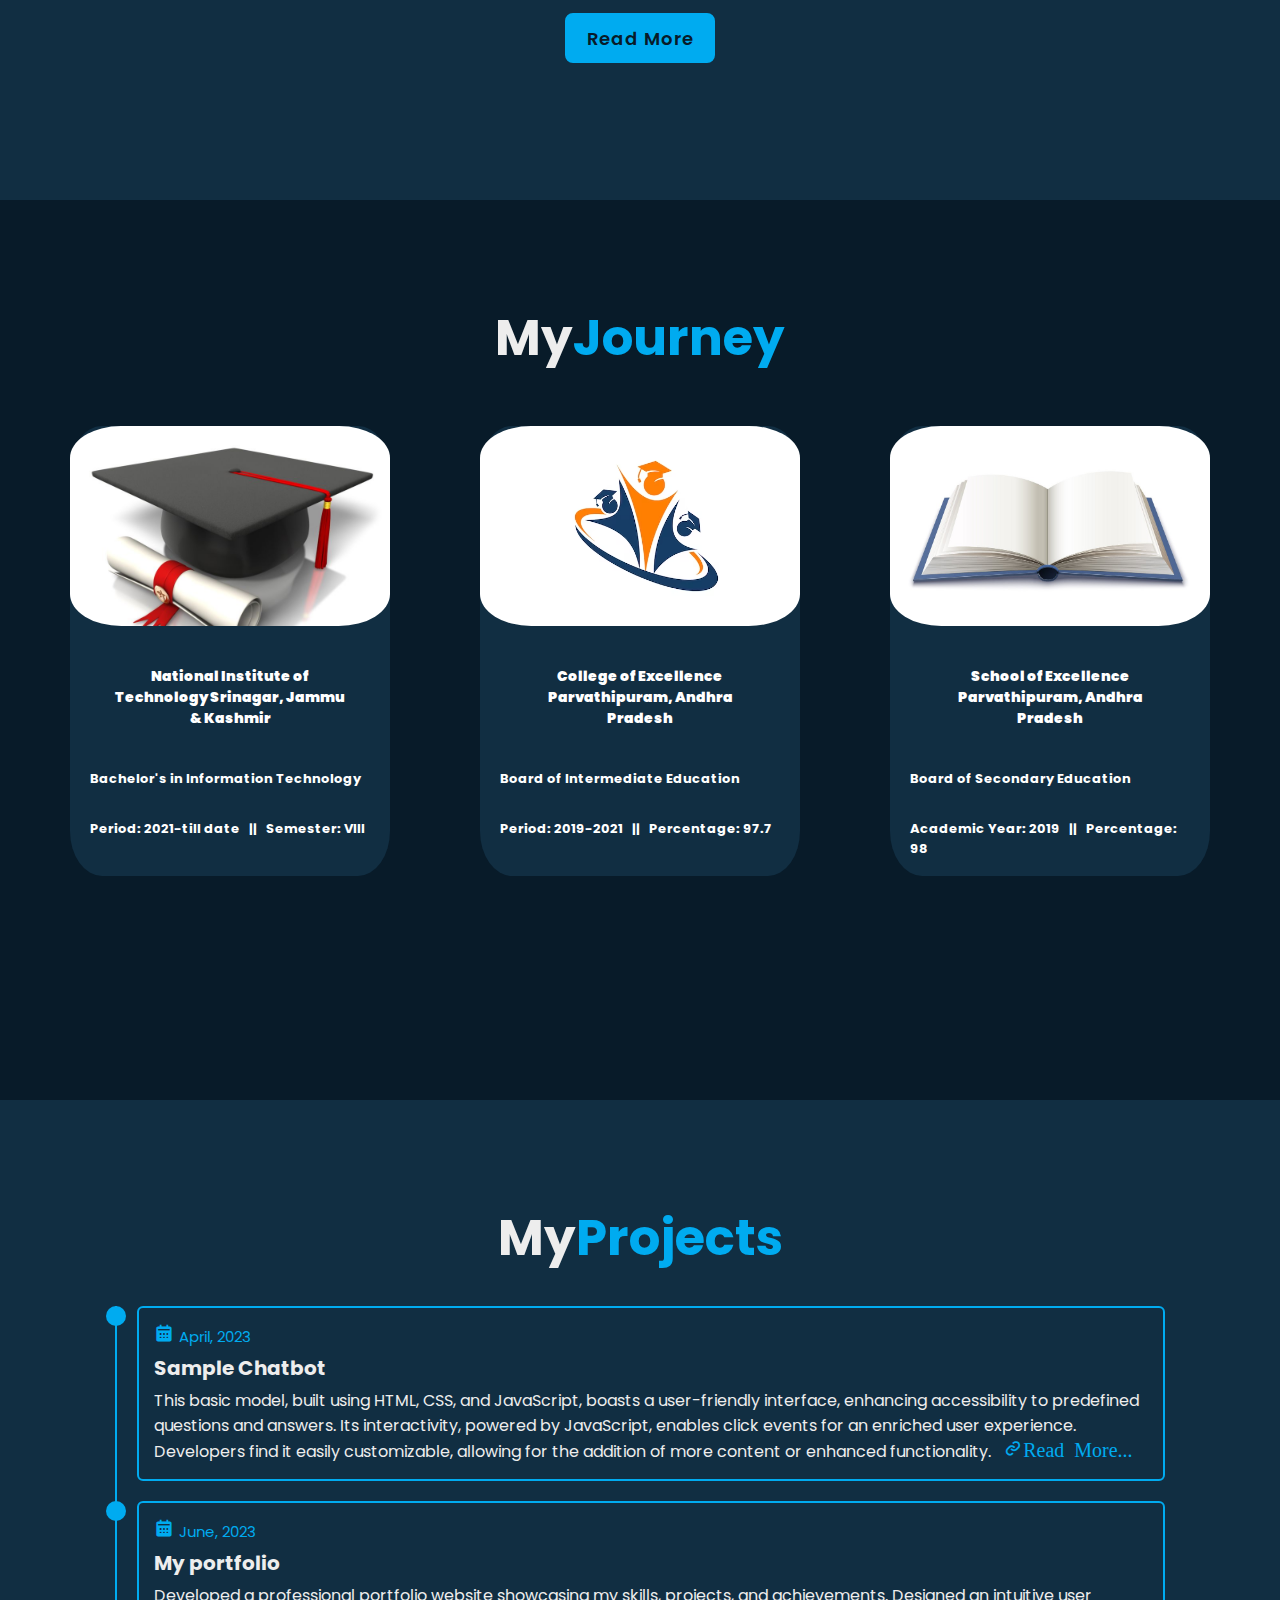
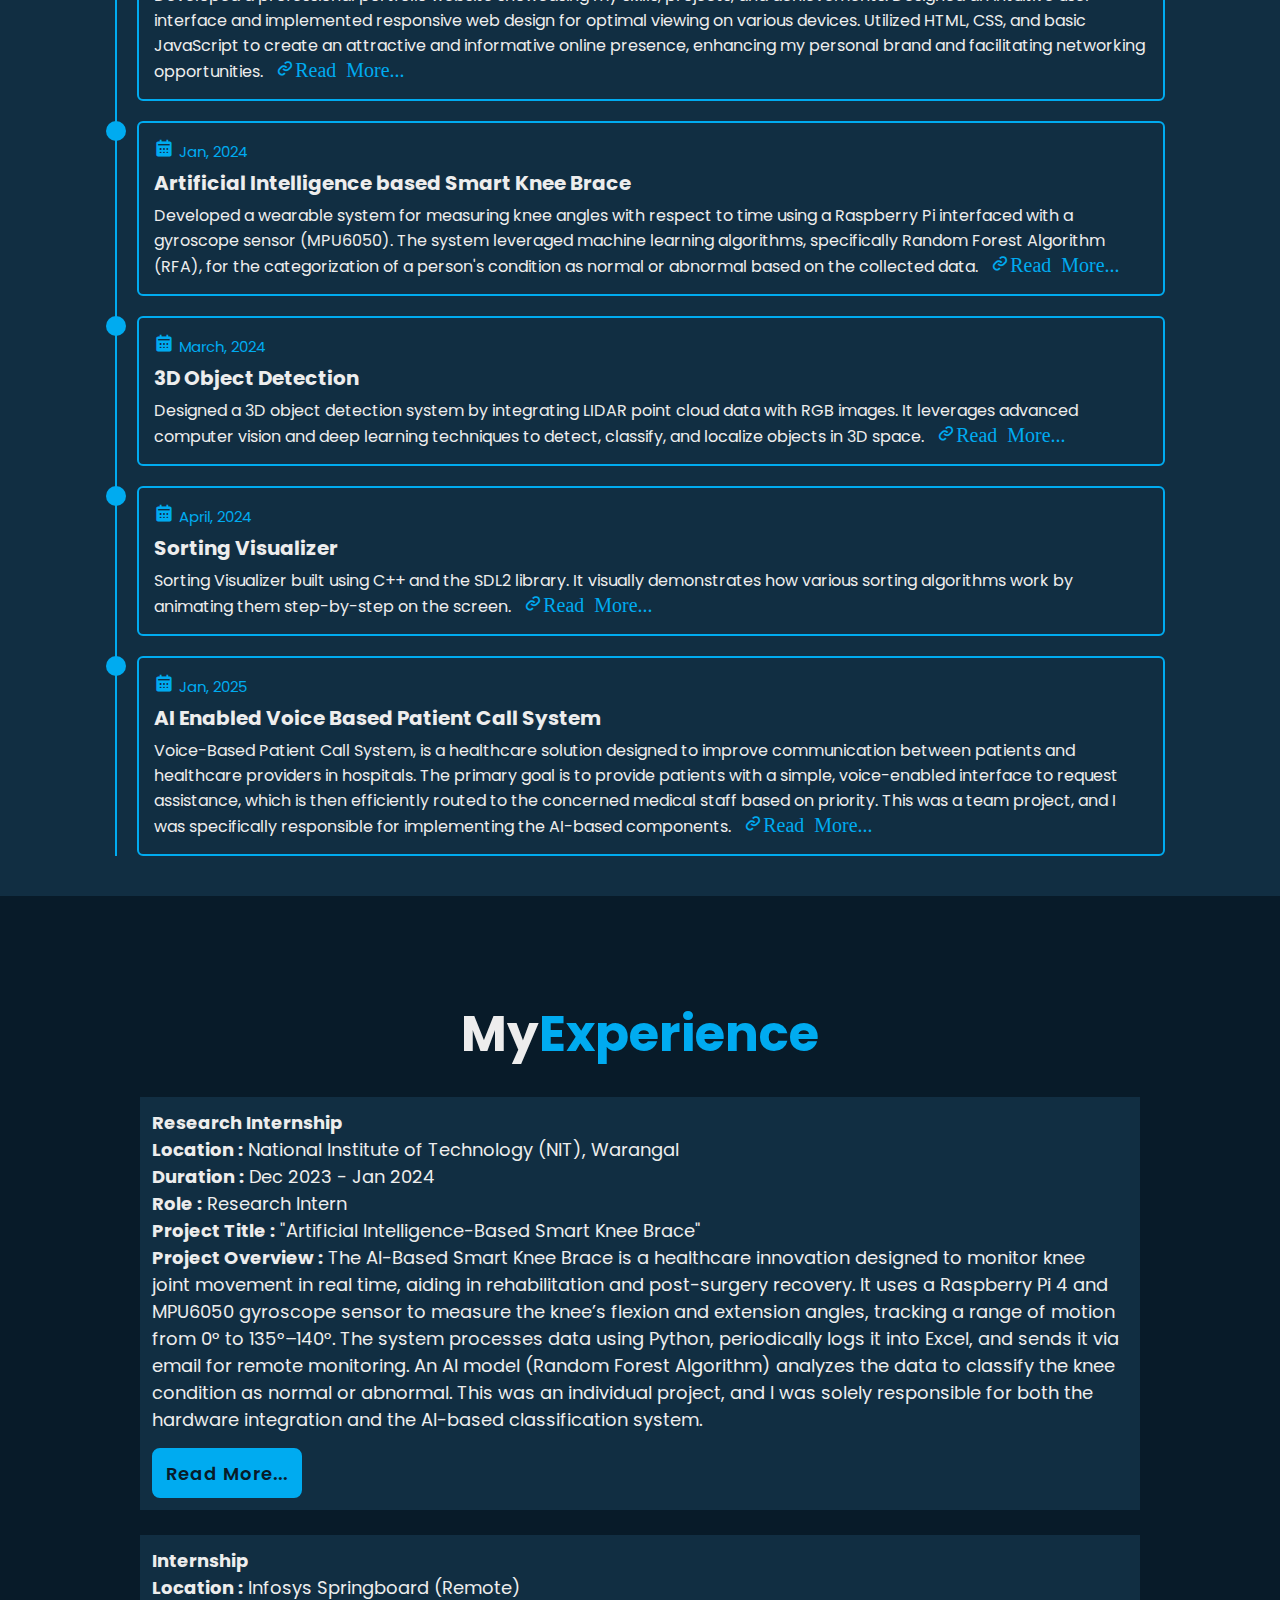
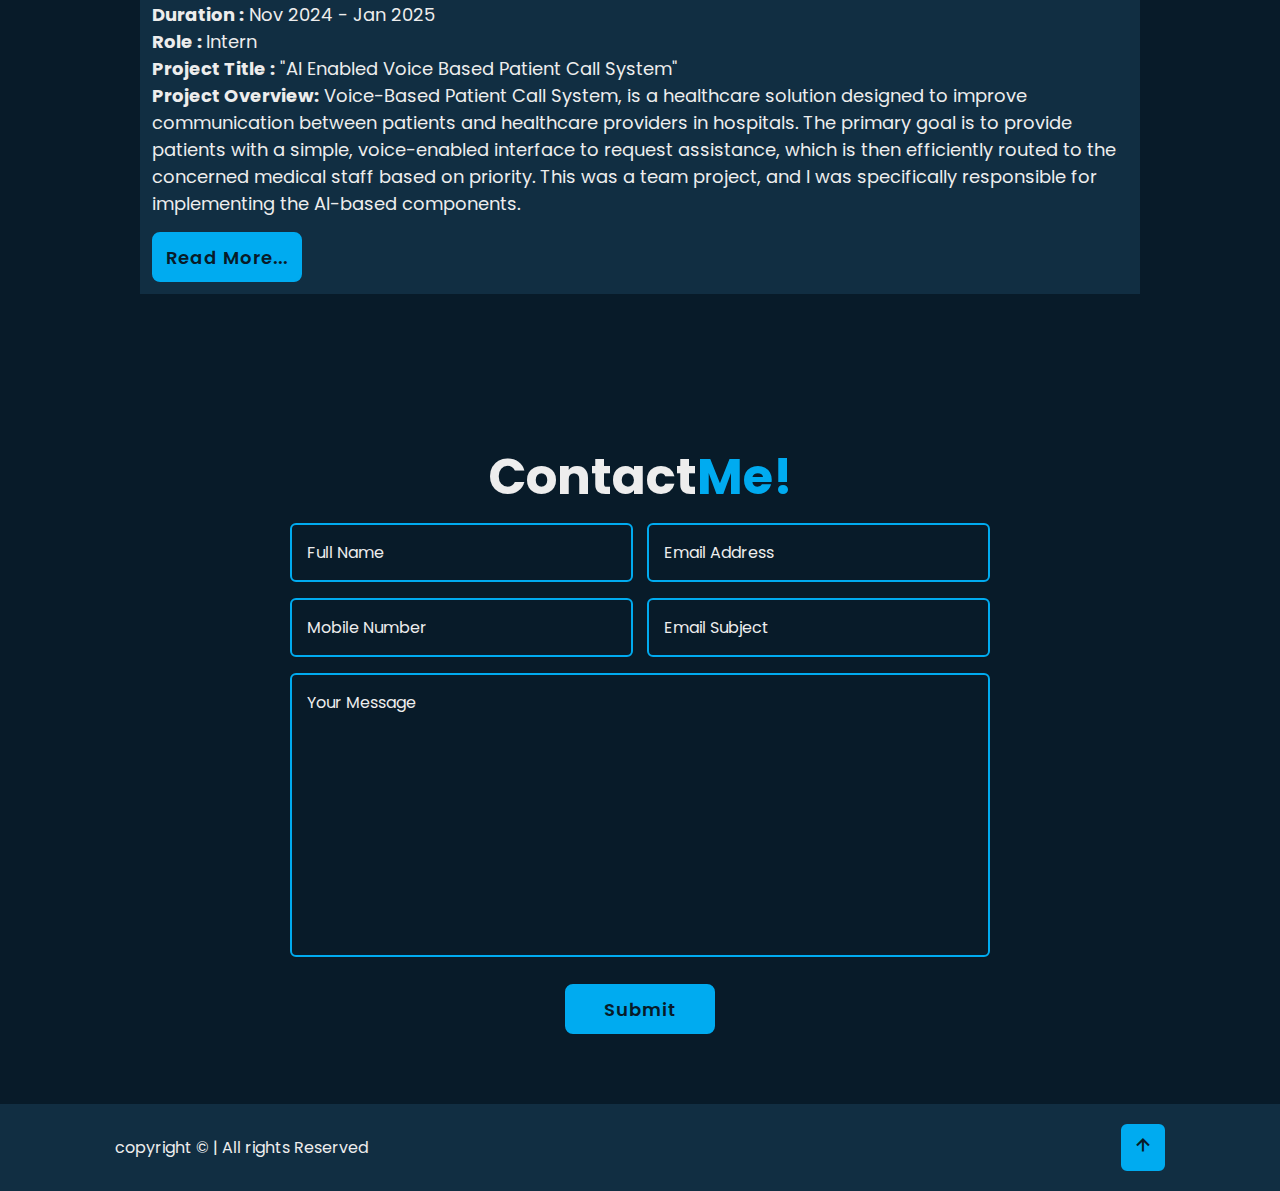
==== commit c3809d43: "Update index.html" ====
--- a/index.html
+++ b/index.html
@@ -85,14 +85,14 @@
         </div>
         <h2><b>National Institute of Technology Srinagar, Jammu & Kashmir</h2></b>
         <p><b>Bachelor's in Information Technology</p></b>
-        <p><b>Period: 2021-till date&nbsp;&nbsp; ||&nbsp;&nbsp; Semester: VI</p></b>
+        <p><b>Period: 2021-till date&nbsp;&nbsp; ||&nbsp;&nbsp; Semester: VIII</p></b>
     </div>
     <div class="card">
         <div class="card-image2">
         </div>
         <h2><b>College of Excellence Parvathipuram, Andhra Pradesh</h2></b>
         <p><b>Board of Intermediate Education</p></b>
-        <p><b>Period: 2019-2021&nbsp;&nbsp; || &nbsp;&nbsp;Percentage: 97.6</p></b>
+        <p><b>Period: 2019-2021&nbsp;&nbsp; || &nbsp;&nbsp;Percentage: 97.7</p></b>
     </div>
     <div class="card">
         <div class="card-image3"></div>
